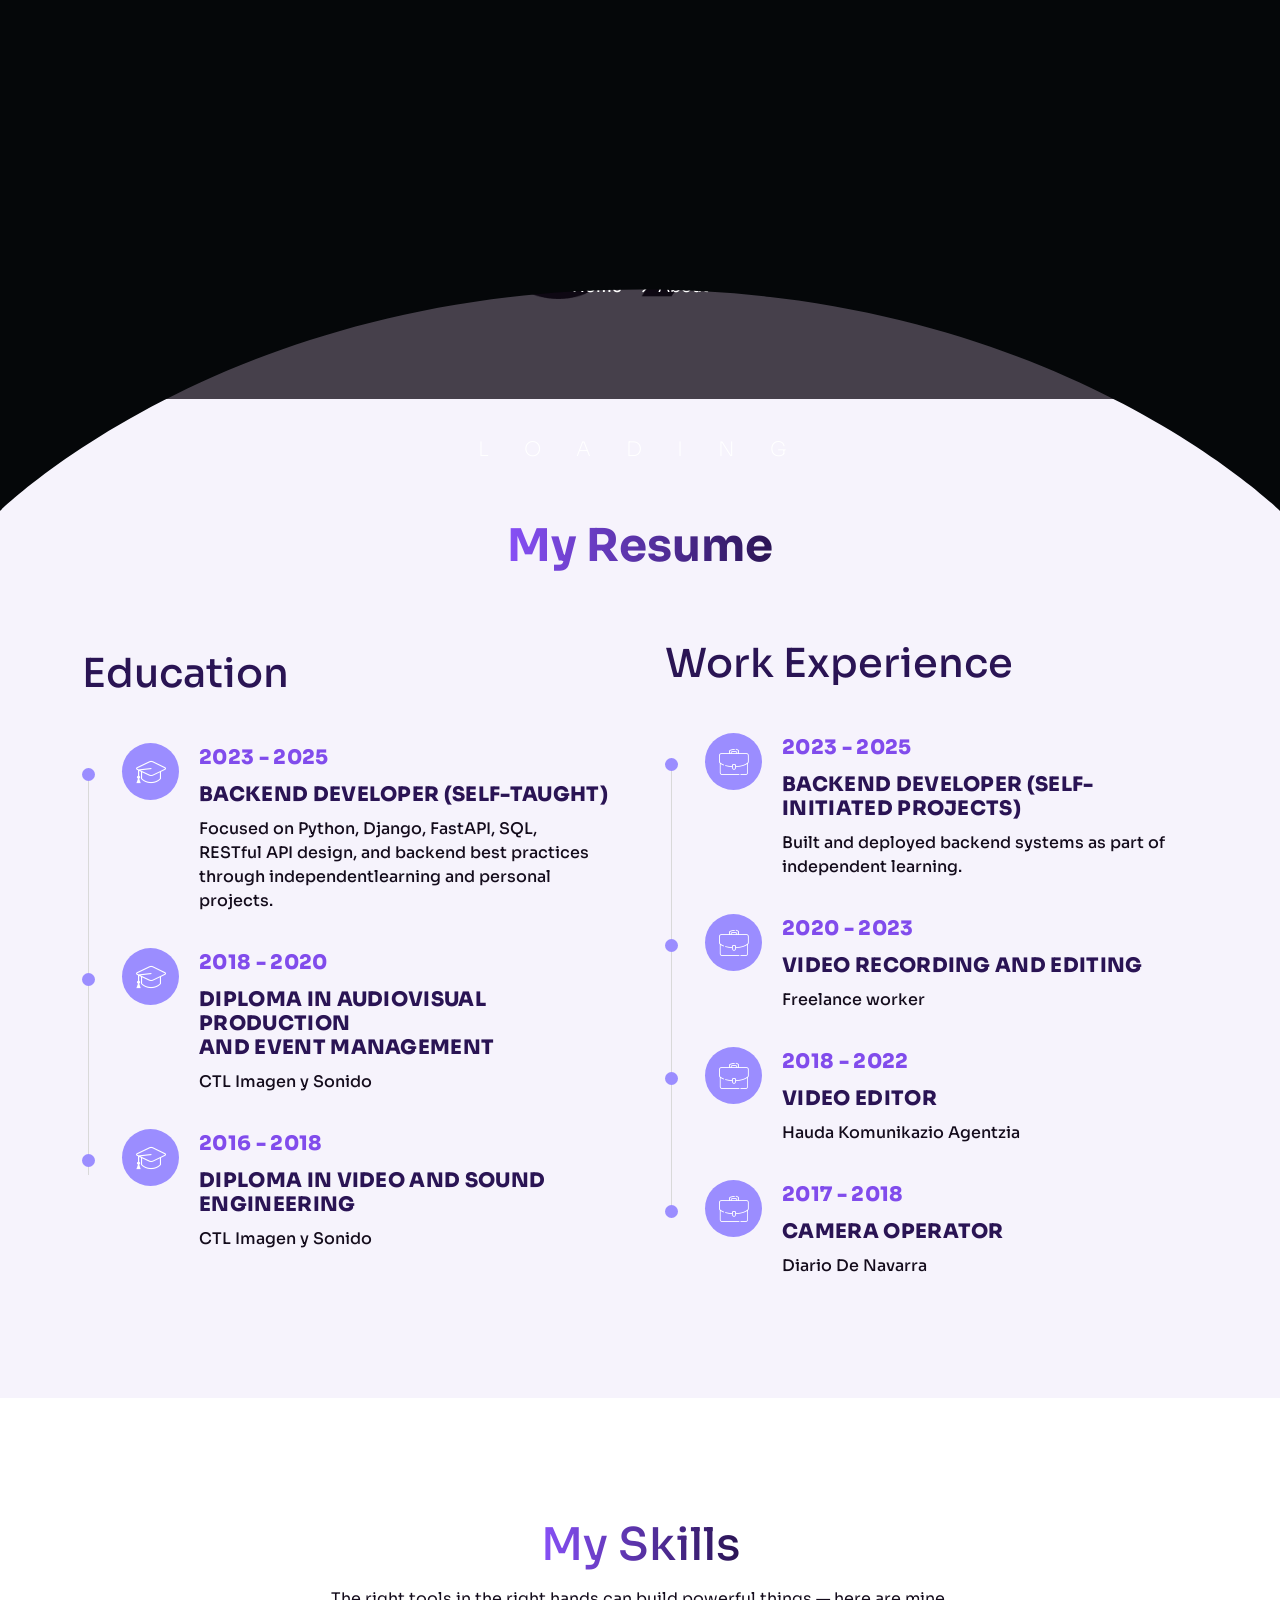
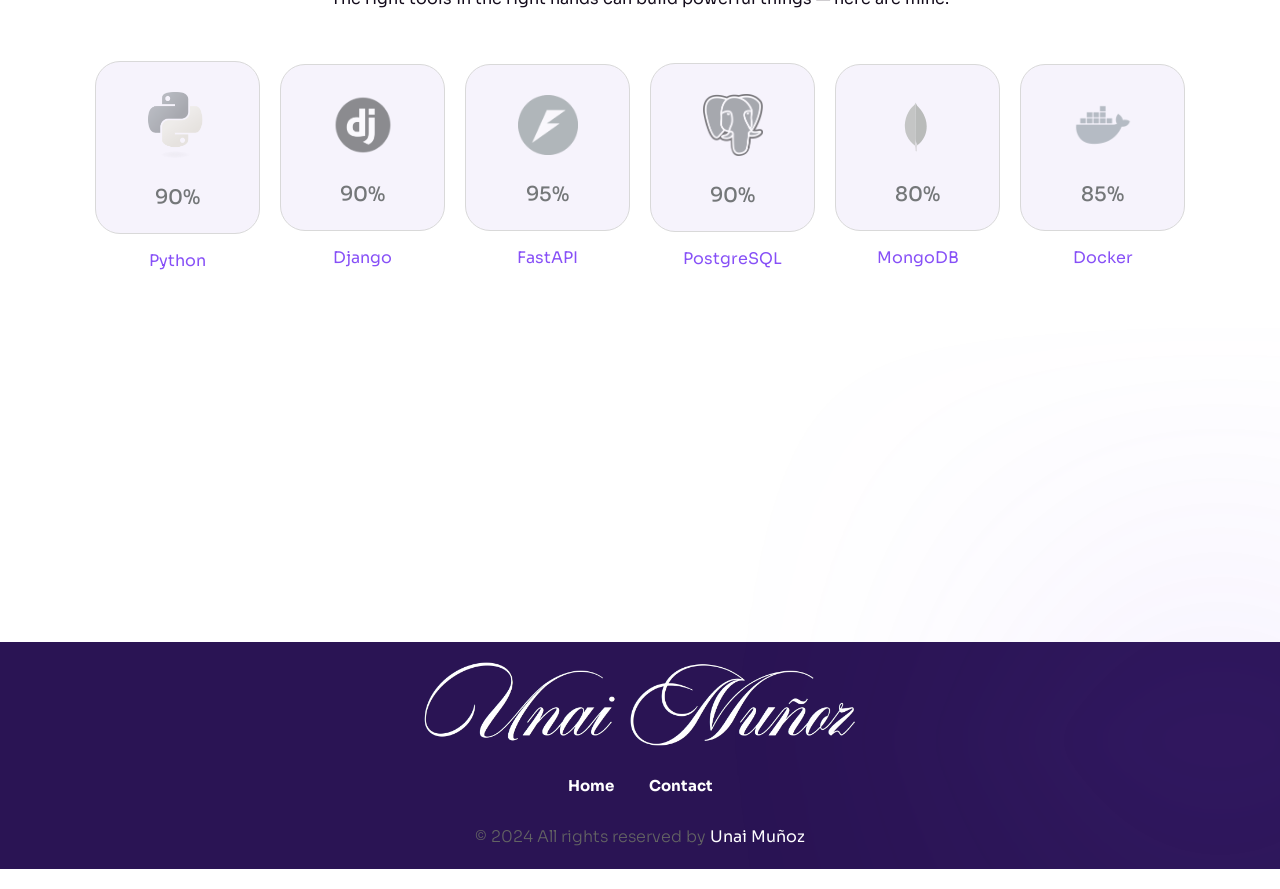
==== Template/about-light.html @ e9a9e3cc "Education added on home, some bugs solved aswell" ====
<!DOCTYPE html>
<html class="no-js" lang="en">

<head>
   <meta charset="utf-8" />
   <meta http-equiv="x-ua-compatible" content="ie=edge" />
   <meta name="viewport" content="width=device-width, initial-scale=1" />
   <meta name="description" content="" />

   <!-- Site Title -->
   <title>About - Unai Muñoz CV-Portfolio Website -</title>

   <!-- Place favicon.ico in the root directory -->
   <link rel="apple-touch-icon" href="./assets/img/favicon.png" />
   <link rel="shortcut icon" type="image/png" href="./assets/img/favicon.png" />

   <!-- CSS here -->
   <link rel="stylesheet" href="assets/css/animate.min.css" />
   <link rel="stylesheet" href="assets/css/bootstrap.min.css" />
   <link rel="stylesheet" href="assets/css/font-awesome-pro.min.css" />
   <link rel="stylesheet" href="assets/css/flaticon_gerold.css" />
   <link rel="stylesheet" href="assets/css/nice-select.css" />
   <link rel="stylesheet" href="assets/css/backToTop.css" />
   <link rel="stylesheet" href="assets/css/owl.carousel.min.css" />
   <link rel="stylesheet" href="assets/css/swiper.min.css" />
   <link rel="stylesheet" href="assets/css/odometer-theme-default.css" />
   <link rel="stylesheet" href="assets/css/magnific-popup.css" />
   <link rel="stylesheet" href="assets/css/main.css" />
   <link rel="stylesheet" href="assets/css/main-2.css" />
   <link rel="stylesheet" href="assets/css/main-3.css" />
   <link rel="stylesheet" href="assets/css/light-mode.css" />
   <link rel="stylesheet" href="assets/css/meanmenu.css" />
   <link rel="stylesheet" href="assets/css/responsive.css" />
   <link rel="stylesheet" href="assets/css/responsive-2.css" />
   <link rel="stylesheet" href="assets/css/responsive-3.css" />
</head>

<body class="absolute_header inner-page light-mode">
   <!-- Preloader Area Start -->
   <div class="preloader">
      <svg viewBox="0 0 1000 1000" preserveAspectRatio="none">
         <path id="preloaderSvg" d="M0,1005S175,995,500,995s500,5,500,5V0H0Z"></path>
      </svg>

      <div class="preloader-heading">
         <div class="load-text">
            <span>L</span>
            <span>o</span>
            <span>a</span>
            <span>d</span>
            <span>i</span>
            <span>n</span>
            <span>g</span>
         </div>
      </div>
   </div>
   <!-- Preloader Area End -->

   <!-- start: Back To Top -->
   <div class="progress-wrap" id="scrollUp">
      <svg class="progress-circle svg-content" width="100%" height="100%" viewBox="-1 -1 102 102">
         <path d="M50,1 a49,49 0 0,1 0,98 a49,49 0 0,1 0,-98" />
      </svg>
   </div>
   <!-- end: Back To Top -->

   <!-- HEADER START -->
   <header class="tj-header-area header-absolute">
      <div class="container">
         <div class="row">
            <div class="col-12 d-flex flex-wrap align-items-center">
               <div class="logo-box">
                  <a href="index.html">
                     <img src="assets/img/logo/logo.png" alt="" />
                  </a>
               </div>
               <div class="header-info-list d-none d-md-inline-block">
                  <ul class="ul-reset">
                     <li><a href="mailto:unai.devel@gmail.com">unai.devel@gmail.com</a></li>
                  </ul>
               </div>
               <div class="header-menu" id="headerMenu">
                  <nav>
                     <ul>
                        <li class="has-dropdown">
                            <a class="current-menu-item" href="index.html">Home</a>
                            <ul class="sub-menu">
                                <li class="has-dropdown">
                                    <a href="index.html">Dark Mode</a>
                                    <ul class="sub-menu">
                                    </ul>
                                </li>
                                <li class="has-dropdown">
                                    <a href="index-light.html">Light Mode</a>
                                    <ul class="sub-menu">
                                    </ul>
                                </li>
                            </ul>
                        </li>
                        <li class="current-menu-item"><a href="about-light.html">About</a></li>
                        <li><a href="contact.html">Contact</a></li>
                    </ul>
                  </nav>
               </div>
               <div class="mobile-menu d-lg-none"></div>
               <div class="header-button">
                  <a href="#" class="btn tj-btn-primary">Hire me!</a>
               </div>
               <div class="menu-bar d-lg-none">
                  <button>
                     <span></span>
                     <span></span>
                     <span></span>
                     <span></span>
                  </button>
               </div>
            </div>
         </div>
      </div>
   </header>
   <header class="tj-header-area header-2 header-sticky sticky-out">
      <div class="container">
         <div class="row">
            <div class="col-12 d-flex flex-wrap align-items-center">
               <div class="logo-box">
                  <a href="index.html">
                     <img src="assets/img/logo/logo-dark.png" alt="" />
                  </a>
               </div>
               <div class="header-info-list d-none d-md-inline-block">
                  <ul class="ul-reset">
                     <li><a href="mailto:unai.devel@gmail.com">unai.devel@gmail.com</a></li>
                  </ul>
               </div>
               <div class="header-menu">
                  <nav>
                     <ul>
                        <li class="has-dropdown">
                            <a class="current-menu-item" href="index.html">Home</a>
                            <ul class="sub-menu">
                                <li class="has-dropdown">
                                    <a href="index.html">Dark Mode</a>
                                    <ul class="sub-menu">
                                    </ul>
                                </li>
                                <li class="has-dropdown">
                                    <a href="index-light.html">Light Mode</a>
                                    <ul class="sub-menu">
                                    </ul>
                                </li>
                            </ul>
                        </li>
                        <li><a href="contact.html">Contact</a></li>
                    </ul>
                  </nav>
               </div>
               <div class="mobile-menu d-lg-none"></div>
               <div class="header-button">
                  <a href="#" class="btn tj-btn-primary">Hire me!</a>
               </div>
               <div class="menu-bar d-lg-none">
                  <button>
                     <span></span>
                     <span></span>
                     <span></span>
                     <span></span>
                  </button>
               </div>
            </div>
         </div>
      </div>
   </header>
   <!-- HEADER END -->

   <main class="site-content" id="content">
      <!-- START: Breadcrumb Area -->
      <section class="breadcrumb_area" data-bg-image="./assets/img/breadcrumb/breadcrumb-bg.jpg"
         data-bg-color="#140C1C">
         <div class="container">
            <div class="row">
               <div class="col">
                  <div class="breadcrumb_content d-flex flex-column align-items-center">
                     <h2 class="title wow fadeInUp" data-wow-delay=".3s">About</h2>
                     <div class="breadcrumb_navigation wow fadeInUp" data-wow-delay=".5s">
                        <span><a href="index.html">Home</a></span>
                        <i class="far fa-long-arrow-right"></i>
                        <span class="current-item">About</span>
                     </div>
                  </div>
               </div>
            </div>
         </div>
      </section>
      <!-- END: Breadcrumb Area -->

      <!-- start: Works Area -->
      <section class="works-section style-2" id="resume-section">
         <div class="container">
            <div class="row">
               <div class="col-md-12">
                  <div class="section-header text-center">
                     <h2 class="section-title wow fadeInUp" data-wow-delay=".3s">My Resume</h2>
                  </div>
               </div>
            </div>
            <div class="row">
               <div class="col-12">
                  <div class="works-wrapper">
                     <div class="works-content-item">
                        <h3 class="title wow fadeInLeft" data-wow-delay=".3s">Education</h3>
                        <div class="works-inner wow fadeInUp" data-wow-delay=".4s">
                           <div class="works-item">
                              <div class="works-icon">
                                 <i class="flaticon-graduation-cap"></i>
                              </div>
                              <div class="works-content">
                                 <span class="number">2023 - 2025</span>
                                 <h5 class="title">Backend developer (Self-taught)</h5>
                                 <span class="sub-title">Focused on Python, Django, FastAPI, SQL,<br> RESTful API design,
                                    and backend best practices <br> through independentlearning and personal projects.</span>
                              </div>
                           </div>
                           <div class="works-item">
                              <div class="works-icon">
                                 <i class="flaticon-graduation-cap"></i>
                              </div>
                              <div class="works-content">
                                 <span class="number">2018 - 2020</span>
                                 <h5 class="title">Diploma in Audiovisual Production <br>and Event Management</h5>
                                 <span class="sub-title">CTL Imagen y Sonido</span>
                              </div>
                           </div>
                           <div class="works-item">
                              <div class="works-icon">
                                 <i class="flaticon-graduation-cap"></i>
                              </div>
                              <div class="works-content">
                                 <span class="number">2016 - 2018</span>
                                 <h5 class="title">Diploma in Video and Sound Engineering</h5>
                                 <span class="sub-title">CTL Imagen y Sonido</span>
                              </div>
                           </div>
                        </div>
                     </div>
                     <div class="works-content-item" style="margin-top: 17px;">
                        <h3 class="title wow fadeInRight work-title-nowrap" data-wow-delay=".3s">Work Experience</h3>
                        <div class="works-inner wow fadeInUp" data-wow-delay=".4s">
                           <div class="works-item">
                              <div class="works-icon">
                                 <i class="flaticon-suitcase"></i>
                              </div>
                              <div class="works-content">
                                 <span class="number">2023 - 2025</span>
                                 <h5 class="title">Backend Developer (Self-initiated Projects)</h5>
                                 <span class="sub-title">Built and deployed backend systems as part of independent learning.</span>
                              </div>
                           </div>
                           <div class="works-item">
                              <div class="works-icon">
                                 <i class="flaticon-suitcase"></i>
                              </div>
                              <div class="works-content">
                                 <span class="number">2020 - 2023</span>
                                 <h5 class="title">Video recording and editing</h5>
                                 <span class="sub-title">Freelance worker</span>
                              </div>
                           </div>
                           <div class="works-item">
                              <div class="works-icon">
                                 <i class="flaticon-suitcase"></i>
                              </div>
                              <div class="works-content">
                                 <span class="number">2018 - 2022</span>
                                 <h5 class="title">Video editor</h5>
                                 <span class="sub-title">Hauda Komunikazio Agentzia</span>
                              </div>
                           </div>
                           <div class="works-item">
                              <div class="works-icon">
                                 <i class="flaticon-suitcase"></i>
                              </div>
                              <div class="works-content">
                                 <span class="number">2017 - 2018</span>
                                 <h5 class="title">Camera operator</h5>
                                 <span class="sub-title">Diario De Navarra</span>
                              </div>
                           </div>
                        </div>
                     </div>
                  </div>
               </div>
            </div>
         </div>
      </section>
      <!-- end: Works Area -->

      <!-- SKILLS SECTION START -->
      <section class="skills-section style-2" id="skills-section">
         <div class="container">
            <div class="row">
               <div class="col-12">
                  <div class="section-header style-2 text-center">
                     <h2 class="section-title wow fadeInUp" data-wow-delay=".3s">My Skills</h2>
                     <p class="wow fadeInUp" data-wow-delay=".4s">
                        The right tools in the right hands can build powerful things — here are mine.
                     </p>
                  </div>
               </div>
            </div>
            <div class="row">
               <div class="col-md-12">
                  <div class="skills-widget style-2 d-flex flex-wrap justify-content-center align-items-center">
                     <div class="skill-item wow fadeInUp" data-wow-delay=".3s">
                        <div class="skill-inner">
                           <div class="icon-box">
                              <img src="assets/img/icons/python.png" alt="" />
                           </div>
                           <div class="number">90%</div>
                        </div>
                        <p>Python</p>
                     </div>
                     <div class="skill-item wow fadeInUp" data-wow-delay=".4s">
                        <div class="skill-inner">
                           <div class="icon-box">
                              <img src="assets/img/icons/djagno_red.png" alt="" />
                           </div>
                           <div class="number">90%</div>
                        </div>
                        <p>Django</p>
                     </div>
                     <div class="skill-item wow fadeInUp" data-wow-delay=".5s">
                        <div class="skill-inner">
                           <div class="icon-box">
                              <img src="assets/img/icons/fastAPI.png" alt="" />
                           </div>
                           <div class="number">95%</div>
                        </div>
                        <p>FastAPI</p>
                     </div>
                     <div class="skill-item wow fadeInUp" data-wow-delay=".6s">
                        <div class="skill-inner">
                           <div class="icon-box">
                              <img src="assets/img/icons/postgresql.png" alt="" />
                           </div>
                           <div class="number">90%</div>
                        </div>
                        <p>PostgreSQL</p>
                     </div>
                     <div class="skill-item wow fadeInUp" data-wow-delay=".5s">
                        <div class="skill-inner">
                           <div class="icon-box">
                              <img src="assets/img/icons/mongodb.svg" alt="" />
                           </div>
                           <div class="number">80%</div>
                        </div>
                        <p>MongoDB</p>
                     </div>
                     <div class="skill-item wow fadeInUp" data-wow-delay=".7s">
                        <div class="skill-inner">
                           <div class="icon-box">
                              <img src="assets/img/icons/docker.png" alt="" />
                           </div>
                           <div class="number">85%</div>
                        </div>
                        <p>Docker</p>
                     </div>
                     <div class="skill-item wow fadeInUp" data-wow-delay=".8s">
                        <div class="skill-inner">
                           <div class="icon-box">
                              <img src="assets/img/icons/git-icon.svg" alt="" />
                           </div>
                           <div class="number">100%</div>
                        </div>
                        <p>Git</p>
                     </div>
                     <div class="skill-item wow fadeInUp" data-wow-delay=".5s">
                        <div class="skill-inner">
                           <div class="icon-box">
                              <img src="assets/img/icons/github.png" alt="" />
                           </div>
                           <div class="number">100%</div>
                        </div>
                        <p>Github</p>
                     </div>
                     <div class="skill-item wow fadeInUp" data-wow-delay=".5s">
                        <div class="skill-inner">
                           <div class="icon-box">
                              <img src="assets/img/icons/linux.png" alt="" />
                           </div>
                           <div class="number">100%</div>
                        </div>
                        <p>Linux</p>
                     </div>
                  </div>
               </div>
            </div>
         </div>
      </section>
      <!-- SKILLS SECTION END -->

   </main>

   <!-- FOOTER AREA START -->
   <footer class="tj-footer-area style-2">
      <div class="container">
         <div class="row">
            <div class="col-md-12 text-center">
               <div class="footer-logo-box">
                  <a href="#"><img src="assets/img/logo/UnaiMunoz_logo_white.png" alt="" /></a>
               </div>
               <div class="footer-menu">
                  <nav>
                     <ul>
                        <li><a href="index.html">Home</a></li>
                        <li><a href="contact.html">Contact</a></li>
                     </ul>
                  </nav>
               </div>
               <div class="copy-text style-2">
                  <p>&copy; 2024 All rights reserved by <a href="#" target="_blank">Unai Muñoz</a></p>
               </div>
            </div>
         </div>
      </div>
   </footer>
   <!-- FOOTER AREA END -->

   <!-- JS here -->
   <script src="assets/js/jquery.min.js"></script>
   <script src="assets/js/bootstrap.bundle.min.js"></script>

   <script src="assets/js/gsap.min.js"></script>
   <script src="assets/js/gsap-scroll-to-plugin.min.js"></script>
   <script src="assets/js/gsap-scroll-trigger.min.js"></script>
   <script src="assets/js/gsap-split-text.min.js"></script>
   <script src="assets/js/lenis.min.js"></script>

   <script src="assets/js/nice-select.min.js"></script>
   <script src="assets/js/backToTop.js"></script>
   <script src="assets/js/appear.min.js"></script>
   <script src="assets/js/wow.min.js"></script>
   <script src="assets/js/lightcase.js"></script>
   <script src="assets/js/owl.carousel.min.js"></script>
   <script src="assets/js/swiper.min.js"></script>
   <script src="assets/js/imagesloaded-pkgd.js"></script>
   <script src="assets/js/isotope.pkgd.min.js"></script>
   <script src="assets/js/odometer.min.js"></script>
   <script src="assets/js/magnific-popup.js"></script>
   <script src="assets/js/validate.min.js"></script>
   <script src="assets/js/meanmenu.js"></script>
   <script src="assets/js/main.js"></script>
</body>

</html>
---- Template/assets/css/flaticon_gerold.css ----
/*!
*    ______ _       _   _
*    |  ____| |     | | (_)
*    | |__  | | __ _| |_ _  ___ ___  _ __
*    |  __| | |/ _` | __| |/ __/ _ \| '_ \
*    | |    | | (_| | |_| | (_| (_) | | | |
*    |_|    |_|\__,_|\__|_|\___\___/|_| |_|
*
*         https://www.flaticon.com
*/

@font-face {
   font-family: "flaticon_gerold";
   src: url("../fonts/flaticon_gerold.woff2?9ece749f93b45dc5cc6e2c206d60c453") format("woff2"),
      url("../fonts/flaticon_gerold.woff?9ece749f93b45dc5cc6e2c206d60c453") format("woff"),
      url("../fonts/flaticon_gerold.eot?9ece749f93b45dc5cc6e2c206d60c453#iefix") format("embedded-opentype"),
      url("../fonts/flaticon_gerold.ttf?9ece749f93b45dc5cc6e2c206d60c453") format("truetype"),
      url("../fonts/flaticon_gerold.svg?9ece749f93b45dc5cc6e2c206d60c453#flaticon_gerold") format("svg");
}

i[class^="flaticon-"]:before,
i[class*=" flaticon-"]:before {
   font-family: flaticon_gerold !important;
   font-style: normal;
   font-weight: normal !important;
   font-variant: normal;
   text-transform: none;
   line-height: 1;
   -webkit-font-smoothing: antialiased;
   -moz-osx-font-smoothing: grayscale;
}

.flaticon-smartphone:before {
   content: "\f101";
}
.flaticon-browser:before {
   content: "\f102";
}
.flaticon-bezier-tool:before {
   content: "\f103";
}
.flaticon-code:before {
   content: "\f104";
}
.flaticon-crown:before {
   content: "\f105";
}
.flaticon-menu:before {
   content: "\f106";
}
.flaticon-hand-bag:before {
   content: "\f107";
}
.flaticon-trophy:before {
   content: "\f108";
}
.flaticon-download:before {
   content: "\f109";
}
.flaticon-graduation-cap:before {
   content: "\f10a";
}
.flaticon-mortarboard:before {
   content: "\f10b";
}
.flaticon-school:before {
   content: "\f10c";
}
.flaticon-recommendation:before {
   content: "\f10d";
}
.flaticon-certificate:before {
   content: "\f10e";
}
.flaticon-experience:before {
   content: "\f10f";
}
.flaticon-user-experience:before {
   content: "\f110";
}
.flaticon-seo:before {
   content: "\f111";
}
.flaticon-ui-design:before {
   content: "\f112";
}
.flaticon-web-design:before {
   content: "\f113";
}
.flaticon-ux-design:before {
   content: "\f114";
}
.flaticon-3d-movie:before {
   content: "\f115";
}
.flaticon-design:before {
   content: "\f116";
}
.flaticon-communicate:before {
   content: "\f117";
}
.flaticon-rating:before {
   content: "\f118";
}
.flaticon-skill-development:before {
   content: "\f119";
}
.flaticon-resume:before {
   content: "\f11a";
}
.flaticon-suitcase:before {
   content: "\f11b";
}
.flaticon-home-button:before {
   content: "\f11c";
}
.flaticon-management-service:before {
   content: "\f11d";
}
.flaticon-location:before {
   content: "\f11e";
}
.flaticon-mail-inbox-app:before {
   content: "\f11f";
}
.flaticon-phone-call:before {
   content: "\f120";
}
.flaticon-calendar:before {
   content: "\f121";
}
.flaticon-clock:before {
   content: "\f122";
}
.flaticon-up-right-arrow:before {
   content: "\f123";
}
---- Template/assets/css/nice-select.css ----
.nice-select {
  -webkit-tap-highlight-color: transparent;
  background-color: #fff;
  border-radius: 5px;
  border: solid 1px #e8e8e8;
  box-sizing: border-box;
  clear: both;
  cursor: pointer;
  display: block;
  float: left;
  font-family: inherit;
  font-size: 14px;
  font-weight: normal;
  height: 42px;
  line-height: 40px;
  outline: none;
  padding-left: 18px;
  padding-right: 30px;
  position: relative;
  text-align: left !important;
  -webkit-transition: all 0.2s ease-in-out;
  transition: all 0.2s ease-in-out;
  -webkit-user-select: none;
     -moz-user-select: none;
      -ms-user-select: none;
          user-select: none;
  white-space: nowrap;
  width: auto; }
  .nice-select:hover {
    border-color: #dbdbdb; }
  .nice-select:active, .nice-select.open, .nice-select:focus {
    border-color: #999; }
  .nice-select:after {
    border-bottom: 2px solid #999;
    border-right: 2px solid #999;
    content: '';
    display: block;
    height: 5px;
    margin-top: -4px;
    pointer-events: none;
    position: absolute;
    right: 12px;
    top: 50%;
    -webkit-transform-origin: 66% 66%;
        -ms-transform-origin: 66% 66%;
            transform-origin: 66% 66%;
    -webkit-transform: rotate(45deg);
        -ms-transform: rotate(45deg);
            transform: rotate(45deg);
    -webkit-transition: all 0.15s ease-in-out;
    transition: all 0.15s ease-in-out;
    width: 5px; }
  .nice-select.open:after {
    -webkit-transform: rotate(-135deg);
        -ms-transform: rotate(-135deg);
            transform: rotate(-135deg); }
  .nice-select.open .list {
    opacity: 1;
    pointer-events: auto;
    -webkit-transform: scale(1) translateY(0);
        -ms-transform: scale(1) translateY(0);
            transform: scale(1) translateY(0); }
  .nice-select.disabled {
    border-color: #ededed;
    color: #999;
    pointer-events: none; }
    .nice-select.disabled:after {
      border-color: #cccccc; }
  .nice-select.wide {
    width: 100%; }
    .nice-select.wide .list {
      left: 0 !important;
      right: 0 !important; }
  .nice-select.right {
    float: right; }
    .nice-select.right .list {
      left: auto;
      right: 0; }
  .nice-select.small {
    font-size: 12px;
    height: 36px;
    line-height: 34px; }
    .nice-select.small:after {
      height: 4px;
      width: 4px; }
    .nice-select.small .option {
      line-height: 34px;
      min-height: 34px; }
  .nice-select .list {
    background-color: #fff;
    border-radius: 5px;
    box-shadow: 0 0 0 1px rgba(68, 68, 68, 0.11);
    box-sizing: border-box;
    margin-top: 4px;
    opacity: 0;
    overflow: hidden;
    padding: 0;
    pointer-events: none;
    position: absolute;
    top: 100%;
    left: 0;
    -webkit-transform-origin: 50% 0;
        -ms-transform-origin: 50% 0;
            transform-origin: 50% 0;
    -webkit-transform: scale(0.75) translateY(-21px);
        -ms-transform: scale(0.75) translateY(-21px);
            transform: scale(0.75) translateY(-21px);
    -webkit-transition: all 0.2s cubic-bezier(0.5, 0, 0, 1.25), opacity 0.15s ease-out;
    transition: all 0.2s cubic-bezier(0.5, 0, 0, 1.25), opacity 0.15s ease-out;
    z-index: 9; }
    .nice-select .list:hover .option:not(:hover) {
      background-color: transparent !important; }
  .nice-select .option {
    cursor: pointer;
    font-weight: 400;
    line-height: 40px;
    list-style: none;
    min-height: 40px;
    outline: none;
    padding-left: 18px;
    padding-right: 29px;
    text-align: left;
    -webkit-transition: all 0.2s;
    transition: all 0.2s; }
    .nice-select .option:hover, .nice-select .option.focus, .nice-select .option.selected.focus {
      background-color: #f6f6f6; }
    .nice-select .option.selected {
      font-weight: bold; }
    .nice-select .option.disabled {
      background-color: transparent;
      color: #999;
      cursor: default; }

.no-csspointerevents .nice-select .list {
  display: none; }

.no-csspointerevents .nice-select.open .list {
  display: block; }
---- Template/assets/css/backToTop.css ----
.progress-wrap {
	position: fixed;
	right: 50px;
	bottom: 50px;
	height: 46px;
	width: 46px;
	cursor: pointer;
	display: block;
	border-radius: 50px;
	box-shadow: inset 0 0 0 2px rgba(135, 80, 247, 0.5);
	z-index: 99;
	opacity: 0;
	visibility: hidden;
	transform: translateY(15px);
	-webkit-transition: all 200ms linear;
	transition: all 200ms linear;
}

.progress-wrap.active-progress {
	opacity: 1;
	visibility: visible;
	transform: translateY(0);
}

.progress-wrap::after {
	position: absolute;
	content: "\f176";
	font-family: "Font Awesome 5 Pro";
	text-align: center;
	line-height: 46px;
	font-size: 20px;
	color: var(--tj-theme-primary);
	left: 0;
	top: 0;
	height: 46px;
	width: 46px;
	cursor: pointer;
	display: block;
	z-index: 1;
	-webkit-transition: all 200ms linear;
	transition: all 200ms linear;
}

.progress-wrap svg path {
	fill: none;
}

.progress-wrap svg.progress-circle path {
	stroke: var(--tj-theme-primary);
	stroke-width: 4;
	box-sizing: border-box;
	-webkit-transition: all 200ms linear;
	transition: all 200ms linear;
}
---- Template/assets/css/odometer-theme-default.css ----
.odometer.odometer-auto-theme, .odometer.odometer-theme-default {
  display: -moz-inline-box;
  -moz-box-orient: vertical;
  display: inline-block;
  vertical-align: middle;
  *vertical-align: auto;
  position: relative;
}
.odometer.odometer-auto-theme, .odometer.odometer-theme-default {
  *display: inline;
}
.odometer.odometer-auto-theme .odometer-digit, .odometer.odometer-theme-default .odometer-digit {
  display: -moz-inline-box;
  -moz-box-orient: vertical;
  display: inline-block;
  vertical-align: middle;
  *vertical-align: auto;
  position: relative;
}
.odometer.odometer-auto-theme .odometer-digit, .odometer.odometer-theme-default .odometer-digit {
  *display: inline;
}
.odometer.odometer-auto-theme .odometer-digit .odometer-digit-spacer, .odometer.odometer-theme-default .odometer-digit .odometer-digit-spacer {
  display: -moz-inline-box;
  -moz-box-orient: vertical;
  display: inline-block;
  vertical-align: middle;
  *vertical-align: auto;
  visibility: hidden;
}
.odometer.odometer-auto-theme .odometer-digit .odometer-digit-spacer, .odometer.odometer-theme-default .odometer-digit .odometer-digit-spacer {
  *display: inline;
}
.odometer.odometer-auto-theme .odometer-digit .odometer-digit-inner, .odometer.odometer-theme-default .odometer-digit .odometer-digit-inner {
  text-align: left;
  display: block;
  position: absolute;
  top: 0;
  left: 0;
  right: 0;
  bottom: 0;
  overflow: hidden;
}
.odometer.odometer-auto-theme .odometer-digit .odometer-ribbon, .odometer.odometer-theme-default .odometer-digit .odometer-ribbon {
  display: block;
}
.odometer.odometer-auto-theme .odometer-digit .odometer-ribbon-inner, .odometer.odometer-theme-default .odometer-digit .odometer-ribbon-inner {
  display: block;
  -webkit-backface-visibility: hidden;
}
.odometer.odometer-auto-theme .odometer-digit .odometer-value, .odometer.odometer-theme-default .odometer-digit .odometer-value {
  display: block;
  -webkit-transform: translateZ(0);
}
.odometer.odometer-auto-theme .odometer-digit .odometer-value.odometer-last-value, .odometer.odometer-theme-default .odometer-digit .odometer-value.odometer-last-value {
  position: absolute;
}
.odometer.odometer-auto-theme.odometer-animating-up .odometer-ribbon-inner, .odometer.odometer-theme-default.odometer-animating-up .odometer-ribbon-inner {
  -webkit-transition: -webkit-transform 2s;
  -moz-transition: -moz-transform 2s;
  -ms-transition: -ms-transform 2s;
  -o-transition: -o-transform 2s;
  transition: transform 2s;
}
.odometer.odometer-auto-theme.odometer-animating-up.odometer-animating .odometer-ribbon-inner, .odometer.odometer-theme-default.odometer-animating-up.odometer-animating .odometer-ribbon-inner {
  -webkit-transform: translateY(-100%);
  -moz-transform: translateY(-100%);
  -ms-transform: translateY(-100%);
  -o-transform: translateY(-100%);
  transform: translateY(-100%);
}
.odometer.odometer-auto-theme.odometer-animating-down .odometer-ribbon-inner, .odometer.odometer-theme-default.odometer-animating-down .odometer-ribbon-inner {
  -webkit-transform: translateY(-100%);
  -moz-transform: translateY(-100%);
  -ms-transform: translateY(-100%);
  -o-transform: translateY(-100%);
  transform: translateY(-100%);
}
.odometer.odometer-auto-theme.odometer-animating-down.odometer-animating .odometer-ribbon-inner, .odometer.odometer-theme-default.odometer-animating-down.odometer-animating .odometer-ribbon-inner {
  -webkit-transition: -webkit-transform 2s;
  -moz-transition: -moz-transform 2s;
  -ms-transition: -ms-transform 2s;
  -o-transition: -o-transform 2s;
  transition: transform 2s;
  -webkit-transform: translateY(0);
  -moz-transform: translateY(0);
  -ms-transform: translateY(0);
  -o-transform: translateY(0);
  transform: translateY(0);
}

.odometer.odometer-auto-theme, .odometer.odometer-theme-default {
  font-family: "Helvetica Neue", sans-serif;
  line-height: 1.1em;
}
.odometer.odometer-auto-theme .odometer-value, .odometer.odometer-theme-default .odometer-value {
  text-align: center;
}
---- Template/assets/css/main.css ----
/*-----------------------------------------------------------------------------------

Theme Name: Gerold - Personal Portfolio HTML5 Template
Theme URI: https://themejunction.net/html/gerold/demo/
Author: Theme-Junction
Author URI: https://themeforest.net/user/theme-junction
Description: Gerold - Personal Portfolio HTML5 Template

-----------------------------------------------------------------------------------
/************ TABLE OF CONTENTS ***************

  Theme Default CSS
	Preloader
	Headers
	Hero Section
	Services Section
	Portfolio Section
	Popup Section
	Resume Section
	Skills Section
	Testimonials Section
	Blog Section
	Blog Standard Page
	Blog Details Page
	Contact Section
	Footer Area
	Sidebar Menu
	Sidebar Widgets
	Breadcrumb Area

**********************************************/

/*
* ===============================
*  START: Theme Default CSS
* ===============================
*/

@import url("https://fonts.googleapis.com/css2?family=Russo+One&family=Sora:wght@100..800&display=swap");

:root {
	/* ----------------------------------
   @font family declaration
  ------------------------------------ */
	--tj-ff-body: "Sora", sans-serif;
	--tj-ff-heading: "Sora", sans-serif;
	--tj-ff-russo: "Russo One", sans-serif;
	--tj-ff-fontawesome: "Font Awesome 6 Pro";
	/* ----------------------------------
   @color declaration
  ------------------------------------ */
	--tj-body: #dddddd;
	--tj-white: #ffffff;
	--tj-off-white: #f6f3fc;
	--tj-black: #000000;
	--tj-black-2: #050709;
	--tj-black3: #5c6266;
	--tj-black4: #585859;
	--tj-h3-black: #0b0410;
	--tj-heading-primary: #102039;
	--tj-heading-secondary: #ea1826;
	--tj-theme-primary: #8750f7;
	--tj-theme-primary-1: #2400ff;
	--tj-theme-primary-2: #9b8dff;
	--tj-theme-primary-3: #4654f9;
	--tj-theme-h3-primary-1: #814cec;
	--tj-theme-h4-primary-1: #240F31;
	--tj-theme-secondary: #2a1454;
	--tj-theme-accent-1: #0f0715;
	--tj-theme-accent-2: #140c1c;
	--tj-grey-1: #747779;
	--tj-grey-2: #d9d9d9;
	--tj-grey-3: #dddddd;
	--tj-grey-4: #22272c;
	--tj-grey-5: #636363;
	--tj-grey-6: #1b262e;
	--tj-bg: #0c1115;
	--tj-bg-2: #0e1418;
	--tj-bg-3: #10171c;
	--tj-bg-4: #151b1f;
	--tj-bg-5: #0D0612;
	--tj-h3-bg: #15091d;
	--tj-border: #1b2227;
	--tj-border1: #2a343c;

	

	/* ----------------------------------
   @font weight declaration
  ------------------------------------ */
	--tj-fw-normal: normal;
	--tj-fw-elight: 200;
	--tj-fw-light: 300;
	--tj-fw-regular: 400;
	--tj-fw-medium: 500;
	--tj-fw-sbold: 600;
	--tj-fw-bold: 700;
	--tj-fw-ebold: 800;
	--tj-fw-black: 900;
	/* ----------------------------------
    @font size declaration
  ------------------------------------ */
	--tj-fz-body: 16px;
	--tj-fz-btn: 15px;
	--tj-fz-p: 18px;
	--tj-fz-h1: 65px;
	--tj-fz-h2: 45px;
	--tj-fz-h3: 30px;
	--tj-fz-h4: 24px;
	--tj-fz-h5: 22px;
	--tj-fz-h6: 18px;
	--tj-fz-sub-title: 36px;
}

* {
	margin: 0;
	padding: 0;
	-webkit-box-sizing: border-box;
	box-sizing: border-box;
	scrollbar-width: thin;
	scrollbar-color: var(--tj-theme-primary) var(--tj-theme-secondary);
}

::-webkit-scrollbar {
	height: 4px;
	width: 4px;
	background: var(--tj-theme-secondary);
}

::-webkit-scrollbar-thumb {
	background: var(--tj-theme-primary);
	-webkit-border-radius: 1ex;
	-webkit-box-shadow: 0px 0px 0px rgba(0, 0, 0, 0.75);
}

::-webkit-scrollbar-corner {
	background: transparent;
}

html,
body {
	min-height: 100%;
	overflow-x: hidden;
}

img {
	max-width: 100%;
}

body {
	font-family: var(--tj-ff-body);
	font-size: var(--tj-fz-body);
	font-weight: var(--tj-fw-regular);
	color: var(--tj-body);
	background-color: var(--tj-theme-accent-1);
}

.work-title-nowrap {
	white-space: normal;
	overflow-wrap: break-word;
}


html.lenis,
html.lenis body {
	height: auto;
}

.lenis.lenis-smooth {
	scroll-behavior: auto !important;
}

.lenis.lenis-smooth [data-lenis-prevent] {
	-ms-scroll-chaining: none;
	overscroll-behavior: contain;
}

.lenis.lenis-stopped {
	overflow: hidden;
}

.lenis.lenis-scrolling iframe {
	pointer-events: none;
}

h1,
h2,
h3,
h4,
h5,
h6 {
	font-family: var(--tj-ff-heading);
	font-weight: var(--tj-fw-bold);
	line-height: 1.2;
	color: var(--tj-white);
	margin-bottom: 15px;
}

h1 {
	font-size: var(--tj-fz-h1);
}

h2 {
	font-size: var(--tj-fz-h2);
}

h3 {
	font-size: var(--tj-fz-h3);
}

h4 {
	font-size: var(--tj-fz-h4);
}

h5 {
	font-size: var(--tj-fz-h5);
}

h6 {
	font-size: var(--tj-fz-h6);
}

h1 > a,
h2 > a,
h3 > a,
h4 > a,
h5 > a,
h6 > a {
	color: inherit;
	font-size: inherit;
	font-family: inherit;
	font-weight: inherit;
	text-decoration: none;
}

a:hover {
	text-decoration: none;
}

a h1:hover,
a h2:hover,
a h3:hover,
a h4:hover,
a h5:hover,
a h6:hover {
	text-decoration: none;
}

.site-content {
	overflow: hidden;
}

.ul-reset {
	margin: 0;
	padding: 0;
	list-style: none;
}
.tj-btn-primary {
	text-decoration: none;
	display: -webkit-inline-box;
	display: -ms-inline-flexbox;
	display: inline-flex;
	gap: 10px;
	-webkit-box-align: center;
	-ms-flex-align: center;
	align-items: center;
	-webkit-box-pack: center;
	-ms-flex-pack: center;
	justify-content: center;
	font-size: var(--tj-fz-btn);
	line-height: 1;
	font-weight: var(--tj-fw-bold);
	color: var(--tj-white);
	text-transform: capitalize;
	background-size: 200%;
	background-image: -webkit-gradient(
		linear,
		left top,
		right top,
		from(var(--tj-theme-primary)),
		color-stop(51%, var(--tj-theme-secondary)),
		to(var(--tj-theme-primary))
	);
	background-image: -o-linear-gradient(
		left,
		var(--tj-theme-primary) 0%,
		var(--tj-theme-secondary) 51%,
		var(--tj-theme-primary) 100%
	);
	background-image: linear-gradient(
		to right,
		var(--tj-theme-primary) 0%,
		var(--tj-theme-secondary) 51%,
		var(--tj-theme-primary) 100%
	);
	border: none;
	border-radius: 50px;
	padding: 17px 35px;
	-webkit-transition: 0.4s;
	-o-transition: 0.4s;
	transition: 0.4s;
	&.style-7 {
		padding: 19px 35px;
	}
}
.tj-btn-primary i {
	-webkit-transform: rotate(-45deg);
	-ms-transform: rotate(-45deg);
	transform: rotate(-45deg);
	-webkit-transition: 0.4s;
	-o-transition: 0.4s;
	transition: 0.4s;
}
.tj-btn-primary:hover {
	background-position: -100%;
}
.tj-btn-primary:hover i {
	-webkit-transform: rotate(0);
	-ms-transform: rotate(0);
	transform: rotate(0);
}

.tj-btn-secondary {
	text-decoration: none;
	font-size: var(--tj-fz-btn);
	line-height: 1;
	font-weight: var(--tj-fw-medium);
	color: var(--tj-theme-primary);
	border-radius: 50px;
	padding: 17px 35px;
	border: 1px solid var(--tj-theme-primary);
	-webkit-transition: 0.3s;
	-o-transition: 0.3s;
	transition: 0.3s;
	letter-spacing: 1px;
}
.tj-btn-secondary:hover {
	background: var(--tj-theme-primary);
}
.hero-section.style-3 .tj-btn-secondary {
	border-color: var(--tj-white);
	color: var(--tj-white);
	padding: 16px 35px;
}
.hero-section.style-3 .tj-btn-secondary:hover {
	border-color: var(--tj-theme-primary);
}
.tj-btn-primary-2 {
	display: flex;
	align-items: center;
	text-decoration: none;
	gap: 10px;
	background: var(--tj-theme-primary);
	color: var(--tj-white);
	font-size: var(--tj-fz-btn);
	font-weight: var(--tj-fw-sbold);
	border-radius: 50px;
	padding: 17px 30px;
	line-height: 1;
}
.tj-btn-primary-2 .icon_box {
	position: relative;
	display: inline-flex;
	overflow: hidden;
	padding: 0 4px;
	transform: rotate(-45deg);
}
.tj-btn-primary-2 .icon_box .icon_first,
.tj-btn-primary-2 .icon_box .icon_second {
	transition: all 0.3s ease-in-out 0s;
}
.tj-btn-primary-2 .icon_box .icon_second {
	position: absolute;
	transform: translateX(-150%);
}
.tj-btn-primary-2:hover .icon_box .icon_first {
	transform: translateX(150%);
}
.tj-btn-primary-2:hover .icon_box .icon_second {
	transform: translateX(0%);
}
.tj-btn-primary-2 i {
	display: inline-flex;
	line-height: 1;
}
.tj-btn-primary-2:hover {
	color: var(--tj-white);
	background-color: var(--tj-theme-primary);
}
.lead {
	font-size: 20px;
}
.social-icons {
	display: -webkit-box;
	display: -ms-flexbox;
	display: flex;
	gap: 20px;
}
.social-icons li a {
	color: var(--tj-theme-primary);
	width: 35px;
	height: 35px;
	border: 1px solid var(--tj-theme-primary);
	border-radius: 50%;
	display: flex;
	align-items: center;
	justify-content: center;
	position: relative;
	text-decoration: none;
	z-index: 1;
}
.social-icons li a i {
	transition: 0.3s;
}
.social-icons li a::before {
	content: "";
	position: absolute;
	top: 0;
	left: 0;
	width: 100%;
	height: 100%;
	background: var(--tj-theme-primary);
	-webkit-transform: scale(0);
	-ms-transform: scale(0);
	transform: scale(0);
	-webkit-transition: 0.3s;
	-o-transition: 0.3s;
	transition: 0.3s;
	border-radius: 50%;
	z-index: -1;
}
.social-icons li a:hover {
	border: 1px solid var(--tj-theme-primary);
	color: var(--tj-white);
}
.social-icons li a:hover::before {
	-webkit-transform: scale(1.1);
	-ms-transform: scale(1.1);
	transform: scale(1.1);
}
.funfact-item {
	gap: 15px;
}
.funfact-item .number {
	font-size: 64px;
	line-height: 1;
	font-weight: var(--tj-fw-medium);
	display: -webkit-box;
	display: -ms-flexbox;
	display: flex;
	-ms-flex-wrap: wrap;
	flex-wrap: wrap;
	-webkit-box-align: center;
	-ms-flex-align: center;
	align-items: center;
}

.funfact-item .number span {
	font-weight: var(--tj-fw-medium);
	font-family: var(--tj-ff-heading);
	letter-spacing: 0.04em;
}

.section-header {
	margin-bottom: 50px;
	max-width: 700px;
	width: 100%;
}
.section-header .section-title {
	font-size: 45px;
	background: var(--tj-theme-primary);
	background: -webkit-gradient(
		linear,
		left top,
		right top,
		from(var(--tj-theme-primary)),
		to(var(--tj-white))
	);
	background: -o-linear-gradient(
		left,
		var(--tj-theme-primary) 0%,
		var(--tj-white) 100%
	);
	background: linear-gradient(
		to right,
		var(--tj-theme-primary) 0%,
		var(--tj-white) 100%
	);
	-webkit-background-clip: text;
	-webkit-text-fill-color: transparent;
	display: inline-flex;
	gap: 15px;
	margin-bottom: 0;
}
.section-header p {
	margin-top: 15px;
}
.section-header p:last-child {
	margin-bottom: 0;
}
.section-header.style-2 .section-title {
	font-weight: var(--tj-fw-medium);
}
.section-header.style-2 .sub-title {
	color: rgba(255, 255, 255, 0.5);
	font-weight: var(--tj-fw-regular);
	display: block;
	margin-bottom: 15px;
}
.owl-carousel .owl-nav button.owl-next,
.owl-carousel .owl-nav button.owl-prev,
.owl-carousel button.owl-dot {
	padding: 3px !important;
}
.owl-dots {
	text-align: center;
	margin-top: 25px;
}
.owl-dots .owl-dot {
	margin-right: 5px;
}
.owl-dots .owl-dot:last-child {
	margin-right: 0;
}
.owl-dots .owl-dot span {
	width: 8px;
	height: 8px;
	background: var(--tj-grey-2);
	border-radius: 50%;
	display: block;
	opacity: 0.2;
}
.owl-dots .owl-dot.active span {
	background: var(--tj-theme-primary);
	opacity: 1;
}
.tj-nice-select {
	float: none;
	width: 100%;
	background: transparent;
	border: 1px solid rgba(255, 255, 255, 0.1);
	color: var(--tj-grey-1);
}
.tj-nice-select:hover {
	border-color: rgba(255, 255, 255, 0.1);
}
.tj-nice-select:focus {
	-webkit-box-shadow: none;
	box-shadow: none;
	border-color: var(--tj-theme-primary);
}
.tj-nice-select::after {
	content: "";
	top: 50%;
	right: 10px;
	position: absolute;
	background: url(../img/icons/down-arrow.svg);
	background-position: center;
	background-size: cover;
	border: none;
	-webkit-transform: rotate(0);
	-ms-transform: rotate(0);
	transform: rotate(0);
	width: 15px;
	height: 12px;
	margin-top: -6px;
	-webkit-transform-origin: center;
	-ms-transform-origin: center;
	transform-origin: center;
}
.tj-nice-select.open::after {
	-webkit-transform: rotate(-180deg);
	-ms-transform: rotate(-180deg);
	transform: rotate(-180deg);
}
.nice-select .option:hover,
.nice-select .option.focus,
.nice-select .option.selected.focus,
.nice-select .option {
	color: var(--tj-theme-accent-1);
}
/* END: Theme Default CSS */

/*
* ===============================
*  START: Preloader
* ===============================
*/
body.loaded {
	overflow: hidden !important;
	height: 100% !important;
}

.preloader {
	position: fixed;
	z-index: 10;
	height: 100vh;
	width: 100%;
	left: 0;
	top: 0;
	display: -webkit-box;
	display: -ms-flexbox;
	display: flex;
	overflow: hidden;
	-webkit-box-align: center;
	-ms-flex-align: center;
	align-items: center;
	-webkit-box-pack: center;
	-ms-flex-pack: center;
	justify-content: center;
	background: transparent;
	z-index: 99999999999999;
}

.preloader svg {
	position: absolute;
	top: 0;
	width: 100vw;
	height: 110vh;
	fill: var(--tj-black-2);
}

.preloader .preloader-heading .load-text {
	font-size: 20px;
	font-weight: 200;
	letter-spacing: 15px;
	text-transform: uppercase;
	z-index: 20;
}

.load-text span {
	-webkit-animation: loading 1s infinite alternate;
	animation: loading 1s infinite alternate;
}

.load-text span:nth-child(1) {
	-webkit-animation-delay: 0s;
	animation-delay: 0s;
}

.load-text span:nth-child(2) {
	-webkit-animation-delay: 0.1s;
	animation-delay: 0.1s;
}

.load-text span:nth-child(3) {
	-webkit-animation-delay: 0.2s;
	animation-delay: 0.2s;
}

.load-text span:nth-child(4) {
	-webkit-animation-delay: 0.3s;
	animation-delay: 0.3s;
}

.load-text span:nth-child(5) {
	-webkit-animation-delay: 0.4s;
	animation-delay: 0.4s;
}

.load-text span:nth-child(6) {
	-webkit-animation-delay: 0.5s;
	animation-delay: 0.5s;
}

.load-text span:nth-child(7) {
	-webkit-animation-delay: 0.6s;
	animation-delay: 0.6s;
}

@-webkit-keyframes loading {
	0% {
		opacity: 1;
	}
	100% {
		opacity: 0;
	}
}

@keyframes loading {
	0% {
		opacity: 1;
	}
	100% {
		opacity: 0;
	}
}

/* END: Preloader */

/*
* ===============================
* START: Headers
* ===============================
*/

@-webkit-keyframes bounceInDown {
	0% {
		opacity: 0;
		-webkit-transform: translateY(-2000px);
	}
	60% {
		opacity: 1;
		-webkit-transform: translateY(0px);
	}
	80% {
		-webkit-transform: translateY(-10px);
	}
	100% {
		-webkit-transform: translateY(0);
	}
}

@keyframes bounceInDown {
	0% {
		opacity: 0;
		-webkit-transform: translateY(-2000px);
		transform: translateY(-2000px);
	}
	60% {
		opacity: 1;
		-webkit-transform: translateY(0px);
		transform: translateY(0px);
	}
	80% {
		-webkit-transform: translateY(-10px);
		transform: translateY(-10px);
	}
	100% {
		-webkit-transform: translateY(0);
		transform: translateY(0);
	}
}
@-webkit-keyframes bounceInUp {
	0%,
	10%,
	35%,
	50%,
	to {
		-webkit-animation-timing-function: cubic-bezier(0.215, 0.61, 0.355, 1);
		animation-timing-function: cubic-bezier(0.215, 0.61, 0.355, 1);
	}
	10% {
		-webkit-transform: translate3d(0, 0px, 0);
		transform: translate3d(0, 0px, 0);
	}
	35% {
		-webkit-transform: translate3d(0, -10px, 0);
		transform: translate3d(0, -10px, 0);
	}
	50% {
		-webkit-transform: translate3d(0, 2px, 0);
		transform: translate3d(0, 2px, 0);
	}
	80% {
		-webkit-transform: translate3d(0, -90px, 0);
		transform: translate3d(0, -90px, 0);
	}
	to {
		-webkit-transform: translate3d(0, -3000px, 0);
		transform: translate3d(0, -3000px, 0);
	}
}
@keyframes bounceInUp {
	0%,
	10%,
	35%,
	50%,
	to {
		-webkit-animation-timing-function: cubic-bezier(0.215, 0.61, 0.355, 1);
		animation-timing-function: cubic-bezier(0.215, 0.61, 0.355, 1);
	}
	10% {
		-webkit-transform: translate3d(0, 0px, 0);
		transform: translate3d(0, 0px, 0);
	}
	35% {
		-webkit-transform: translate3d(0, -10px, 0);
		transform: translate3d(0, -10px, 0);
	}
	50% {
		-webkit-transform: translate3d(0, 2px, 0);
		transform: translate3d(0, 2px, 0);
	}
	80% {
		-webkit-transform: translate3d(0, -90px, 0);
		transform: translate3d(0, -90px, 0);
	}
	to {
		-webkit-transform: translate3d(0, -3000px, 0);
		transform: translate3d(0, -3000px, 0);
	}
}
.tj-header-area {
	padding: 20px 0;
	position: relative;
	z-index: 9;
	background-color: var(--tj-black-2);
}
.tj-header-area.header-absolute {
	position: absolute;
	background-color: transparent;
	left: 0;
	top: 0;
	width: 100%;
	z-index: 99;
}
.tj-header-area.header-2 {
	width: 100%;
	position: fixed;
	top: -90px;
	left: 0;
	padding: 10px 0;
	z-index: 100;
	opacity: 0;
	transition: 0.3s;
	box-shadow: 0 0 30px rgba(135, 80, 247, 0.2);
}
.tj-header-area.header-2.sticky {
	top: 0;
	opacity: 1;
	animation: bounceInDown 1s;
	animation-duration: 1s;
	animation-fill-mode: both;
}
.tj-header-area.header-2.sticky-out {
	top: 0;
	opacity: 1;
	animation: bounceInUp 1s;
	animation-duration: 1s;
	animation-fill-mode: forwards;
}

.tj-header-area .logo-box {
	max-width: 60px;
	width: 100%;
	margin-right: 35px;
}
.tj-header-area .logo-box a {
	display: inline-block;
}
.tj-header-area .header-info-list ul li {
	margin-right: 25px;
}
.tj-header-area .header-info-list ul li a {
	color: var(--tj-white);
	font-size: var(--tj-fz-btn);
	font-weight: var(--tj-fw-medium);
	text-decoration: none;
	transition: all 0.3s ease-in-out 0s;
}
.tj-header-area .header-info-list ul li a:hover {
	color: var(--tj-theme-primary);
}
.tj-header-area .header-menu {
	margin-left: auto;
}
.tj-header-area .header-menu ul {
	margin: 0;
	padding: 0;
	list-style: none;
	display: -webkit-box;
	display: -ms-flexbox;
	display: flex;
	-ms-flex-wrap: wrap;
	flex-wrap: wrap;
	-webkit-box-align: center;
	-ms-flex-align: center;
	align-items: center;
	column-gap: 45px;
}
.tj-header-area .header-menu ul > li {
	position: relative;
}
.tj-header-area .header-menu ul > li > a {
	display: flex;
	align-items: center;
	gap: 8px;
	color: var(--tj-white);
	font-size: var(--tj-fz-btn);
	font-weight: var(--tj-fw-medium);
	text-decoration: none;
	position: relative;
	padding: 30px 0px;
	transition: 0.5s;
	z-index: 1;
}
.tj-header-area .header-menu ul > li.has-dropdown > a {
	padding-right: 20px;
}
.tj-header-area .header-menu ul > li.has-dropdown > a::after {
	position: absolute;
	content: "\2b";
	font-family: "Font Awesome 6 Pro";
	top: 50%;
	transform: translateY(-50%);
	right: 0;
	font-size: 13px;
	line-height: 1;
}
.tj-header-area
	.header-menu
	ul
	> li
	> .sub-menu
	li.current-menu-ancestor
	> a:after,
.tj-header-area .header-menu ul > li.has-dropdown:hover > a:after {
	content: "\f068";
}
.tj-header-area
	.header-menu
	ul
	> li.has-dropdown
	> .sub-menu
	> li.has-dropdown
	> a::after {
	right: 20px;
}

.tj-header-area .header-menu ul > li > a::before {
	content: "";
	position: absolute;
	width: 100%;
	height: 2px;
	border-radius: 4px;
	background: var(--tj-theme-primary);
	background: -o-linear-gradient(
		190deg,
		var(--tj-theme-secondary) 0%,
		var(--tj-theme-primary) 100%
	);
	background: linear-gradient(
		260deg,
		var(--tj-theme-secondary) 0%,
		var(--tj-theme-primary) 100%
	);
	bottom: 25px;
	left: 0px;
	-webkit-transform-origin: right;
	-ms-transform-origin: right;
	transform-origin: right;
	-webkit-transform: scaleX(0);
	-ms-transform: scaleX(0);
	transform: scaleX(0);
	-webkit-transition: -webkit-transform 0.3s ease-in-out;
	transition: -webkit-transform 0.3s ease-in-out;
	-o-transition: transform 0.3s ease-in-out;
	transition: transform 0.3s ease-in-out;
	transition: transform 0.3s ease-in-out, -webkit-transform 0.3s ease-in-out;
}
.tj-header-area .header-menu ul > li.current-menu-item > a::before,
.tj-header-area .header-menu ul > li.current-menu-ancestor > a::before,
.tj-header-area .header-menu ul > li:hover > a::before {
	-webkit-transform-origin: left;
	-ms-transform-origin: left;
	transform-origin: left;
	-webkit-transform: scaleX(1);
	-ms-transform: scaleX(1);
	transform: scaleX(1);
}
.tj-header-area .header-menu ul > li > .sub-menu {
	position: absolute;
	top: 100%;
	left: 0;
	width: 220px;
	top: 100%;
	left: 0;
	z-index: 99;
	transform-origin: 0 0;
	text-align: left;
	background-color: var(--tj-black-2);
	transform: scaleY(0);
	opacity: 0;
	visibility: hidden;
	box-shadow: 0 16px 40px rgba(135, 80, 247, 0.1);
	gap: 0;
}
.tj-header-area .header-menu ul > li:hover > .sub-menu {
	opacity: 1;
	visibility: visible;
	transform: scaleY(1);
	transition: all 0.5s ease;
}

.tj-header-area .header-menu ul > li > ul.sub-menu > li {
	display: block;
	width: 100%;
	border-bottom: 1px solid var(--tj-theme-secondary);
}
.tj-header-area .header-menu ul > li > ul.sub-menu > li:last-child {
	border: none;
}
.tj-header-area .header-menu ul > li > ul.sub-menu > li > a {
	display: inline-block;
	padding: 18px 25px;
	width: 100%;
}
.tj-header-area
	.header-menu
	ul
	> li
	> ul.sub-menu
	> li.current-menu-ancestor
	> a,
.tj-header-area .header-menu ul > li > ul.sub-menu > li.current-menu-item > a,
.tj-header-area .header-menu ul > li > ul.sub-menu > li:hover > a {
	color: var(--tj-theme-primary);
}

.tj-header-area .header-menu ul li:hover > .sub-menu > li > {
	color: var(--tj-theme-primary);
}
.tj-header-area .header-menu ul li.has-dropdown .sub-menu li .sub-menu li {
	color: var(--tj-white);
}
.tj-header-area .header-menu ul > li > ul.sub-menu > li > a::before {
	display: none;
}
.tj-header-area .header-menu ul > li .sub-menu .sub-menu {
	opacity: 0;
	visibility: hidden;
	top: 0;
	left: 100%;
	transform: scaleY(0);
	transform-origin: 0 0;
}
.tj-header-area .header-menu ul > li > .sub-menu > li:hover > .sub-menu {
	opacity: 1;
	visibility: visible;
	transform: scaleY(1);
	transition: all 0.5s ease;
}

.tj-header-area .header-button {
	margin-left: 55px;
}
.tj-header-area .menu-bar {
	margin-left: 25px;
}
.tj-header-area .menu-bar button {
	border: none;
	padding: 0;
	background-color: transparent;
	height: 25px;
	display: flex;
	flex-direction: column;
	justify-content: space-between;
	position: relative;
	transform-origin: center center;
	transform: rotate(0deg);
	cursor: pointer;
	transition: transform 300ms ease;
}
.tj-header-area .menu-bar button span {
	height: 3px;
	width: 35px;
	display: block;
	background: var(--tj-white);
	cursor: pointer;
	transition: all 0.3s ease-in-out 0s;
	margin-left: auto;
}
.tj-header-area .menu-bar button span:nth-child(2) {
	width: 40px;
	transition-delay: 200ms;
}
.tj-header-area .menu-bar button span:nth-child(3) {
	width: 30px;
}
.tj-header-area .menu-bar button span:nth-child(4) {
	position: absolute;
	top: -8px;
	left: 50%;
	transform: translateX(-50%);
	display: block;
	width: 3px;
	height: 0;
	transition: height 400ms;
}
.tj-header-area .menu-bar.menu-bar-toggeled button {
	transform: rotate(45deg);
	transition-delay: 400ms;
}
.tj-header-area .menu-bar.menu-bar-toggeled button span:nth-child(1) {
	width: 0;
}
.tj-header-area .menu-bar.menu-bar-toggeled button span:nth-child(3) {
	width: 0;
}
.tj-header-area .menu-bar.menu-bar-toggeled button span:nth-child(4) {
	height: 40px;
	transition: height 200ms ease;
	transition-delay: 200ms;
}

/* mobile-menu */
.mean-container a.meanmenu-reveal {
	display: none !important;
}
.mobile-menu .mean-bar {
	background: transparent;
	-webkit-box-sizing: border-box;
	box-sizing: border-box;
}
.mean-container .mean-bar {
	background-color: var(--tj-theme-secondary);
}
.mean-nav ul li a.mean-expand i.fa-plus {
	display: block;
}
.mean-nav ul li a.mean-expand i.fa-minus {
	display: none;
}
.mobile-menu .mean-nav ul:not(.sub-menu) {
	display: -webkit-box !important;
	display: -ms-flexbox !important;
	display: flex !important;
}
.mean-nav ul li a.mean-expand.mean-clicked i.fa-minus {
	display: block;
}
.mean-nav ul li a.mean-expand.mean-clicked i.fa-plus {
	display: none;
}
.tj-header-area .mobile-menu .mean-bar * {
	-webkit-box-sizing: border-box;
	box-sizing: border-box;
}
.tj-header-area .mobile-menu.mean-container .mean-nav {
	background: transparent;
	overflow: hidden;
	margin-top: 0;
	margin-bottom: 0px;
}
.tj-header-area .mobile-menu {
	overflow: hidden;
	position: fixed;
	left: 0;
	top: 80px;
	width: 100%;
	min-height: 90vh;
	overflow-y: auto;
	background-color: var(--tj-theme-secondary);
	-webkit-transform-origin: top;
	-ms-transform-origin: top;
	transform-origin: top;
	-webkit-transform: scaleY(0);
	-ms-transform: scaleY(0);
	transform: scaleY(0);
	-webkit-transition: all 0.4s ease-in-out 0s;
	-o-transition: all 0.4s ease-in-out 0s;
	transition: all 0.4s ease-in-out 0s;
	z-index: -1;
}
.tj-header-area .mobile-menu.opened {
	-webkit-transform: scaleY(1);
	-ms-transform: scaleY(1);
	transform: scaleY(1);
}
.tj-header-area .mobile-menu ul {
	-webkit-box-align: center;
	-ms-flex-align: center;
	align-items: center;
	-webkit-box-orient: vertical;
	-webkit-box-direction: normal;
	-ms-flex-direction: column;
	flex-direction: column;
	padding: 20px 0;
	max-width: 65%;
	margin-left: auto;
	margin-right: auto;
}
.tj-header-area .mobile-menu ul li {
	width: 100%;
	display: block;
}
.tj-header-area .mobile-menu ul li a:not(.mean-expand) {
	width: 100%;
	text-transform: uppercase;
	line-height: 1.2;
	padding: 15px 0;
	letter-spacing: 1px;
	font-size: 25px;
	border: none;
}
.tj-header-area .mobile-menu ul li a.mean-expand {
	width: 30px;
	height: 30px;
	display: -webkit-inline-box;
	display: -ms-inline-flexbox;
	display: inline-flex;
	-webkit-box-align: center;
	-ms-flex-align: center;
	align-items: center;
	-webkit-box-pack: center;
	-ms-flex-pack: center;
	justify-content: center;
	padding: 0;
	margin: 0;
	top: 13px;
}
.tj-header-area .mobile-menu ul li > .sub-menu {
	max-width: 100%;
	padding: 0;
}
.tj-header-area .mobile-menu ul li > .sub-menu > li {
	padding-left: 20px;
}
.tj-header-area .mobile-menu ul li > .sub-menu > li > a:not(.mean-expand) {
	text-transform: capitalize;
	letter-spacing: 0;
	font-size: 22px;
	padding: 10px 0;
}

#innerMenu .elementor-icon-list-item.active {
	border-bottom: 2px solid var(--e-global-color-3f0b73b);
}
#innerMenu .elementor-icon-list-item.active > a span {
	color: var(--e-global-color-3f0b73b);
}
#innerMenu .elementor-icon-list-item {
	border-bottom: 2px solid transparent;
}
/* END: Headers */

/*
* ===============================
*  START: Hero Section
* ===============================
*/
.hero-section {
	padding: 200px 0 50px;
	background: var(--tj-theme-accent-1);
	position: relative;
	overflow: hidden;
	z-index: 1;
}

.hero-section:before {
	content: "";
	position: absolute;
	top: 0;
	right: 0;
	width: 322px;
	height: 308px;
	border-radius: 50%;
	background: var(--tj-theme-primary);
	background: -o-linear-gradient(
		190deg,
		var(--tj-theme-primary) 0%,
		rgba(115, 67, 210, 0) 100%
	);
	background: linear-gradient(
		260deg,
		var(--tj-theme-primary) 0%,
		rgba(115, 67, 210, 0) 100%
	);
	-webkit-filter: blur(150px);
	filter: blur(150px);
	margin-right: -5%;
	margin-top: -5%;
	z-index: -1;
}
.hero-section .intro_text svg {
	font-family: var(--tj-ff-russo);
	position: absolute;
	width: 100%;
	height: 100%;
	left: 46%;
	top: 55%;
	transform: translate(-50%, -50%) scale(1);
	display: flex;
	align-items: center;
	justify-content: center;
	z-index: -1;
	animation: 3s pulsate infinite alternate ease-in-out;
}
.hero-section .intro_text svg text {
	text-transform: uppercase;
	/* animation: stroke 4s; */
	stroke-width: 1.2;
	stroke: var(--tj-theme-secondary);
	fill: transparent;
	font-size: 240px;
	display: inline-block;
	opacity: 0;
}

.hero-section .intro_text svg text.animate-stroke {
	animation: stroke 4s; /* Adjust the duration as needed */
	opacity: 0.7;
}
@keyframes stroke {
	0% {
		stroke-dashoffset: 25%;
		stroke-dasharray: 0 50%;
		stroke-width: 1;
	}
	100% {
		stroke-dashoffset: 100%;
		stroke-dasharray: 100% 0;
		stroke-width: 1;
	}
}
@keyframes pulsate {
	0% {
		transform: translate(-50%, -50%) scale(1);
	}
	50% {
		transform: translate(-50%, -50%) scale(1.05);
	}
	100% {
		transform: translate(-50%, -50%) scale(1);
	}
}

.hero-sub-title {
	font-size: var(--tj-fz-sub-title);
	font-weight: var(--tj-fw-bold);
	display: block;
	margin-bottom: 10px;
}

.hero-title {
	font-size: 65px;
	background: var(--tj-theme-primary);
	background: -webkit-gradient(
		linear,
		left top,
		right top,
		from(var(--tj-theme-primary)),
		to(var(--tj-white))
	);
	background: -o-linear-gradient(
		left,
		var(--tj-theme-primary) 0%,
		var(--tj-white) 100%
	);
	background: linear-gradient(
		to right,
		var(--tj-theme-primary) 0%,
		var(--tj-white) 100%
	);
	-webkit-background-clip: text;
	-webkit-text-fill-color: transparent;
}

.hero-content-box .lead {
	max-width: 550px;
	width: 100%;
	margin-bottom: 0;
}
.hero-content-box .button-box {
	margin-top: 50px;
	gap: 25px;
}
.hero-content-box .button-box .tj-btn-secondary {
	display: flex;
	align-items: center;
	gap: 6px;
}
.hero-content-box .button-box .tj-btn-secondary i {
	font-size: 17px;
}
.hero-image-box img {
	border-radius: 38px;
	-webkit-transform: rotate(4.29deg);
	-ms-transform: rotate(4.29deg);
	transform: rotate(4.29deg);
	position: relative;
	border: 2px solid var(--tj-theme-secondary);
	-webkit-transition: 0.3s;
	-o-transition: 0.3s;
	transition: 0.3s;
}

.hero-image-box img:hover {
	border: 2px solid var(--tj-theme-primary);
	-webkit-transform: rotate(0);
	-ms-transform: rotate(0);
	transform: rotate(0);
}

.hero-image-box {
	position: relative;
}

.hero-image-box:before {
	content: "";
	position: absolute;
	bottom: 0;
	left: 0;
	width: 220px;
	height: 220px;
	border-radius: 50%;
	background: var(--tj-theme-primary);
	background: -o-linear-gradient(
		190deg,
		var(--tj-theme-primary) 0%,
		rgba(115, 67, 210, 0) 100%
	);
	background: linear-gradient(
		260deg,
		var(--tj-theme-primary) 0%,
		rgba(115, 67, 210, 0) 100%
	);
	-webkit-filter: blur(150px);
	filter: blur(150px);
	margin-left: -5%;
	margin-bottom: -5%;
}

.hero-section .funfact-area {
	margin-top: 120px;
}
/* END: Hero Section */

/*
* ===============================
*  START: Services Section
* ===============================
*/
.services-section {
	padding-top: 120px;
	padding-bottom: 120px;
	background-color: var(--tj-black-2);
}
.services-section .section-header {
	margin-left: auto;
	margin-right: auto;
}
.services-widget > a {
	color: inherit;
	text-decoration: none;
}
.services-widget .service-item {
	border-bottom: 1px solid var(--tj-theme-secondary);
	padding: 0 30px;
	position: relative;
	z-index: 2;
	gap: 20px;
}
.services-widget .service-item .number {
	color: var(--tj-theme-primary);
	font-size: 20px;
	font-weight: var(--tj-fw-bold);
	-webkit-transition: all 0.5s ease;
	-o-transition: all 0.5s ease;
	transition: all 0.5s ease;
}
.services-widget .service-item.current .number {
	color: var(--tj-white);
}
.services-widget .service-item.current.mleave .number {
	color: var(--tj-theme-primary);
}
.services-widget .service-item:hover .number {
	color: var(--tj-white);
}
.services-widget .service-item .left-box {
	width: calc(40% - 10px);
	padding: 30px 0;
	gap: 20px;
}
.services-widget .service-item .left-box .service-title {
	font-size: 30px;
	margin-bottom: 0;
	text-transform: capitalize;
}
.services-widget .service-item .right-box {
	width: calc(60% - 10px);
	padding: 30px 0;
	padding-right: 15%;
}
.services-widget .service-item .right-box p:last-child {
	margin-bottom: 0;
}
.services-widget .active-bg {
	top: 0px;
	bottom: 0px;
	left: 0px;
	right: 0px;
	position: absolute;
	z-index: 1;
	background: var(--tj-theme-primary);
	background: -o-linear-gradient(
		190deg,
		var(--tj-theme-secondary) 0%,
		var(--tj-theme-primary) 100%
	);
	background: linear-gradient(
		260deg,
		var(--tj-theme-secondary) 0%,
		var(--tj-theme-primary) 100%
	);
	-webkit-transition: all 0.5s ease;
	-o-transition: all 0.5s ease;
	transition: all 0.5s ease;
}
.services-widget i {
	font-size: 20px;
	line-height: 1;
	position: absolute;
	top: 50%;
	right: 55px;
	-webkit-transform: translateY(-50%) rotate(90deg);
	-ms-transform: translateY(-50%) rotate(90deg);
	transform: translateY(-50%) rotate(90deg);
	-webkit-transition: all 0.5s ease;
	-o-transition: all 0.5s ease;
	transition: all 0.5s ease;
	color: var(--tj-theme-primary);
}
.services-widget .service-item.current i {
	-webkit-transform: translateY(-50%) rotate(0deg);
	-ms-transform: translateY(-50%) rotate(0deg);
	transform: translateY(-50%) rotate(0deg);
	color: var(--tj-white);
}
.services-widget .service-item.current.mleave i {
	-webkit-transform: translateY(-50%) rotate(90deg);
	-ms-transform: translateY(-50%) rotate(90deg);
	transform: translateY(-50%) rotate(90deg);
	color: var(--tj-theme-primary);
}
.services-widget .service-item:hover i {
	-webkit-transform: translateY(-50%) rotate(0deg);
	-ms-transform: translateY(-50%) rotate(0deg);
	transform: translateY(-50%) rotate(0deg);
	color: var(--tj-white);
}
.services-widget .service-item .service-link {
	border: none;
	padding: 0;
	margin: 0;
	background: transparent;
	position: absolute;
	top: 0;
	left: 0;
	width: 100%;
	height: 100%;
	z-index: 1;
}
.service_details {
	padding: 0 40px 50px 40px;
}
.service_details_content .service_info .subtitle {
	font-size: 16px;
	letter-spacing: 0.02em;
	text-transform: uppercase;
	color: var(--tj-black-2);
	margin-bottom: 10px;
}
.service_details_content .service_info .title {
	color: var(--tj-black-2);
	margin-bottom: 10px;
}
.service_details_content .service_info .desc {
	font-size: 16px;
	color: var(--tj-theme-accent-1);
	margin-bottom: 20px;
}
.service_details_content .service_info .desc p:last-child {
	margin-bottom: 0;
}
.service_details_content .service_info ul {
	padding: 0;
	margin: 0;
	list-style: none;
	columns: 2;
}
.service_details_content .service_info ul li {
	display: block;
	font-size: 16px;
	color: var(--tj-theme-accent-1);
	font-weight: var(--tj-fw-medium);
	position: relative;
	z-index: 1;
	padding-left: 22px;
	margin-bottom: 5px;
}
.service_details_content .service_info ul li::before {
	content: "\f00c";
	font-family: var(--tj-ff-fontawesome);
	font-weight: var(--tj-fw-medium);
	color: var(--tj-theme-primary);
	position: absolute;
	left: 0;
	top: 0;
}
/* END: Services Section */

/*
* ===============================
*  START: Portfolio Section
* ===============================
*/
.portfolio-section {
	padding-top: 120px;
	padding-bottom: 80px;
	background: var(--tj-theme-accent-1);
}
.portfolio-section .section-header {
	margin-left: auto;
	margin-right: auto;
}
.portfolio-filter .button-group {
	background-color: var(--tj-black-2);
	border-radius: 60px;
	padding: 6px 8px;
	display: inline-block;
}
.portfolio-filter .button-group button {
	background: transparent;
	border: none;
	color: var(--tj-white);
	text-transform: capitalize;
	font-size: 15px;
	line-height: 1;
	padding: 12px 25px;
	border-radius: 50px;
	z-index: 10;
	position: relative;
}
.portfolio-filter .button-group {
	position: relative;
}
.portfolio-filter .button-group .active-bg {
	border-radius: 50px;
	top: 0px;
	bottom: 0px;
	left: 0px;
	right: 0px;
	position: absolute;
	z-index: 1;
	background: var(--tj-theme-primary);
	background: -o-linear-gradient(
		190deg,
		var(--tj-theme-secondary) 0%,
		var(--tj-theme-primary) 100%
	);
	background: linear-gradient(
		260deg,
		var(--tj-theme-secondary) 0%,
		var(--tj-theme-primary) 100%
	);
	-webkit-transition: all 0.5s ease;
	-o-transition: all 0.5s ease;
	transition: all 0.5s ease;
}
.portfolio-box {
	padding-top: 50px;
	background-size: contain;
	background-repeat: no-repeat;
	background-position: center;
	position: relative;
}
.portfolio-box:before {
	content: "";
	position: absolute;
	top: 50%;
	left: 50%;
	width: 35%;
	height: 35%;
	-webkit-transform: translate(-50%, -50%);
	-ms-transform: translate(-50%, -50%);
	transform: translate(-50%, -50%);
	border-radius: 50%;
	background: var(--tj-theme-primary);
	background: -o-linear-gradient(
		190deg,
		var(--tj-theme-primary) 0%,
		rgba(115, 67, 210, 0) 100%
	);
	background: linear-gradient(
		260deg,
		var(--tj-theme-primary) 0%,
		rgba(115, 67, 210, 0) 100%
	);
	-webkit-filter: blur(150px);
	filter: blur(150px);
}
.portfolio-box .portfolio-sizer {
	width: 48%;
}
.portfolio-box .portfolio-item {
	background-color: var(--tj-theme-accent-2);
	margin-bottom: 4%;
	padding: 36px 36px 0 36px;
	border-radius: 10px;
	width: 48%;
}
.portfolio-box .gutter-sizer {
	width: 4%;
}
.portfolio-box .portfolio-item--width2 {
	width: 22%;
}
.portfolio-box .image-box {
	text-align: center;
}
.portfolio-box .content-box {
	position: absolute;
	bottom: 15px;
	left: 0;
	background: #000;
	width: calc(100% - 40px);
	border-radius: 15px;
	margin: 0 auto;
	right: 0;
	padding: 20px;
	padding-right: 50px;
	opacity: 0;
	visibility: hidden;
	-webkit-transition: 0.3s;
	-o-transition: 0.3s;
	transition: 0.3s;
	-webkit-transform: translateY(15px);
	-ms-transform: translateY(15px);
	transform: translateY(15px);
	background: var(--tj-theme-primary);
	background: -o-linear-gradient(
		190deg,
		var(--tj-theme-secondary) 0%,
		var(--tj-theme-primary) 100%
	);
	background: linear-gradient(
		260deg,
		var(--tj-theme-secondary) 0%,
		var(--tj-theme-primary) 100%
	);
}
.portfolio-box .portfolio-item:hover .content-box {
	opacity: 1;
	visibility: visible;
	-webkit-transform: translateY(0);
	-ms-transform: translateY(0);
	transform: translateY(0);
}
.portfolio-box .portfolio-item .content-box .portfolio-title {
	font-size: 30px;
}
.portfolio-box .portfolio-item .content-box p {
	margin-bottom: 0;
}
.portfolio-box .portfolio-item .content-box .portfolio-link {
	position: absolute;
	top: 0;
	left: 0;
	width: 100%;
	height: 100%;
	z-index: 1;
	background: transparent;
	border: none;
	padding: 0;
}
.portfolio-box .portfolio-item .content-box i {
	font-size: 20px;
	line-height: 1;
	position: absolute;
	top: 50%;
	right: 25px;
	-webkit-transform: translateY(-50%);
	-ms-transform: translateY(-50%);
	transform: translateY(-50%);
	color: var(--tj-white);
	-webkit-transition: 0.5s;
	-o-transition: 0.5s;
	transition: 0.5s;
	-webkit-transform-origin: center;
	-ms-transform-origin: center;
	transform-origin: center;
}
.portfolio-box .portfolio-item:hover .content-box i {
	-webkit-transform: translateY(-50%) rotate(360deg);
	-ms-transform: translateY(-50%) rotate(360deg);
	transform: translateY(-50%) rotate(360deg);
}
/*  END: Portfolio Section */

/*
* ===============================
*  START: Popup Section
* ===============================
*/
.popup_content_area {
	max-width: 1100px;
	width: 100%;
	background-color: var(--tj-theme-secondary);
	-webkit-box-shadow: 0 0 40px rgba(255, 255, 255, 0.03);
	box-shadow: 0 0 40px rgba(255, 255, 255, 0.03);
	margin: 0 auto;
	position: relative;
}
.popup-mfp {
	overflow: hidden;
}
.popup-mfp .mfp-container {
	position: fixed;
	padding: 75px 0;
	overflow-y: scroll;

	scrollbar-width: thin;
	scrollbar-color: var(--tj-theme-primary) var(--tj-theme-secondary);
}
.popup-mfp .mfp-container::-webkit-scrollbar {
	height: 4px;
	width: 4px;
	background: var(--tj-theme-secondary);
}

.popup-mfp .mfp-container::-webkit-scrollbar-thumb {
	background: var(--tj-theme-primary);
	-webkit-border-radius: 1px;
	-webkit-box-shadow: 0px 0px 0px rgba(0, 0, 0, 0.75);
}

.popup-mfp .mfp-container::-webkit-scrollbar-corner {
	background: transparent;
}

.popup-mfp .zoom-anim-dialog {
	opacity: 0;
	-webkit-transition: all 0.2s ease-in-out;
	-o-transition: all 0.2s ease-in-out;
	transition: all 0.2s ease-in-out;
	-webkit-transform: scale(0.8);
	-ms-transform: scale(0.8);
	transform: scale(0.8);
}

.popup-mfp.mfp-ready .zoom-anim-dialog {
	opacity: 1;
	-webkit-transform: scale(1);
	-ms-transform: scale(1);
	transform: scale(1);
}

.popup-mfp.mfp-removing .zoom-anim-dialog {
	-webkit-transform: scale(0.8);
	-ms-transform: scale(0.8);
	transform: scale(0.8);
	opacity: 0;
}

.popup-mfp.mfp-bg {
	opacity: 0;
	-webkit-transition: opacity 0.3s ease-out;
	-o-transition: opacity 0.3s ease-out;
	transition: opacity 0.3s ease-out;
}

.popup-mfp.mfp-ready.mfp-bg {
	opacity: 0.8;
}

.popup-mfp.mfp-removing.mfp-bg {
	opacity: 0;
}

.popup_content_area .mfp-close {
	background: -o-linear-gradient(
		315deg,
		var(--tj-theme-primary) 16.35%,
		var(--tj-black-2) 91.35%
	);
	background: linear-gradient(
		135deg,
		var(--tj-theme-primary) 16.35%,
		var(--tj-black-2) 91.35%
	);
	color: var(--tj-white);
	opacity: 1;
	width: 45px;
	height: 45px;
	border-radius: 50%;
	font-size: 30px;
	line-height: 1;
	font-weight: var(--tj-fw-normal);
	right: -45px;
	top: -45px;
	-webkit-transition: 0.3s;
	-o-transition: 0.3s;
	transition: 0.3s;
}
.popup_content_area .mfp-close:hover {
	-webkit-transform: rotate(180deg);
	-ms-transform: rotate(180deg);
	transform: rotate(180deg);
}
.popup_modal_img {
	padding: 50px 40px 0 40px;
	text-align: center;
	max-height: 670px;
	overflow: hidden;
}
.popup_modal_img img {
	height: 100%;
	-o-object-fit: cover;
	object-fit: cover;
}
.popup_modal_content {
	background-color: var(--tj-white);
	padding-top: 60px;
}
.popup_modal_content .portfolio_info {
	display: -webkit-box;
	display: -ms-flexbox;
	display: flex;
	-ms-flex-wrap: wrap;
	flex-wrap: wrap;
	align-items: start;
	gap: 50px;
	padding: 0 40px;
}
.popup_modal_content .portfolio_info .portfolio_info_text,
.popup_modal_content .portfolio_info .portfolio_info_items {
	max-width: calc(50% - 25px);
	width: 100%;
}
.portfolio_description .title,
.portfolio_info .portfolio_info_text .title {
	color: var(--tj-black-2);
	margin-bottom: 10px;
}
.portfolio_description .desc,
.portfolio_info .portfolio_info_text .desc {
	font-size: 16px;
	color: var(--tj-theme-accent-1);
	letter-spacing: 0.02em;
}
.portfolio_description .desc p:last-child,
.portfolio_info .portfolio_info_text .desc p:last-child {
	margin-bottom: 0;
}
.portfolio_info .portfolio_info_text .btn {
	margin-top: 20px;
}
.portfolio_info .portfolio_info_items {
	display: -webkit-box;
	display: -ms-flexbox;
	display: flex;
	-ms-flex-wrap: wrap;
	flex-wrap: wrap;
	-webkit-column-gap: 20px;
	-moz-column-gap: 20px;
	column-gap: 20px;
	row-gap: 30px;
}
.portfolio_info .portfolio_info_items .info_item {
	max-width: calc(50% - 10px);
	width: 100%;
}
.portfolio_info_items .info_item .key {
	display: block;
	font-size: 16px;
	letter-spacing: 0.02em;
	color: var(--tj-theme-accent-1);
}
.portfolio_info_items .info_item .value {
	display: block;
	font-size: 16px;
	font-weight: var(--tj-fw-medium);
	color: var(--tj-theme-accent-1);
	margin-top: 5px;
}
.portfolio_info_items .info_item .value a {
	color: inherit;
	font-size: inherit;
	text-decoration: none;
	-webkit-transition: 0.3s;
	-o-transition: 0.3s;
	transition: 0.3s;
}
.portfolio_info_items .info_item .value a:hover {
	color: var(--tj-theme-primary);
}
.popup_modal_content .portfolio_gallery {
	margin-top: 50px;
}
.portfolio_gallery .gallery_item {
	max-width: 930px;
	width: 100%;
}
.portfolio_gallery .owl-dots {
	display: -webkit-box;
	display: -ms-flexbox;
	display: flex;
	-webkit-box-align: center;
	-ms-flex-align: center;
	align-items: center;
	-webkit-box-pack: center;
	-ms-flex-pack: center;
	justify-content: center;
	gap: 6px;
}
.portfolio_gallery .owl-dots .owl-dot {
	width: 10px;
	height: 10px;
	border-radius: 50%;
	background-color: var(--tj-theme-primary);
	opacity: 0.6;
	-webkit-transition: 0.3s;
	-o-transition: 0.3s;
	transition: 0.3s;
	margin: 0;
	padding: 0;
}
.portfolio_gallery .owl-dots .owl-dot:hover,
.portfolio_gallery .owl-dots .owl-dot.active {
	width: 30px;
	opacity: 1;
	border-radius: 30px;
}
.portfolio_gallery .owl-dots .owl-dot span {
	display: none;
}
.popup_modal_content .portfolio_story_approach,
.popup_modal_content .portfolio_description {
	padding: 0 40px;
	margin-top: 50px;
}

.portfolio_story_approach .portfolio_approach,
.portfolio_story_approach .portfolio_story {
	display: -webkit-box;
	display: -ms-flexbox;
	display: flex;
	-ms-flex-wrap: wrap;
	flex-wrap: wrap;
	gap: 50px;
	margin-bottom: 50px;
}
.portfolio_approach .approach_title,
.portfolio_story .story_title {
	max-width: 265px;
	width: 100%;
}
.portfolio_approach .approach_title .title,
.portfolio_story .story_title .title {
	font-size: 20px;
	text-transform: uppercase;
	color: var(--tj-black-2);
	margin-bottom: 0;
}
.portfolio_approach .approach_content,
.portfolio_story .story_content {
	max-width: 600px;
	width: 100%;
	letter-spacing: 0.02em;
	color: var(--tj-theme-accent-1);
	font-size: 16px;
}
.portfolio_approach .approach_content p:last-child,
.portfolio_story .story_content p:last-child {
	margin: 0;
}
.popup_modal_content .portfolio_navigation {
	background-color: var(--tj-theme-primary);
	padding: 35px 50px;

	display: -webkit-box;

	display: -ms-flexbox;

	display: flex;
	-webkit-box-align: center;
	-ms-flex-align: center;
	align-items: center;
	gap: 20px;
	-ms-flex-wrap: wrap;
	flex-wrap: wrap;
	-webkit-box-pack: justify;
	-ms-flex-pack: justify;
	justify-content: space-between;
}
.portfolio_navigation .navigation_item {
	max-width: calc(50% - 10px);
	width: 100%;
}
.portfolio_navigation .navigation_item .project {
	display: -webkit-inline-box;
	display: -ms-inline-flexbox;
	display: inline-flex;
	-webkit-box-align: end;
	-ms-flex-align: end;
	align-items: end;
	gap: 15px;
	-ms-flex-wrap: wrap;
	flex-wrap: wrap;
	text-decoration: none;
}
.portfolio_navigation .navigation_item .project i {
	font-size: 30px;
	line-height: 1;
	color: var(--tj-white);
	max-width: 30px;
	-webkit-transform: rotate(-45deg);
	-ms-transform: rotate(-45deg);
	transform: rotate(-45deg);
	margin-bottom: 10px;
	-webkit-transition: 0.4s;
	-o-transition: 0.4s;
	transition: 0.4s;
}
.portfolio_navigation .navigation_item.prev-project .project i {
	-webkit-transform: rotate(45deg);
	-ms-transform: rotate(45deg);
	transform: rotate(45deg);
}
.portfolio_navigation .navigation_item .project:hover i {
	-webkit-transform: rotate(0);
	-ms-transform: rotate(0);
	transform: rotate(0);
}
.portfolio_navigation .navigation_item .project .nav_project .label {
	font-size: 16px;
	letter-spacing: 0.02em;
	display: block;
	color: var(--tj-white);
}
.portfolio_navigation .navigation_item .project .nav_project .title {
	font-size: 45px;
	margin: 0;
	color: var(--tj-white);
}
.portfolio_navigation .navigation_item.next-project {
	text-align: end;
}
/* END: Popup Section */

/*
* ===============================
*  START: Resume Section
* ===============================
*/
.resume-section {
	padding-top: 120px;
	padding-bottom: 90px;
	background: var(--tj-black-2);
}
.resume-section .resume-item {
	margin-right: 100px;
}
.resume-widget .resume-item {
	position: relative;
	padding: 20px 30px;
	margin-bottom: 30px;
	border-radius: 20px;
	background: var(--tj-theme-accent-2);
	z-index: 10;
}
.resume-widget .resume-item:before {
	content: "";
	position: absolute;
	top: 0;
	left: 0;
	width: 100%;
	height: 100%;
	-webkit-transition: opacity 0.5s linear;
	-o-transition: opacity 0.5s linear;
	transition: opacity 0.5s linear;
	opacity: 0;
	z-index: -1;
	border-radius: 20px;
	background: var(--tj-theme-primary);
	background: -o-linear-gradient(
		190deg,
		var(--tj-theme-secondary) 0%,
		var(--tj-theme-primary) 100%
	);
	background: linear-gradient(
		260deg,
		var(--tj-theme-secondary) 0%,
		var(--tj-theme-primary) 100%
	);
}
.resume-widget .resume-item:hover:before {
	opacity: 1;
}
.resume-widget .resume-item .time {
	color: var(--tj-theme-primary);
	font-size: 20px;
	font-weight: 800;
	margin-bottom: 8px;
}
.resume-widget .resume-item:hover .time {
	color: var(--tj-white);
}
.resume-widget .resume-item .resume-title {
	font-size: 25px;
	text-transform: uppercase;
	margin-bottom: 8px;
}
/* END: Resume Section */

/*
* ===============================
*  START: Skills Section
* ===============================
*/
.skills-section {
	padding-top: 120px;
	padding-bottom: 120px;
	background: var(--tj-theme-accent-1);
}

.skills-section .section-header {
	margin-left: auto;
	margin-right: auto;
}
.skills-widget {
	gap: 20px;
	row-gap: 30px;
}
.skills-widget .skill-item {
	max-width: 180px;
	width: 100%;
	text-align: center;
}

.skills-widget .skill-inner {
	border-radius: 25px;
	padding: 40px 15px 30px;
	background: var(--tj-theme-accent-2);
	border: 1px solid transparent;
	margin-bottom: 15px;
	-webkit-transition: 0.6s;
	-o-transition: 0.6s;
	transition: 0.6s;
}

.skills-widget .skill-item:hover .skill-inner {
	background: var(--tj-theme-secondary);
	border: 1px solid var(--tj-theme-primary);
}

.skills-widget .skill-item .icon-box {
	max-width: 60px;
	width: 100%;
	margin: 0 auto 30px;
	opacity: 0.5;
}

.skills-widget .skill-item:hover .icon-box {
	opacity: 1;
}

.skills-widget .skill-item .icon-box img {
	filter: grayscale(90%);
	-webkit-filter: grayscale(90%);
	-webkit-transition: 0.3s;
	-o-transition: 0.3s;
	transition: 0.3s;
}

.skills-widget .skill-item:hover .icon-box img {
	filter: grayscale(0);
	-webkit-filter: grayscale(0);
	-webkit-transform: scale(1.1);
	-ms-transform: scale(1.1);
	transform: scale(1.1);
}

.skills-widget .skill-item .number {
	color: var(--tj-grey-1);
	font-weight: 800;
	font-size: 20px;
	line-height: 1;
}

.skills-widget .skill-item:hover .number {
	color: var(--tj-theme-primary);
}

.skills-widget .skill-item p {
	color: var(--tj-theme-primary);
	margin-bottom: 0;
}
/*  END: Skills Section */

/*
* ===============================
*  START: Testimonials Section
* ===============================
*/
.testimonial-section {
	padding-top: 120px;
	padding-bottom: 120px;
	background: var(--tj-black-2);
	position: relative;
}
.testimonial-section:before {
	content: "";
	position: absolute;
	left: 5%;
	bottom: 15%;
	width: 20%;
	height: 20%;
	border-radius: 50%;
	background: var(--tj-theme-primary);
	background: -o-linear-gradient(
		190deg,
		var(--tj-theme-primary) 0%,
		rgba(115, 67, 210, 0) 100%
	);
	background: linear-gradient(
		260deg,
		var(--tj-theme-primary) 0%,
		rgba(115, 67, 210, 0) 100%
	);
	-webkit-filter: blur(150px);
	filter: blur(150px);
}
.testimonials-widget .testimonial-item {
	background: var(--tj-theme-accent-2);
	max-width: 300px;
	width: 100%;
	border-radius: 15px;
	padding: 25px;
}
.testimonials-widget .testimonial-item .top-area {
	margin-bottom: 20px;
}
.testimonials-widget .testimonial-item .image-box {
	width: 40%;
	max-width: 120px;
}
.testimonials-widget .testimonial-item .image-box img {
	border-radius: 5px 5px 5px 125px;
}
.testimonials-widget .testimonial-item .logo-box {
	max-width: 100px;
	width: 100%;
}
.testimonials-widget .testimonial-item .icon-box {
	margin-bottom: 25px;
}
.testimonials-widget .testimonial-item .icon-box svg {
	margin-right: 5px;
	-webkit-transition: 0.5s;
	-o-transition: 0.5s;
	transition-delay: 1.5s;
	transition: 0.4s;
}
.testimonials-widget
	.owl-item.active
	.testimonial-item
	.icon-box
	svg:first-child {
	-webkit-transform: rotate(-45deg);
	-ms-transform: rotate(-45deg);
	transform: rotate(-45deg);
}
.testimonials-widget
	.owl-item.active
	.testimonial-item
	.icon-box
	svg:last-child {
	-webkit-transform: translateX(-22px) rotate(135deg);
	-ms-transform: translateX(-22px) rotate(135deg);
	transform: translateX(-22px) rotate(135deg);
}
.testimonials-widget .testimonial-item .quote {
	font-size: 16px;
	margin-bottom: 50px;
}
.testimonials-widget .testimonial-item .name {
	font-size: 18px;
	margin-bottom: 5px;
	color: var(--tj-white);
}
.testimonials-widget .testimonial-item span.designation {
	font-size: 14px;
	display: block;
}
/* END: Testimonials Section */

/*
* ===============================
*  START: Blog Section
* ===============================
*/
.blog-section {
	padding-top: 120px;
	padding-bottom: 90px;
	background: var(--tj-theme-accent-1);
}
.blog-section .section-header {
	margin-left: auto;
	margin-right: auto;
}
.blog-item {
	background: var(--tj-theme-accent-2);
	border-radius: 15px;
	max-width: 400px;
	width: 100%;
	margin: 0 auto 30px;
	position: relative;
	z-index: 1;
}
.blog-item .blog-thumb {
	overflow: hidden;
	border-radius: 15px;
	position: relative;
	z-index: 1;
}
.blog-item .blog-thumb .category {
	display: inline-block;
	background-size: 200%;
	background-image: linear-gradient(
		90deg,
		var(--tj-theme-primary) 0%,
		var(--tj-theme-secondary) 110.61%
	);
	text-decoration: none;
	color: var(--tj-white);
	position: absolute;
	left: 15px;
	top: 15px;
	z-index: 2;
	text-transform: uppercase;
	font-size: 13px;
	line-height: 1;
	padding: 7px 10px;
	border-radius: 50px;
	transition: 0.4s;
}
.blog-item .blog-thumb .category:hover {
	background-size: 100%;
}
.blog-item .blog-thumb a {
	display: block;
}
.blog-item .blog-thumb img {
	width: 100%;
	border-radius: 15px;
	transition: all 0.5s ease-in-out 0s;
}
.blog-item:hover .blog-thumb img {
	transform: scale(1.1);
}
.blog-item .blog-content {
	padding: 15px 15px 20px;
	position: absolute;
	bottom: 15px;
	left: 0;
	width: calc(100% - 40px);
	border-radius: 15px;
	background: var(--tj-theme-secondary);
	right: 0;
	margin: 0 auto;
	z-index: 1;
}
.blog-item .blog-content::before {
	content: "";
	position: absolute;
	top: 0;
	left: 0;
	width: 100%;
	height: 100%;
	-webkit-transition: opacity 0.5s linear;
	-o-transition: opacity 0.5s linear;
	transition: opacity 0.5s linear;
	background: -o-linear-gradient(
		190deg,
		var(--tj-theme-secondary) 0%,
		var(--tj-theme-primary) 100%
	);
	background: linear-gradient(
		260deg,
		var(--tj-theme-secondary) 0%,
		var(--tj-theme-primary) 100%
	);
	opacity: 0;
	z-index: -1;
	border-radius: 15px;
}
.blog-item:hover .blog-content:before {
	opacity: 1;
}
.blog-item .blog-meta {
	margin-bottom: 10px;
}
.blog-meta ul {
	display: flex;
	flex-wrap: wrap;
	align-items: center;
	gap: 15px;
}
.blog-meta ul li {
	display: flex;
	align-items: center;
	font-size: 14px;
	line-height: 1;
	color: var(--tj-theme-primary);
	font-weight: var(--tj-fw-medium);
	transition: all 0.5s ease-in-out 0s;
}
.blog-item:hover .blog-meta li {
	color: var(--tj-body);
}
.blog-meta ul li i {
	line-height: 1;
	margin-right: 5px;
}
.blog-meta ul li a {
	color: inherit;
	text-decoration: none;
	font-size: inherit;
	font-weight: inherit;
}
.blog-item .blog-content .blog-title {
	color: var(--tj-white);
	font-size: 22px;
	text-transform: capitalize;
	margin-bottom: 0;
	transition: all 0.4s ease-in-out 0s;
}
/* END: Blog Section */

/*
* ===============================
*  START: Blog Standard Page
* ===============================
*/
.tj-posts__area {
	background-color: var(--tj-black-2);
	padding-bottom: 120px;
	padding-top: 120px;
}
.tj-post {
	position: relative;
	position: relative;
	z-index: 1;
	background-color: var(--tj-theme-accent-2);
	border-radius: 8px;
	overflow: hidden;
}
.tj-post:not(:last-child) {
	margin-bottom: 40px;
}
.tj-post .tj-post__thumb {
	display: flex;
	position: relative;
	z-index: 1;
	overflow: hidden;
}
.tj-post .tj-post__thumb a {
	display: inline-block;
}
.tj-post .tj-post__thumb img {
	transition: all 0.8s ease-in-out 0s;
	transform-origin: center;
}
.tj-post:hover .tj-post__thumb img {
	transform: scale(1.1);
}
.tj-post__thumb .category {
	display: inline-block;
	background-size: 200%;
	background-image: linear-gradient(
		90deg,
		var(--tj-theme-primary) 0%,
		var(--tj-theme-secondary) 110.61%
	);
	text-decoration: none;
	color: var(--tj-white);
	position: absolute;
	right: 15px;
	top: 15px;
	z-index: 2;
	text-transform: uppercase;
	font-size: 13px;
	line-height: 1;
	padding: 10px 15px;
	border-radius: 50px;
	transition: 0.4s;
}
.tj-post__thumb .category:hover {
	background-size: 100%;
}
@keyframes animate-pulse {
	0% {
		box-shadow: 0 0 0 0 rgba(255, 255, 255, 0.7),
			0 0 0 0 rgba(255, 255, 255, 0.7);
	}
	40% {
		box-shadow: 0 0 0 50px rgba(255, 255, 255, 0),
			0 0 0 0 rgba(255, 255, 255, 0.7);
	}
	80% {
		box-shadow: 0 0 0 50px rgba(255, 255, 255, 0),
			0 0 0 30px rgba(255, 255, 255, 0);
	}
	100% {
		box-shadow: 0 0 0 0 rgba(255, 255, 255, 0),
			0 0 0 30px rgba(255, 255, 255, 0);
	}
}
.tj-post__thumb .tj-post__video .popup_video {
	width: 70px;
	height: 70px;
	border-radius: 50%;
	background-color: transparent;
	display: inline-flex;
	align-items: center;
	justify-content: center;
	font-size: 30px;
	line-height: 1;
	color: var(--tj-white);
	text-decoration: none;
	position: absolute;
	left: 50%;
	top: 50%;
	transform: translate(-50%, -50%);
}
.tj-post__thumb .tj-post__video .popup_video::after {
	content: "";
	position: absolute;
	left: 0;
	top: 0;
	width: 100%;
	height: 100%;
	background-color: var(--tj-theme-primary);
	opacity: 0.7;
	z-index: -1;
	border-radius: 50%;
	animation: animate-pulse 3s linear infinite;
	transition: all 0.4s ease-in-out 0s;
}
.tj-post__thumb .tj-post__video .popup_video:hover::after {
	opacity: 1;
}
.tj-post .tj-post__thumb .tj-post__gallery .tj-post-gallery__img img {
	transform: scale(1);
}
.tj-post__gallery.owl-carousel .owl-nav button {
	width: 45px;
	height: 45px;
	font-size: 18px;
	line-height: 1;
	color: var(--tj-white);
	padding: 0;
	border-radius: 50%;
	display: inline-flex;
	align-items: center;
	justify-content: center;
	background-color: transparent;
	position: absolute;
	left: 15px;
	top: 50%;
	transform: translateY(-50%);
	z-index: 2;
}
.tj-post__gallery.owl-carousel .owl-nav button::after {
	content: "";
	position: absolute;
	left: 0;
	top: 0;
	width: 100%;
	height: 100%;
	background-color: var(--tj-theme-primary);
	opacity: 0.7;
	transition: all 0.4s ease-in-out 0s;
	z-index: -1;
	border-radius: 50%;
}
.tj-post__gallery.owl-carousel .owl-nav button:hover::after {
	opacity: 1;
}
.tj-post__gallery.owl-carousel .owl-nav button.owl-next {
	left: auto;
	right: 15px;
}
.tj-post .tj-post__content {
	padding: 30px;
}
.tj-post__meta {
	display: flex;
	align-items: center;
	flex-wrap: wrap;
	column-gap: 25px;
	row-gap: 10px;
	margin-bottom: 20px;
}
.tj-post__meta span {
	display: inline-flex;
	font-size: 16px;
	line-height: 1;
	letter-spacing: 0.01em;
	color: var(--tj-body);
}
.tj-post__meta span a {
	text-decoration: none;
	font-size: inherit;
	line-height: 1;
	color: inherit;
	transition: all 0.4s ease-in-out 0s;
}
.tj-post__meta span a:hover {
	color: var(--tj-theme-primary);
}
.tj-post__meta span i {
	color: var(--tj-theme-primary);
	margin-right: 8px;
}
.tj-post__content .tj-post__title {
	font-size: 30px;
	line-height: 1.3;
	color: var(--tj-white);
	margin-bottom: 20px;
}
.tj-post__content .tj-post__title a {
	display: inline;
	font-size: inherit;
	color: inherit;
	line-height: inherit;
	background-image: -webkit-gradient(
		linear,
		left top,
		right top,
		color-stop(0, currentColor),
		to(currentColor)
	);
	background-image: linear-gradient(
		to right,
		currentColor 0,
		currentColor 100%
	);
	background-position: 0 100%;
	background-repeat: no-repeat;
	background-size: 0 1px;
	-webkit-transition: all 0.3s, background-size 0.8s;
	transition: all 0.3s, background-size 0.8s;
}
.tj-post__content .tj-post__title a:hover {
	color: var(--tj-theme-primary);
	background-size: 100% 1px;
}
.tj-post__content .tj-post__excerpt {
	font-size: 16px;
	color: var(--tj-body);
}
.tj-post__content .tj-post__excerpt p {
	margin: 0;
	font-size: inherit;
	color: inherit;
}
.tj-post__content .tj-post__btn {
	margin-top: 30px;
}

.wp-block-quote,
blockquote {
	background-color: var(--tj-theme-accent-2);
	border-radius: 4px;
	max-width: 100%;
	padding: 40px 30px;
	position: relative;
	margin-bottom: 40px;
	border: none;
	border-radius: 8px;
	color: var(--tj-body);
}
.wp-block-quote::before,
blockquote::before {
	display: block;
	content: "\f10e";
	font-size: 40px;
	line-height: 1;
	font-family: var(--tj-ff-fontawesome);
	font-weight: var(--tj-fw-light);
	position: relative;
	margin: 0 0 15px;
}
.wp-block-quote p:last-child,
blockquote p:last-child {
	margin: 0;
}
.wp-block-quote cite,
blockquote cite {
	font-weight: var(--tj-fw-medium);
	font-size: 20px;
	line-height: 1.2;
	color: var(--tj-white);
}
.wp-block-quote cite::before,
blockquote cite::before {
	display: inline-block;
	width: 35px;
	height: 2px;
	background: var(--tj-theme-primary);
	border-radius: 2px;
	content: "";
	position: relative;
	top: -6px;
	margin-right: 15px;
}
.tj__pagination {
	margin-top: 60px;
}
.tj__pagination ul {
	list-style: none;
	padding: 0;
	margin: 0;
	display: flex;
	flex-wrap: wrap;
	align-items: center;
	gap: 20px;
}
.tj__pagination ul li .page-numbers {
	display: flex;
	align-items: center;
	justify-content: center;
	width: 40px;
	height: 40px;
	border-radius: 50%;
	text-decoration: none;
	border: 1px solid var(--tj-white);
	font-size: 16px;
	line-height: 1;
	font-weight: var(--tj-fw-medium);
	color: var(--tj-white);
	background-color: transparent;
	transition: all 0.4s ease-in-out 0s;
	border: none;
}
.tj__pagination ul li .page-numbers:hover,
.tj__pagination ul li .page-numbers.current {
	border-color: var(--tj-theme-primary);
	background-color: var(--tj-theme-primary);
}
/* END: Blog Standard Page */

/*
* ===============================
*  START: Blog Details Page
* ===============================
*/
.tj-post-details__area {
	background-color: var(--tj-black-2);
	padding-top: 120px;
	padding-bottom: 120px;
}
.tj-single__post {
	margin-bottom: 50px;
}
.tj-single__post .tj-post__thumb {
	margin-bottom: 35px;
	position: relative;
}
.tj-single__post .tj-post__thumb img {
	border-radius: 8px 8px 0 0;
}
.tj-single__post .tj-post__content .tj-post__title {
	margin-top: 0;
}
.tj-single__post h1,
.tj-single__post h2,
.tj-single__post h3,
.tj-single__post h4,
.tj-single__post h5,
.tj-single__post h6 {
	margin-top: 30px;
}
.tj-single__post p {
	margin-bottom: 20px;
}
.tj-single__post blockquote {
	margin-bottom: 20px;
}
.tj-single__post ul {
	list-style: none;
	padding: 0;
	margin: 0 0 20px 0;
}
.tj-single__post ul li {
	display: block;
	position: relative;
	z-index: 1;
	font-weight: var(--tj-fw-medium);
	padding-left: 25px;
}
.tj-single__post ul li:not(:last-child) {
	margin-bottom: 10px;
}
.tj-single__post ul li::before {
	content: "\f058";
	font-family: var(--tj-ff-fontawesome);
	font-weight: var(--tj-fw-bold);
	color: var(--tj-theme-primary);
	position: absolute;
	left: 0;
	top: 0;
}
.single-post_tag_share {
	border-top: 1px solid var(--tj-grey-4);
	padding-top: 31px;
	padding-bottom: 30px;
	display: flex;
	flex-wrap: wrap;
	align-items: start;
	justify-content: space-between;
	gap: 30px;
}
.single-post_tag_share .tj_tag {
	width: calc(100% - 220px);
	display: flex;
	align-items: start;
	gap: 20px;
}
.single-post_tag_share.no-social-share .tj_tag {
	width: 100%;
}
.single-post_tag_share .tj_tag .tag__title {
	margin-right: 10px;
	margin-bottom: 0;
	line-height: 1.6;
}
.single-post_tag_share .tj_tag .tagcloud {
	gap: 10px;
}
.single-post_tag_share .tj_tag .tagcloud a {
	border-color: var(--tj-theme-accent-2);
	background-color: var(--tj-theme-accent-2);
}
.single-post_tag_share .tj_tag .tagcloud a:hover {
	background-color: var(--tj-theme-primary);
	border-color: var(--tj-theme-primary);
}
.single-post_tag_share .share_link {
	display: flex;
	align-items: center;
	gap: 10px;
}
.single-post_tag_share .share_link a {
	display: inline-flex;
	align-items: center;
	justify-content: center;
	width: 40px;
	height: 40px;
	border: 1px solid var(--tj-theme-primary);
	color: var(--tj-white);
	text-decoration: none;
	border-radius: 50%;
	transition: all 0.4s ease-in-out 0s;
}
.single-post_tag_share .share_link a:hover {
	background-color: var(--tj-theme-primary);
	color: var(--tj-white);
}

.single-post__navigation {
	padding-top: 31px;
	padding-bottom: 31px;
	border-top: 1px solid var(--tj-grey-4);
	border-bottom: 1px solid var(--tj-grey-4);
	display: flex;
	flex-wrap: wrap;
	justify-content: space-between;
	gap: 20px;
}
.single-post__navigation .tj-navigation_post {
	max-width: 48%;
	width: 100%;
	min-height: 145px;
	overflow: hidden;
}
.single-post__navigation .tj-navigation_post .tj-navigation-post_inner {
	padding: 35px 25px;
	background-color: var(--tj-theme-accent-2);
	display: flex;
	width: 100%;
	height: 100%;
	gap: 20px;
	align-items: center;
}
.single-post__navigation
	.tj-navigation_post
	.tj-navigation-post_inner
	.navigation-post_img {
	max-width: 85px;
	width: 100%;
	height: 85px;
}
.single-post__navigation
	.tj-navigation_post
	.tj-navigation-post_inner
	.navigation-post_img
	a {
	display: inline-block;
	width: 100%;
	height: 100%;
}
.single-post__navigation
	.tj-navigation_post
	.tj-navigation-post_inner
	.navigation-post_img
	a
	img {
	width: 100%;
	height: 100%;
	-o-object-fit: cover;
	object-fit: cover;
}
.single-post__navigation
	.tj-navigation_post
	.tj-navigation-post_inner
	.tj-content
	.post_pagination_nav {
	text-transform: uppercase;
	display: block;
	margin-bottom: 8px;
	color: var(--tj-theme-primary);
}
.single-post__navigation
	.tj-navigation_post
	.tj-navigation-post_inner
	.tj-content
	.post_pagination_nav
	i {
	margin-right: 10px;
}
.single-post__navigation
	.tj-navigation_post
	.tj-navigation-post_inner
	.tj-content
	.post_pagination_title
	.title {
	font-size: 18px;
	margin: 0;
	line-height: 1.4;
	word-break: break-word;
	transition: all 0.4s ease-in-out 0s;
}
.single-post__navigation
	.tj-navigation_post
	.tj-navigation-post_inner
	.tj-content
	.post_pagination_title
	.title:hover {
	color: var(--tj-theme-primary);
}
.single-post__navigation
	.tj-navigation_post
	.tj-navigation-post_inner.next_post
	.tj-content {
	text-align: end;
}
.tj-comments__container {
	margin-top: 50px;
}
.tj-comments__container .tj-comments__wrap {
	margin-bottom: 50px;
}
.tj-comments__container .comment-reply-title {
	margin-bottom: 0;
}
.tj-comments__wrap .tj-comment__title h3,
.comment-respond .tj-comment__title {
	display: inline-block;
	font-size: 30px;
	line-height: 1;
	position: relative;
	padding-bottom: 15px;
	margin-bottom: 20px;
}
.tj-comments__wrap .tj-comment__title h3 {
	margin-bottom: 30px;
}
.tj-comments__wrap .tj-comment__title h3:before,
.comment-respond .tj-comment__title:before {
	background-color: var(--tj-theme-primary);
	content: "";
	width: 60px;
	height: 2px;
	position: absolute;
	bottom: 0;
	left: 0;
}
.tj-post-comment__form .form_group {
	margin-bottom: 20px;
}
.tj-post-comment__form .form_group select,
.tj-post-comment__form .form_group .nice-select,
.tj-post-comment__form
.form_group
input:not([type="submit"]):not([type="radio"]):not([type="checkbox"]),
.tj-post-comment__form .form_group textarea {
	background: var(--tj-theme-accent-2);
}
.tj-post-comment__form .tj-btn-primary {
	width: auto;
	margin-top: 10px;
}
.tj-post-comment__form .comment-form-cookies-consent {
	display: flex;
	align-items: start;
	gap: 10px;
}
.tj-post-comment__form .comment-form-cookies-consent input {
	margin-top: 5px;
}

.tj-latest__comments ul {
	list-style: none;
	padding: 0;
	margin: 0;
}
.tj-latest__comments .tj__comment .children {
	padding-left: 30px;
}
.tj__comment .tj-comment__wrap {
	display: flex;
	flex-wrap: wrap;
	column-gap: 20px;
	margin-bottom: 30px;
	padding-bottom: 30px;
	border-bottom: 1px solid var(--tj-grey-4);
}
.tj__comment .tj-comment__wrap .comment__avatar {
	max-width: 120px;
	width: 100%;
	height: 120px;
}
.tj__comment .tj-comment__wrap .comment__avatar img {
	width: 100%;
	height: 100%;
}
.tj__comment .tj-comment__wrap .comment__text {
	width: calc(100% - 140px);
}
.tj__comment .tj-comment__wrap .comment__text .avatar__name {
	margin-bottom: 15px;
}
.tj__comment .tj-comment__wrap .comment__text .avatar__name h5 {
	margin-bottom: 5px;
	transition: all 0.4s ease-in-out 0s;
}
.tj__comment .tj-comment__wrap .comment__text .avatar__name h5:hover {
	color: var(--tj-theme-primary);
}
.tj__comment .tj-comment__wrap .comment__text .avatar__name span {
	font-size: 14px;
	display: block;
}
.tj__comment .tj-comment__wrap .comment__text p:last-child {
	margin-bottom: 0;
}
.tj__comment
	.tj-comment__wrap
	.comment__text
	.comment__reply
	.comment-reply-link {
	display: inline-block;
	color: var(--tj-theme-primary);
	font-size: 16px;
	line-height: 1;
	padding: 7px 20px;
	border: 1px solid var(--tj-theme-primary);
	text-decoration: none;
	margin-top: 10px;
	transition: all 0.4s ease-in-out 0s;
}
.tj__comment
	.tj-comment__wrap
	.comment__text
	.comment__reply
	.comment-reply-link:hover {
	color: var(--tj-white);
	background-color: var(--tj-theme-primary);
}
/* END: Blog Details Page */

/*
* ===============================
*  START: Contact Section
* ===============================
*/
.contact-section {
	padding-top: 120px;
	padding-bottom: 120px;
	background: var(--tj-black-2);
	position: relative;
}
.contact-form-box {
	background: var(--tj-theme-accent-2);
	padding: 40px;
	border-radius: 15px;
}
.contact-form-box .section-header {
	margin-bottom: 25px;
}

.form_group {
	margin-bottom: 15px;
	width: 100%;
}
.form_group select,
.form_group .nice-select,
.form_group
	input:not([type="submit"]):not([type="radio"]):not([type="checkbox"]),
.form_group textarea {
	display: block;
	width: 100%;
	background: var(--tj-black-2);
	border: 1px solid var(--tj-grey-4);
	font-size: 16px;
	line-height: 1;
	color: var(--tj-white);
	padding: 14px 20px;
	border-radius: 8px;
	transition: all 0.3s 0s ease-out;
	outline: none;
	height: auto;
}
.form_group .nice-select {
	padding: 17px 20px;
}
.form_group textarea {
	height: 200px;
	resize: none;
}
.form_group
	input:not([type="submit"]):not([type="radio"]):not([type="checkbox"]):focus,
.form_group textarea:focus {
	border-color: var(--tj-theme-primary);
}
.form_btn .btn {
	padding: 20px 35px;
}
.contact-info-list li {
	padding-left: 75px;
	margin-bottom: 40px;
}
.contact-info-list li:last-child {
	margin-bottom: 0;
}
.contact-info-list .icon-box {
	width: 50px;
	height: 50px;
	border-radius: 50%;
	background: -o-linear-gradient(
		289deg,
		var(--tj-theme-secondary) 0%,
		var(--tj-theme-primary) 100%
	);
	background: linear-gradient(
		161deg,
		var(--tj-theme-secondary) 0%,
		var(--tj-theme-primary) 100%
	);
	position: absolute;
	top: 0;
	left: 0;
	text-align: center;
	line-height: 60px;
	font-size: 20px;
}
.contact-info-list .text-box p {
	margin-bottom: 3px;
}
.contact-info-list .text-box a {
	font-size: 20px;
	font-weight: var(--tj-fw-medium);
	color: var(--tj-white);
	text-decoration: none;
	transition: all 0.4s ease-in-out 0s;
}
.contact-info-list .text-box a:hover {
	color: var(--tj-theme-primary);
}
/* END: Contact Section */

/*
* ===============================
*  START: Footer Area
* ===============================
*/
.tj-footer-area {
	background: var(--tj-theme-accent-1);
	padding: 50px 0 20px;
}
/* .footer-logo-box {
	max-width: 200px;
	width: 100%;
	margin: 0 auto 45px;
	margin-top: -25px;
} */


.footer-logo-box {
	max-width: 450px;
	width: 100%;
	margin: 0 auto -115px;
	margin-top: -165px;
}

/* .footer-logo-box {
	max-width: 75px;
	width: 100%;
	margin: 0 auto 35px;
} */

.footer-logo-box a {
	display: inline-block;
}
.footer-menu ul {
	margin: 0 0 27px;
	padding: 0;
	list-style: none;
	display: -webkit-box;
	display: -ms-flexbox;
	display: flex;
	-ms-flex-wrap: wrap;
	flex-wrap: wrap;
	-webkit-box-align: center;
	-ms-flex-align: center;
	align-items: center;
	-webkit-box-pack: center;
	-ms-flex-pack: center;
	justify-content: center;
	gap: 35px;
}
.footer-menu ul li a {
	color: var(--tj-white);
	font-size: var(--tj-fz-btn);
	font-weight: var(--tj-fw-bold);
	text-decoration: none;
	position: relative;
}
.footer-menu ul li a::before {
	content: "";
	position: absolute;
	width: 100%;
	height: 2px;
	border-radius: 4px;
	background: var(--tj-theme-primary);
	background: -o-linear-gradient(
		190deg,
		var(--tj-theme-secondary) 0%,
		var(--tj-theme-primary) 100%
	);
	background: linear-gradient(
		260deg,
		var(--tj-theme-secondary) 0%,
		var(--tj-theme-primary) 100%
	);
	bottom: -1px;
	left: 0;
	-webkit-transform-origin: right;
	-ms-transform-origin: right;
	transform-origin: right;
	-webkit-transform: scaleX(0);
	-ms-transform: scaleX(0);
	transform: scaleX(0);
	-webkit-transition: -webkit-transform 0.3s ease-in-out;
	transition: -webkit-transform 0.3s ease-in-out;
	-o-transition: transform 0.3s ease-in-out;
	transition: transform 0.3s ease-in-out;
	transition: transform 0.3s ease-in-out, -webkit-transform 0.3s ease-in-out;
}
.footer-menu ul li a:hover::before {
	-webkit-transform-origin: left;
	-ms-transform-origin: left;
	transform-origin: left;
	-webkit-transform: scaleX(1);
	-ms-transform: scaleX(1);
	transform: scaleX(1);
}
.copy-text p {
	margin-bottom: 0;
	color: var(--tj-grey-5);
	font-weight: var(--tj-fw-light);
}
.copy-text p > a {
	text-decoration: none;
	color: inherit;
	font-weight: var(--tj-fw-regular);
	font-family: inherit;
	color: var(--tj-white);
	transition: .3s;
}
.copy-text p > a:hover {
	color: var(--tj-theme-primary);
}
/* END: Footer Area */

/*
* ===============================
*  START: Sidebar Menu
* ===============================
*/
.side-navbar {
	position: fixed;
	top: 50%;
	left: 1rem;
	background: var(--tj-white);
	border-radius: 10px;
	padding: 1rem 0;
	-webkit-box-shadow: 0 0 40px rgba(0, 0, 0, 0.03);
	box-shadow: 0 0 40px rgba(0, 0, 0, 0.03);
	z-index: 10000;
	-webkit-transform: translateY(-50%) translateX(-120%);
	-ms-transform: translateY(-50%) translateX(-120%);
	transform: translateY(-50%) translateX(-120%);
	background: var(--tj-theme-secondary);
	-webkit-transition: 0.3s;
	-o-transition: 0.3s;
	transition: 0.3s;
}
.side-navbar.sticky-sidebar {
	-webkit-transform: translateY(-50%) translateX(0);
	-ms-transform: translateY(-50%) translateX(0);
	transform: translateY(-50%) translateX(0);
}
.side-navbar li a {
	position: relative;
	display: -webkit-box;
	display: -ms-flexbox;
	display: flex;
	-webkit-box-align: center;
	-ms-flex-align: center;
	align-items: center;
	-webkit-box-pack: center;
	-ms-flex-pack: center;
	justify-content: center;
	height: 3.5rem;
	width: 5.5rem;
	color: var(--tj-theme-primary);
	-webkit-transition: 250ms ease all;
	-o-transition: 250ms ease all;
	transition: 250ms ease all;
	text-decoration: none;
}
.side-navbar li.active-bg {
	width: 3.5rem;
	height: 3.5rem;
	background-color: var(--tj-theme-primary);
	border-radius: 17.5px;
	position: absolute;
	left: 50%;
	-webkit-transform: translateX(-50%);
	-ms-transform: translateX(-50%);
	transform: translateX(-50%);
	margin-top: -2px;
	z-index: -1;
	-webkit-transition: all 0.4s ease-in-out 0s;
	-o-transition: all 0.4s ease-in-out 0s;
	transition: all 0.4s ease-in-out 0s;
}
.side-navbar li a span {
	position: absolute;
	left: 100%;
	-webkit-transform: translate(-3rem);
	-ms-transform: translate(-3rem);
	transform: translate(-3rem);
	margin-left: 1rem;
	opacity: 0;
	pointer-events: none;
	color: var(--tj-theme-primary);
	background: var(--tj-white);
	padding: 0.75rem;
	-webkit-transition: 250ms ease all;
	-o-transition: 250ms ease all;
	transition: 250ms ease all;
	border-radius: 17.5px;
}
.side-navbar li.is-current a,
.side-navbar li:hover a {
	color: var(--tj-white);
}
.side-navbar li a i {
	font-size: 30px;
	display: inline;
	line-height: 1;
}
.side-navbar li.is-current a span,
.side-navbar li:hover a span {
	opacity: 1;
	-webkit-transform: translate(0);
	-ms-transform: translate(0);
	transform: translate(0);
}
.side-navbar li:first-child.is-current a span {
	opacity: 0;
}
.side-navbar ul {
	position: relative;
	margin: 0;
	padding: 0;
	list-style: none;
}
/* END: Sidebar Menu */

/*
* ===============================
*  START: Sidebar Widgets
* ===============================
*/
.tj_main_sidebar .sidebar_widget {
	background-color: var(--tj-theme-accent-2);
	padding: 30px 25px;
	border-radius: 8px;
}
.tj_main_sidebar .sidebar_widget:not(:last-child) {
	margin-bottom: 30px;
}
.sidebar_widget .widget_title {
	margin-bottom: 25px;
}
.sidebar_widget .widget_title .title {
	font-size: 20px;
	text-transform: uppercase;
	color: var(--tj-white);
	letter-spacing: 0.02em;
	margin-bottom: 0;
}
.sidebar_widget.services_list ul {
	padding: 0;
	margin: 0;
	list-style: none;
}
.sidebar_widget.services_list ul li {
	display: flex;
	width: 100%;
	align-items: center;
}
.sidebar_widget.services_list ul li:not(:last-child) {
	margin-bottom: 5px;
}
.sidebar_widget.services_list ul li button {
	display: flex;
	align-items: start;
	width: 100%;
	text-align: left;
	border: none;
	background: transparent;
	color: var(--tj-body);
	padding: 15px 20px;
	border-radius: 8px;
	font-size: 16px;
	transition: 0.4s;
	position: relative;
	z-index: 1;
}
.sidebar_widget.services_list ul li button::before {
	content: "\f105";
	font-family: var(--tj-ff-fontawesome);
	font-weight: var(--tj-fw-normal);
	position: absolute;
	right: 20px;
	top: 16px;
}

.sidebar_widget.services_list ul li:hover button {
	background-color: var(--tj-theme-secondary);
	color: var(--tj-white);
}
.sidebar_widget.services_list ul li.active button {
	background-color: var(--tj-theme-primary);
	color: var(--tj-white);
}
.sidebar_widget.services_list ul li button i {
	font-size: 25px;
	line-height: 1;
	margin-right: 10px;
	color: var(--tj-body);
	transition: all 0.4s ease-in-out 0s;
}

.sidebar_widget.services_list ul li.active button i,
.sidebar_widget.services_list ul li:hover button i {
	color: var(--tj-white);
}
.sidebar_widget.contact_form .form_group {
	margin-bottom: 10px;
}
.sidebar_widget.contact_form .form_group textarea {
	height: 150px;
}
.sidebar_widget.contact_form .form_btn .btn {
	width: 100%;
}

.tj-widget__search.form_group {
	position: relative;
	border-radius: 8px;
	overflow: hidden;
	margin: 0;
}
.tj-widget__search.form_group
	input:not([type="submit"]):not([type="radio"]):not([type="checkbox"]) {
	padding: 16px 60px 16px 20px;
}
.tj-widget__search.form_group .search-btn {
	border: none;
	padding: 0;
	background-color: var(--tj-theme-primary);
	font-size: 20px;
	color: white;
	line-height: 1;
	position: absolute;
	right: 0;
	top: 0;
	height: 100%;
	width: 60px;
	display: inline-flex;
	align-items: center;
	justify-content: center;
	z-index: 2;
	transition: all 0.4s ease-in-out 0s;
}
.tj-widget__search.form_group .search-btn:hover {
	background-color: var(--tj-theme-secondary);
}
.sidebar_widget.widget_categories ul {
	list-style: none;
	padding: 0;
	margin: 0;
}
.sidebar_widget.widget_categories ul li {
	display: flex;
	width: 100%;
	flex-wrap: wrap;
	gap: 10px;
	align-items: center;
	justify-content: space-between;
	color: var(--tj-theme-primary);
	font-size: 16px;
	font-weight: var(--tj-fw-medium);
}
.sidebar_widget.widget_categories ul li:not(:last-child) {
	margin-bottom: 20px;
}
.sidebar_widget.widget_categories ul li ul {
	margin-left: 20px;
}
.sidebar_widget.widget_categories ul li a {
	display: block;
	text-decoration: none;
	font-size: inherit;
	font-weight: inherit;
	color: var(--tj-body);
	transition: all 0.4s ease-in-out 0s;
}
.sidebar_widget.widget_categories ul li a:hover {
	color: var(--tj-theme-primary);
}
.tj_recent_posts ul {
	list-style: none;
	padding: 0;
	margin: 0;
}
.tj_recent_posts ul li {
	display: flex;
	width: 100%;
	align-items: start;
	flex-wrap: wrap;
	gap: 20px;
}
.tj_recent_posts ul li:not(:last-child) {
	margin-bottom: 30px;
}

.tj_recent_posts ul li .recent-post_thumb {
	max-width: 80px;
	width: 100%;
	height: 80px;
	overflow: hidden;
}
.tj_recent_posts ul li .recent-post_thumb a {
	display: inline-block;
	width: 100%;
	height: 100%;
}
.tj_recent_posts ul li .recent-post_thumb a img {
	width: 100%;
	height: 100%;
	object-fit: cover;
	transition: all 0.8s ease-in-out 0s;
}
.tj_recent_posts ul li:hover .recent-post_thumb a img {
	transform: scale(1.1);
}
.tj_recent_posts ul li .recent-post_content {
	max-width: calc(100% - 100px);
}
.tj_recent_posts ul li .recent-post_content .tj-post__meta {
	margin-bottom: 10px;
}
.tj_recent_posts ul li .recent-post_content .recent-post_title {
	font-size: 18px;
	line-height: 1.3;
	color: var(--tj-white);
	margin-bottom: 0;
	letter-spacing: 0.01em;
	font-weight: var(--tj-fw-medium);
}
.tj_recent_posts ul li .recent-post_content .recent-post_title a {
	font-size: inherit;
	color: inherit;
	font-weight: inherit;
	line-height: inherit;
	transition: all 0.4s ease-in-out 0s;
}
.tj_recent_posts ul li .recent-post_content .recent-post_title a:hover {
	color: var(--tj-theme-primary);
}
.tagcloud {
	display: flex;
	align-items: center;
	flex-wrap: wrap;
	gap: 15px;
}
.tagcloud a {
	display: inline-flex;
	align-items: center;
	justify-content: center;
	border: 1px solid var(--tj-grey-1);
	text-decoration: none;
	background-color: transparent;
	color: var(--tj-white);
	font-size: 16px;
	line-height: 1;
	letter-spacing: 0.01em;
	padding: 10px 15px;
	border-radius: 50px;
	transition: all 0.3s ease-in-out 0s;
}
.tagcloud a:hover {
	color: var(--tj-white);
	background-color: var(--tj-theme-primary);
	border-color: var(--tj-theme-primary);
}
/* END: Sidebar Widgets */

/*
* ===============================
*  START: Breadcrumb Area
* ===============================
*/
body.absolute_header .breadcrumb_area {
	padding-top: 200px;
	align-items: end;
}
.breadcrumb_area {
	position: relative;
	z-index: 1;
	padding: 100px 0;
	min-height: 350px;
	display: flex;
	align-items: center;
	background-position: center;
	background-size: cover;
	background-repeat: no-repeat;
	background-color: var(--tj-theme-accent-2);
}
.breadcrumb_area::after {
	content: "";
	position: absolute;
	left: 0;
	top: 0;
	width: 100%;
	height: 100%;
	background-color: var(--tj-theme-accent-2);
	z-index: -1;
	opacity: 0.7;
}
.breadcrumb_content .title {
	font-size: 50px;
	line-height: 1.2;
	color: var(--tj-white);
	margin-bottom: 0;
}
.breadcrumb_content .breadcrumb_navigation {
	margin-top: 15px;
}
.breadcrumb_navigation {
	display: flex;
	align-items: center;
	gap: 10px;
}
.breadcrumb_navigation span {
	font-size: 16px;
	color: var(--tj-white);
	font-weight: var(--tj-fw-regular);
}
.breadcrumb_navigation span a {
	text-decoration: none;
	color: inherit;
	font-size: inherit;
	font-weight: var(--tj-fw-medium);
	position: relative;
	z-index: 1;
}
.breadcrumb_navigation span a::after {
	content: "";
	position: absolute;
	right: 0;
	bottom: 0;
	width: 0%;
	height: 1px;
	background-color: var(--tj-white);
	transition: 0.4s;
}
.breadcrumb_navigation span a:hover::after {
	width: 100%;
	right: auto;
	left: 0;
}
/* END: Breadcrumb Area */

/* Start: Modal CSS */
.contact_modal .modal-content {
	border-radius: 0;
}
.contact_modal .modal-body {
	color: green;
}
.contact_modal.failed .modal-body {
	color: red;
}
.contact_modal .modal-body p {
	margin: 0;
}
.contact_modal .modal-footer,
.contact_modal .modal-header {
	background-color: var(--tj-theme-primary);
	border-radius: 0;
}
.contact_modal .modal-footer .btn {
	margin: 0;
	background: linear-gradient(
		135deg,
		var(--tj-theme-secondary) 16.35%,
		var(--tj-theme-accent-2) 91.35%
	);
	border: none;
	color: var(--tj-white);
}
.contact_modal .modal-header .close {
	margin: 0;
	background: linear-gradient(
		135deg,
		var(--tj-theme-secondary) 16.35%,
		var(--tj-theme-accent-2) 91.35%
	);
	border: none;
	color: var(--tj-white);
	width: 35px;
	height: 35px;
	border-radius: 50%;
}

/* END: Modal CSS */
---- Template/assets/css/main-2.css ----
/* Header CSS */
.tj-header-area.style-2 {
	padding: 20px 0 20px;
}
.tj-header-area.header-2.style-2 {
	padding: 15px 0;
}
.tj-header-area.style-2 .header-menu ul li a::before {
	background-image: linear-gradient(
		260deg,
		var(--tj-theme-secondary) 0%,
		var(--tj-theme-primary) 100%
	);
}
.tj-header-area.style-2 .header-info-list ul li a:hover {
	color: var(--tj-theme-primary);
}
.header-button .tj-btn-primary-2 .icon_box {
	transform: rotate(0);
}
.header-button .tj-btn-primary-2 .icon_box .icon_second {
	position: absolute;
	transform: translate(0) translateY(-150%);
}
.header-button .tj-btn-primary-2:hover .icon_box .icon_first {
	transform: translateX(0) translateY(150%);
}
.header-button .tj-btn-primary-2:hover .icon_box .icon_second {
	transform: translate(0) translateY(0);
}

/* Hero CSS */
.hero-section.style-2 {
	padding: 135px 0 0;
	padding-top: 135px;
	background: var(--tj-theme-accent-1);
}
.hero-section.style-2::before {
	background: linear-gradient(
		260deg,
		var(--tj-theme-primary) 0%,
		rgba(115, 67, 210, 0) 100%
	);
}
.hero-section.style-2 .intro_text {
	display: none;
}
.hero-wrrapper {
	display: flex;
	align-items: center;
	column-gap: 60px;
	background: var(--tj-theme-accent-2);
	border: 1px solid var(--tj-theme-secondary);
	border-radius: 15px;
	padding: 30px;
}
.hero-wrrapper .hero-title {
	font-weight: var(--tj-fw-medium);
	font-size: 58px;
}
.hero-wrrapper .button-box {
	margin-top: 35px;
}
.hero-wrrapper .hero-image-box {
	max-width: 325px;
	width: 100%;
}
.hero-wrrapper .hero-image-box::before {
	display: none;
}
.hero-wrrapper .hero-image-box img {
	transform: rotate(0);
	border-radius: 15px;
	border: none;
	width: 100%;
	border: 1px solid transparent;
	transition: all 0.4s ease-in-out 0s;
}
.hero-wrrapper:hover .hero-image-box img {
	border-color: var(--tj-theme-primary);
}
.social-icons.style-2 {
	align-items: center;
	column-gap: 20px;
	row-gap: 10px;
}
.social-icons.style-2 li {
	margin-right: 0;
}
.social-icons.style-2 li a:hover {
	color: var(--tj-off-white);
}
.social-icons.style-2 li a::before {
	background-color: var(--tj-theme-primary);
}

/* Fun CSS */
.funfact-area.style-2 {
	display: flex;
	align-items: center;
	justify-content: space-between;
	gap: 25px;
	background: var(--tj-theme-accent-2);
	margin-top: 35px;
	padding: 35px 75px;
	border-radius: 15px;
	border: 1px solid var(--tj-theme-secondary);
}
.funfact-area.style-2 .funfact-item .number {
	font-weight: var(--tj-fw-medium);
}
.funfact-area.style-2 .funfact-item .funfact-icon {
	display: inline-flex;
	font-size: 32px;
	line-height: 1;
	color: var(--tj-theme-primary);
	margin-bottom: 15px;

	i {
		display: inline-flex;
		line-height: 1;
	}
	img,
	svg {
		display: inline-flex;
		max-width: 32px;
		width: 100%;
	}
}
/* About CSS */
.about-area {
	margin-top: 35px;
}
.about-area .about-left-content {
	background: var(--tj-theme-accent-2);
	border-radius: 15px;
	border: 1px solid var(--tj-theme-secondary);
	padding: 40px 65px 40px;
}
.about-area .about-left-content .title {
	font-weight: var(--tj-fw-medium);
	margin-bottom: 20px;
	background-image: -webkit-gradient(
		linear,
		left top,
		right top,
		from(var(--tj-theme-primary)),
		to(var(--tj-white))
	);
	background-image: -o-linear-gradient(
		left,
		var(--tj-theme-primary) 0%,
		var(--tj-white) 100%
	);
	background-image: linear-gradient(
		to right,
		var(--tj-theme-primary) 0%,
		var(--tj-white) 100%
	);
	-webkit-background-clip: text;
	-webkit-text-fill-color: transparent;
}
.about-area .about-left-content .desc {
	color: var(--tj-body);
}
.about-area .about-left-content .desc p:last-child {
	margin-bottom: 0;
}
.about-area .about-left-content .about-button {
	margin-top: 80px;
}
.about-area .about-right-content {
	background: var(--tj-theme-accent-2);
	border: 1px solid var(--tj-theme-secondary);
	border-radius: 15px;
}
.about-area .about-right-content .about-images {
	margin-top: -30px;
}
.about-area .about-right-content .about-images img {
	width: 100%;
}
.about-area .about-right-content .about-text {
	padding: 30px 40px 0px;
}
.about-area .about-right-content .about-text .title {
	font-weight: var(--tj-fw-medium);
	font-size: 20px;
	margin-bottom: 10px;
}
.about-area .about-right-content .about-text .desc {
	max-width: 340px;
	width: 100%;
	color: var(--tj-body);
}
.about-area .about-right-content .about-text .desc p:last-child {
	margin-bottom: 0;
}

/* Skill CSS */
.skills-section.style-2 {
	background: var(--tj-theme-accent-1);
}
.skills-widget.style-2 .skill-item .skill-inner {
	background: var(--tj-theme-accent-2);
	border: 1px solid var(--tj-theme-secondary);
}
.skills-widget.style-2 .skill-item .skill-inner .number {
	font-weight: var(--tj-fw-medium);
	transition: all 0.3s ease-in-out 0s;
}
.skills-widget.style-2 .skill-item:hover .skill-inner {
	border: 1px solid var(--tj-theme-primary);
	background-color: var(--tj-theme-secondary);
}
.skills-widget.style-2 .skill-item:hover .skill-inner .number {
	color: var(--tj-theme-primary);
}
.skills-widget.style-2 .skill-item p {
	color: var(--tj-white);
}

/* Project CSS */
.project-section {
	background: var(--tj-theme-accent-1);
	padding-bottom: 95px;
	position: relative;
	z-index: 2;
}
.project-section::before {
	content: "";
	position: absolute;
	bottom: 0;
	right: 0;
	width: 322px;
	height: 308px;
	border-radius: 50%;
	background: var(--tj-theme-primary);
	background: linear-gradient(
		260deg,
		var(--tj-theme-primary) 0%,
		rgba(115, 67, 210, 0) 100%
	);
	-webkit-filter: blur(150px);
	filter: blur(150px);
	margin-right: -5%;
	margin-top: -5%;
	z-index: -1;
}
.project-content-area {
	display: flex;
	flex-direction: column;
	gap: 25px;
	background: var(--tj-theme-accent-2);
	border: 1px solid var(--tj-theme-secondary);
	border-radius: 15px;
	padding: 20px;
	margin-bottom: 25px;
}
.project-content-area.featured {
	flex-direction: row;
	align-items: center;
	justify-content: space-between;
	gap: 35px;
	padding: 20px 20px 20px 35px;
}
.project-content-area .project-wrapper {
	background: var(--tj-bg-3);
	padding: 25px 25px 0 25px;
	border-radius: 10px;
	height: 348px;
	display: inline-flex;
	align-items: end;
	justify-content: center;
}
.project-content-area .project-wrapper img {
	height: 100%;
	object-fit: cover;
}
.project-content-area.featured .project-wrapper {
	padding: 30px 25px;
	height: auto;
	align-items: center;
}
.project-content-area.featured .project-left-content {
	max-width: 380px;
	width: 100%;
}
.project-left-content .project_content .subtitle {
	font-weight: var(--tj-fw-regular);
	display: block;
	margin-bottom: 15px;
	color: var(--tj-theme-primary);
}
.project-left-content .project_content .title {
	font-weight: var(--tj-fw-sbold);
	margin-bottom: 20px;
}
.project-left-content .project_content .title a,
.project-left-content .project_content .title button {
	background-color: transparent;
	border: none;
	padding: 0;
	margin: 0;
	font-size: inherit;
	font-weight: inherit;
	color: inherit;
	transition: all 0.3s ease-in-out 0s;
}
.project-left-content .project_content .title a:hover,
.project-left-content .project_content .title button:hover {
	color: var(--tj-theme-primary);
}
.project-left-content .project_content .desc {
	margin-top: 0;
	color: var(--tj-body);
}
.project-content-area.featured .project-left-content .project_tags {
	margin-top: 50px;
	margin-bottom: 50px;
}
.project-left-content .project_tags {
	list-style: none;
	padding: 0;
	display: flex;
	flex-wrap: wrap;
	align-items: center;
	gap: 8px;
}
.project-left-content .project_tags li {
	display: inline-block;
}
.project-left-content .project_tags li > a {
	display: flex;
	align-items: center;
	text-decoration: none;
	justify-content: center;
	background-color: var(--tj-theme-secondary);
	border-radius: 25px;
	font-size: 16px;
	line-height: 1;
	font-weight: var(--tj-fw-regular);
	color: var(--tj-body);
	padding: 8px 10px;
	transition: all 0.4s ease-in-out 0s;
}
.project-left-content .project_tags li > a:hover {
	background-color: var(--tj-theme-primary);
}
.project-left-content .desc :last-child {
	margin-bottom: 0;
}

.project-feature-item {
	display: flex;
	align-items: center;
	gap: 25px;
	margin-top: 15px;
}
.project-feature-item .project-images {
	max-width: 55px;
	width: 100%;
}
.project-feature-item .project-images img {
	border-radius: 50%;
	width: 100%;
}
.project-feature-item .project-text .title {
	font-size: 14px;
	font-weight: var(--tj-fw-medium);
	margin-bottom: 6px;
}
.project-feature-item .project-text .sub-title {
	font-size: 14px;
	color: var(--tj-grey-5);
}

/* Specialization CSS */
.specialization-section {
	background: var(--tj-theme-accent-1);
	padding-bottom: 95px;
}
.specialization-item {
	margin-bottom: 25px;
	border: 1px solid transparent;
	background: transparent;
	border-radius: 10px;
	border-color: var(--tj-theme-secondary);
	transition: all 0.4s ease-in-out 0s;
	background: linear-gradient(
		0deg,
		var(--tj-theme-accent-2) 0%,
		rgba(21, 27, 31, 0) 100%
	);
}
.specialization-item .specialization-icon {
	background: var(--tj-theme-secondary);
	border-radius: 10px 10px 0 0;
	padding: 20px 30px;
	margin-bottom: 30px;
}
.specialization-item .specialization-icon span {
	display: inline-flex;
	align-items: center;
	justify-content: center;
	width: 64px;
	height: 64px;
	line-height: 1;
	font-size: 32px;
	color: var(--tj-white);
	background: linear-gradient(
		-45deg,
		var(--tj-theme-secondary) 11.52%,
		var(--tj-theme-primary) 91.55%
	);
	border-radius: 10px;
}
.specialization-item .specialization-icon span i {
	display: inline-flex;
	line-height: 1;
}
.specialization-item .specialization-icon span svg,
.specialization-item .specialization-icon span img {
	max-width: 32px;
	width: 100%;
	display: inline-flex;
}
.specialization-item .specialization-content {
	padding: 30px;
	border-radius: 10px;
}
.specialization-item .specialization-content .title {
	font-weight: var(--tj-fw-medium);
	margin-bottom: 10px;
}
.specialization-item .specialization-content .title button,
.specialization-item .specialization-content .title a {
	border: none;
	background-color: transparent;
	padding: 0;
	font-size: inherit;
	font-weight: inherit;
	color: inherit;
	line-height: inherit;
	transition: all 0.4s ease-in-out 0s;
}
.specialization-item .specialization-content .title button:hover,
.specialization-item .specialization-content .title a:hover {
	color: var(--tj-theme-primary);
}
.specialization-item .specialization-content .desc {
	margin-bottom: 35px;
	color: var(--tj-body);
}
.specialization-item .specialization-content .desc p:last-child {
	margin-bottom: 0;
}
.specialization-item .sub-title {
	text-transform: uppercase;
	text-decoration: underline;
	color: var(--tj-body);
}
.specialization-item:hover {
	border-color: var(--tj-theme-primary);
	background-color: var(--tj-theme-accent-2);
}

/* Works CSS */
.works-section {
	background: var(--tj-theme-accent-1);
}

.works-content-item {
  flex: 1;
  min-width: 0; /* ayuda con el ajuste si el contenido es largo */
}
.works-content-area {
	display: flex;
	justify-content: space-between;
	background: var(--tj-theme-accent-2);
	border: 1px solid var(--tj-theme-secondary);
	border-radius: 15px;
	padding: 40px 35px 70px;
	gap: 25px;
}
.works-content-item .title {
	font-size: 20px;
	font-weight: var(--tj-fw-sbold);
	text-transform: uppercase;
	color: var(--tj-theme-primary);
	margin-bottom: 45px;
}
.works-content-area .works-content-item .works-content-box {
	position: relative;
	z-index: 2;
	padding-left: 60px;
}
.works-content-area .works-content-item .works-content-box::before {
	position: absolute;
	content: "";
	width: 1px;
	left: 0;
	top: 0;
	height: 0;
	background: rgba(255, 255, 255, 0.1);
}
.works-content-area .works-content-item:nth-child(1) .works-content-box:before {
	height: 60%;
}
.works-content-area .works-content-item:nth-child(2) .works-content-box:before {
	height: 83%;
}
.works-content-area .works-content-item:nth-child(3) .works-content-box:before {
	height: 76%;
}
.works-item {
	margin-bottom: 35px;
	position: relative;
	z-index: 2;
}
.works-item:last-child {
	margin-bottom: 0;
}
.works-item::before {
	position: absolute;
	content: "";
	width: 13px;
	height: 13px;
	top: 0;
	left: -46px;
	background: var(--tj-theme-primary);
	border-radius: 50%;
}
.works-item .title {
	font-size: 20px;
	font-weight: var(--tj-fw-medium);
	margin-bottom: 15px;
	color: var(--tj-white);
}
.works-item .sub-title {
	font-size: 16px;
	font-weight: var(--tj-fw-medium);
	margin-bottom: 10px;
	color: var(--tj-body);
}
.works-item span {
	color: var(--tj-grey-1);
}

/* Testimonial CSS */
.testimonial-section.style-2 {
	background: var(--tj-theme-accent-1);
	z-index: 2;
}
.testimonial-section.style-2::before {
	top: 100px;
	left: -15%;
	width: 35%;
	height: 35%;
	background: linear-gradient(
		260deg,
		var(--tj-theme-primary) 0%,
		rgba(115, 67, 210, 0) 100%
	);
}
.testimonial-section.style-2 .owl-dots .owl-dot.active span {
	background: var(--tj-theme-primary);
}
.testimonial-item.style-2 {
	max-width: 100%;
	background: linear-gradient(
		180deg,
		var(--tj-theme-accent-2) 0%,
		rgba(21, 27, 31, 0) 100%
	);
	border: 1px solid var(--tj-theme-secondary);
	border-radius: 15px;
	padding: 45px 30px 40px 35px;
}
.testimonial-item.style-2 .quote {
	max-width: 480px;
	width: 100%;
	font-size: 20px;
}
.testimonial-item.style-2 .testimonials-auother .auother-image {
	max-width: 55px;
	width: 100%;
	border: 1px solid var(--tj-theme-secondary);
	border-radius: 50%;
}
.testimonial-item.style-2 .testimonials-auother .auother-image img {
	width: 100%;
	border-radius: 50%;
}
.testimonial-item.style-2 .testimonials-auother {
	display: flex;
	align-items: center;
	gap: 15px;
}
.testimonial-item.style-2 .testimonials-auother .auother-text .name {
	font-size: 14px;
	font-weight: var(--tj-fw-medium);
}
.testimonial-item.style-2 .testimonials-auother .auother-text .designation {
	font-size: 14px;
	color: var(--tj-grey-1);
}

/* Brand CSS */
.brand-section {
	background: var(--tj-theme-accent-1);
	padding-bottom: 120px;
}
.brand-section .section-header {
	margin-bottom: 35px;
}
.brand-section .section-header .section-title {
	font-size: 12px;
	text-transform: uppercase;
	letter-spacing: 0.5px;
	color: var(--tj-body);
}
.brand-item {
	display: inline-flex;
	align-items: center;
	justify-content: center;
	width: 175px;
	height: 40px;
	line-height: 1;
}
.brand-item a {
	display: inline-block;
}

/* Contact CSS */
.contact-section.style-2 {
	background: var(--tj-theme-accent-1);
	padding-top: 0px;
	padding-bottom: 100px;
	position: relative;
	z-index: 2;
}
.contact-section.style-2 .section-header .section-title {
	font-weight: var(--tj-fw-medium);
}

.contact-content-area {
	display: flex;
	align-items: center;
	justify-content: space-between;
	gap: 45px;
	background: var(--tj-theme-accent-2);
	padding: 50px;
	border-radius: 15px;
	border: 1px solid var(--tj-theme-secondary);
}
.contact-content-area .section-header {
	max-width: 600px;
}
.contact-content-area .contact-form-box {
	background: transparent;
	padding: 0px;
}
.tj-contact-form.style-2
	.form_group
	input:not([type="submit"]):not([type="radio"]):not([type="checkbox"]),
.tj-contact-form.style-2 .form_group textarea {
	background: transparent;
	border: none;
	border-bottom: 1px solid var(--tj-grey-5);
	border-radius: 0px;
	padding: 15px 0px 15px;
}
.tj-contact-form.style-2
	.form_group
	input:not([type="submit"]):not([type="radio"]):not([type="checkbox"]):focus,
.tj-contact-form.style-2 .form_group textarea:focus {
	border-bottom-color: var(--tj-theme-primary);
}
.tj-contact-form.style-2 .form_group {
	margin-bottom: 30px;
}
.contact-info-list-2 {
	max-width: 400px;
}
.contact-info-list-2 .desc {
	margin-bottom: 45px;
}
.contact-info-list-2 p:last-child {
	margin-bottom: 0;
}
.contact-info-list-2 .text-box a {
	color: var(--tj-white);
	text-decoration: none;
	transition: 0.4s;
}
.contact-info-list-2 .text-box a:hover {
	color: var(--tj-theme-primary);
}
.contact-info-list-3 {
	display: flex;
	flex-direction: column;
	row-gap: 25px;
	max-width: 320px;
	width: 100%;
}
.contact-info-list-3 li > a,
.contact-info-list-3 li > p {
	font-size: 20px;
	line-height: 1.4;
	color: var(--tj-white);
	transition: all 0.4s ease-in-out 0s;
	text-decoration: underline;
	text-decoration-thickness: 1px;
	text-underline-offset: 4px;
}
.contact-info-list-3 li > a:hover {
	color: var(--tj-theme-primary);
}
.contact-info-list-2 .social-icons {
	margin-top: 45px;
}
.contact-content-area .form_btn {
	margin-top: 40px;
}
.contact-content-area .contact-form-box {
	margin-top: 10px;
}
/* Footer CSS */
.tj-footer-area.style-2 {
	background: var(--tj-theme-secondary);
	position: relative;
	z-index: 2;
}
.tj-footer-area.style-2::before {
	content: "";
	position: absolute;
	bottom: 100px;
	right: -100px;
	width: 25%;
	height: 25%;
	background: linear-gradient(
		260deg,
		var(--tj-theme-primary) 0%,
		rgba(115, 67, 210, 0) 100%
	);
	border-radius: 50%;
	background: var(--tj-theme-primary);
	-webkit-filter: blur(150px);
	filter: blur(150px);
}
.tj-footer-area.style-2 .footer-menu ul li a::before {
	background: linear-gradient(
		260deg,
		var(--tj-theme-secondary) 0%,
		var(--tj-theme-primary) 100%
	);
}
.copy-text.style-2 p {
	color: var(--tj-grey-5);
}
.copy-text.style-2 p > a:hover {
	color: var(--tj-theme-primary);
}
---- Template/assets/css/main-3.css ----
/* Header CSS */
.tj-header-area.header-3 .logo-box {
	max-width: 60px;
	width: 100%;
	margin-right: 0;
}
.tj-header-area.header-3 .logo-box img {
	width: 100%;
}
.tj-header-area.header-3 .header-button {
	margin-left: 0;
}
.tj-header-area.header-3 .header-menu {
	margin-left: 0;
}
.tj-header-area.header-3 .social-icons li a {
	color: var(--tj-white);
	border-color: var(--tj-white);
}
.tj-header-area.header-3 .social-icons li a:hover {
	border-color: var(--tj-white);
}

/* Hero CSS */
.hero-section.style-3 {
	padding: 230px 0 85px;
}
.hero-section.style-3::before {
	background: linear-gradient(
		260deg,
		var(--tj-theme-primary) 0%,
		var(--tj-theme-primary) 100%
	);
	margin-right: -2%;
	margin-top: -5%;
}
.hero-section.style-3 .hero-image-box::before {
	display: none;
}
.hero-section.style-3 .hero-image-box img {
	transform: rotate(0deg);
	border-radius: 50%;
}
.hero-section.style-3 .hero-content-box {
	padding-left: 40px;
}
.hero-section.style-3 .hero-title {
	margin-bottom: 30px;
}
.hero-section.style-3 .hero-content-box .button-box {
	margin-top: 30px;
}

/* Roll CSS */
.tj-roll-section {
	position: relative;
	z-index: 9;
	background-color: var(--tj-black);
	padding: 40px 0;
	overflow: hidden;
	transform: rotate(-3deg);
}
.slide-roll {
	display: flex;
	align-items: center;
}
.slide-roll .roll-box-revers {
	position: relative;
	animation: slide-har-revers 40s linear infinite;
	display: flex;
}
.slide-roll .roll-box {
	display: flex;
	align-items: center;
	position: relative;
	animation: slide-har 40s linear infinite;
}
.roll-item {
	display: flex;
	align-items: center;
	column-gap: 60px;
}
.roll-item .roll-title .title {
	font-size: 20px;
	font-weight: var(--tj-fw-ebold);
	text-transform: uppercase;
	letter-spacing: 0.32px;
	margin-bottom: 0;
}
.roll-item .roll-icon {
	margin-left: 60px;
}
.roll-item .roll-icon img {
	min-width: 20px;
	width: 100%;
	animation: rotateImg5 6s infinite linear;
}

.roll-item .roll-icon svg {
	min-width: 20px;
	width: 100%;
	animation: rotateImg5 6s infinite linear;
}


@-webkit-keyframes slide-har {
	0% {
		transform: translateX(0%);
	}
	100% {
		transform: translateX(-100%);
	}
}

@keyframes slide-har {
	0% {
		transform: translateX(0%);
	}
	100% {
		transform: translateX(-100%);
	}
}

@-webkit-keyframes slide-har-revers {
	100% {
		transform: translateX(0%);
	}
	0% {
		transform: translateX(-100%);
	}
}
@keyframes slide-har-revers {
	100% {
		transform: translateX(0%);
	}
	0% {
		transform: translateX(-100%);
	}
}

@keyframes rotateImg5 {
	0% {
		transform: rotate(0deg);
	}
	100% {
		transform: rotate(-360deg);
	}
}

/* Project CSS */
.project-section.style-2 {
	padding-top: 80px;
	padding-bottom: 120px;
	overflow: hidden;
}
.project-section.style-2::before {
	content: "";
	position: absolute;
	bottom: 5%;
	left: -10%;
	letter-spacing: 0;
	width: 430px;
	height: 375px;
	border-radius: 50%;
	background: var(--tj-theme-h3-primary);
	background: linear-gradient(
		260deg,
		var(--tj-theme-primary) 0%,
		rgba(115, 67, 210, 0) 100%
	);
	filter: blur(150px);
	margin-right: -5%;
	margin-top: -5%;
	z-index: -1;
}
.project-section.style-2 .section-header {
	margin: 0 auto 0;
	position: relative;
	top: 40px;
}
.project-section.style-2 .section-header p {
	text-transform: uppercase;
}
.project-content-area.style-2 {
	padding: 50px 45px 50px 35px;
	background: var(--tj-h3-bg);
}
.project-content-area.style-2 .project-left-content .project_tags {
	margin-bottom: 50px;
}
.project-content-area.style-2 .project-wrapper {
    padding: 15px 15px;
}
.project-button .project-btn  {
	display: flex;
	align-items: center;
	gap: 15px;
	color: var(--tj-body);
	text-decoration: none;
	letter-spacing: 0.32px;
	background: transparent;
	border: none;
}
.project-btn .icon_box {
	position: relative;
	display: inline-flex;
	overflow: hidden;
	transform: rotate(-45deg);
}
.project-btn .icon_box .icon_first,
.project-btn .icon_box .icon_second {
	transition: all 0.3s ease-in-out 0s;
}
.project-btn .icon_box .icon_second {
	position: absolute;
	transform: translateX(-150%);
}
.project-btn:hover .icon_box .icon_first {
	transform: translateX(150%);
}
.project-btn:hover .icon_box .icon_second {
	transform: translateX(0%);
}
.project-button .project-btn i {
	color: var(--tj-white);
	display: inline-flex;
	line-height: 1;
}
.check-list {
	margin-top: 40px;
}
.check-list ul {
	margin: 0;
	padding: 0;
	list-style: none;
}
.check-list ul li {
	display: flex;
	align-items: center;
	gap: 20px;
	margin-bottom: 15px;
}
.check-list ul li:last-child {
	margin-bottom: 0;
}

/* Services CSS */
.service-section {
	background-color: var(--tj-h3-black);
	padding-top: 120px;
	padding-bottom: 90px;
}
.service-section .section-header {
	max-width: 100%;
}
.service-item {
	border: 1px solid var(--tj-theme-h3-primary-1);
	margin-bottom: 30px;
	border-radius: 15px;
	padding: 25px 35px 35px;
	transition: 0.4s;
}
.service-item:hover {
	background: var(--tj-theme-primary);
	border-color: var(--tj-white);
}
.service-item .service-icon {
	font-size: 32px;
	color: var(--tj-theme-primary);
	line-height: 1;
	margin-bottom: 25px;
	transition: 0.4s;
}

.service-item:hover .service-icon img {
	filter: brightness(0) invert(1);
}

.service-item:hover .service-icon {
	color: var(--tj-white);
}
.service-item .service-icon i {
	display: inline-flex;
	line-height: 1;
}
.service-item .service-content .title {
	margin-bottom: 10px;
}
.service-item .service-content .title button {
	background: transparent;
	border: none;
	color: var(--tj-white);
	font-size: 20px;
	font-weight: var(--tj-fw-bold);
}
.service-item .service-content .desc {
	max-width: 520px;
	width: 100%;
}
.service-item .service-content .desc p:last-child {
	margin-bottom: 0;
}

/* Counter CSS */
.counter-section {
	background-color: var(--tj-theme-accent-1);
	padding: 85px 0;
}

/* Works CSS */
.works-section.style-2 {
	background-color: var(--tj-h3-black);
	padding-top: 120px;
	padding-bottom: 120px;
}
.works-section.style-2 .section-header {
	max-width: 100%;
}
.works-section.style-2 .works-wrapper {
	display: flex;
	align-items: center;
	justify-content: space-between;
	gap: 50px;
	max-width: 1120px;
	width: 100%;
	margin: 0 auto;
}
.works-content-item .title {
	color: var(--tj-white);
	font-size: 40px;
	text-transform: capitalize;
	font-weight: var(--tj-fw-medium);
}
.works-inner .works-item {
	display: flex;
	gap: 20px;
	padding-left: 40px;
}
.works-inner .works-item::before {
	top: 25px;
	left: 0;
	background: rgba(217, 217, 217, 0.5);
}
.works-inner .works-item::after {
	position: absolute;
	content: "";
	width: 1px;
	left: 6px;
	top: 30px;
	height: 135%;
	background: rgba(255, 255, 255, 0.2);
}
.works-inner .works-item:last-child::after {
	display: none;
}
.works-inner .works-item .works-icon {
	display: inline-flex;
	align-items: center;
	justify-content: center;
	max-width: 57px;
	width: 100%;
	height: 57px;
	line-height: 1;
	font-size: 30px;
	color: var(--tj-white);
	background: var(--tj-theme-secondary);
	border-radius: 50%;
}
.works-inner .works-item .works-icon i {
	display: inline-flex;
	line-height: 1;
}
.works-inner .works-item .works-content .number {
	display: block;
	font-size: 20px;
	letter-spacing: 0.32px;
	color: var(--tj-theme-h3-primary-1);
	font-weight: var(--tj-fw-ebold);
	margin-bottom: 10px;
}
.works-inner .works-item .works-content .title {
	font-size: 20px;
	font-weight: var(--tj-fw-ebold);
	letter-spacing: 0.32px;
	text-transform: uppercase;
	margin-bottom: 10px;
}

/* Blog CSS */
.inner-page.light-mode .tj-post-details__area,
.inner-page.light-mode .tj-posts__area {
	background-color: var(--tj-white);
}  
.inner-page.light-mode .tj-post .tj-post__content {
	background: var(--tj-off-white);
}
.inner-page.light-mode .tj-post__content .tj-post__excerpt {
	color: var(--tj-theme-secondary);
}
.inner-page.light-mode .tj_main_sidebar .sidebar_widget {
    background-color: var(--tj-off-white);
}
.inner-page.light-mode .sidebar_widget .widget_title .title {
    color: var(--tj-theme-primary);
}
.inner-page.light-mode .sidebar_widget.widget_categories ul li a {
    color: var(--tj-theme-secondary);
}
.inner-page.light-mode .tj_recent_posts ul li .recent-post_content .recent-post_title {
	color: var(--tj-theme-secondary);
}
.inner-page.light-mode .tagcloud a {
	color: var(--tj-theme-primary);
}
.inner-page.light-mode .tagcloud a:hover {
	color: var(--tj-white);
	border-color: var(--tj-theme-primary);
}
.inner-page.light-mode .single-post_tag_share {
    border-top: 1px solid var(--tj-grey-2);
}
.inner-page.light-mode .single-post__navigation {
    border-top: 1px solid var(--tj-grey-2);
    border-bottom: 1px solid var(--tj-grey-2);
}
.inner-page.light-mode .tj__comment .tj-comment__wrap {
    border-bottom: 1px solid var(--tj-grey-2);
}
.inner-page.light-mode .tj-posts__area .tagcloud a {
	color: var(--tj-theme-primary);
}
.inner-page.light-mode .tj-posts__area .tagcloud a:hover {
	color: var(--tj-white);
}

/* Skills CSS */
.skills-section.style-3 {
	background-color: var(--tj-h3-bg);
	position: relative;
	z-index: 2;
	overflow: hidden;
}
.skills-section.style-3::before {
	content: "";
	position: absolute;
	top: 85px;
	right: 0;
	letter-spacing: 0;
	width: 450px;
	height: 100%;
	border-radius: 50%;
	background: var(--tj-theme-h3-primary);
	background: linear-gradient(
		260deg,
		var(--tj-theme-primary) 0%,
		rgba(115, 67, 210, 0) 100%
	);
	filter: blur(150px);
	margin-right: -5%;
	margin-top: -5%;
	z-index: -1;
}
.skills-section.style-3 .skills-widget .skill-inner {
	background: var(--tj-theme-accent-1);
}
.skills-section.style-3 .skills-widget .skill-item p {
	color: var(--tj-white);
}

/* Testimonial CSS */
.testimonial-section.style-3 {
	background: var(--tj-h3-black);
}
.testimonial-section.style-3::before {
	display: none;
}
.testimonial-section.style-3 .testimonial-item {
	max-width: 100%;
}
.testimonial-section.style-3 .testimonial-item .logo-box {
	margin-bottom: 30px;
}
.testimonial-section.style-3 .testimonials-widget .testimonial-item .quote {
	margin-bottom: 35px;
}
.testimonial-feature-item {
	display: flex;
	align-items: center;
	flex-wrap: wrap;
	gap: 15px;
}
.testimonial-feature-item .auother-images {
	max-width: 55px;
	width: 100%;
}
.testimonial-feature-item .auother-images img {
	width: 100%;
	border-radius: 50%;
}

/* Faq CSS */
.faq-section {
	padding-top: 120px;
	padding-bottom: 120px;
	background-color: var(--tj-h3-bg);
}
.faq-section .section-header {
	max-width: 100%;
}
.faq-section .accordion {
	max-width: 1120px;
	width: 100%;
	margin: 0 auto;
}

.accordion-item {
	position: relative;
	z-index: 2;
	box-shadow: none;
	margin-bottom: 25px;
	background: transparent;
	border: 1px solid var(--tj-theme-secondary);
	border-radius: 15px;
}
.accordion-item.active {
	background-color: var(--tj-theme-secondary);
	border-color: var(--tj-theme-secondary);
}
.accordion-item:not(:first-of-type) {
	border-top: 1px solid var(--tj-theme-secondary);
}
.accordion-item.active:not(:first-of-type) {
	border-color: var(--tj-theme-secondary);
}
.accordion-item:first-of-type {
	border-top-left-radius: 15px;
	border-top-right-radius: 15px;
}
.accordion-item:last-of-type {
	border-bottom-left-radius: 15px;
	border-bottom-right-radius: 15px;
}
.accordion-item:last-child {
	margin-bottom: 0;
}
.accordion-item .faq-title {
	font-size: 20px;
	font-family: var(--tj-ff-heading);
	font-weight: var(--tj-fw-medium);
	padding: 20px 55px 20px 30px;
	background-color: transparent;
	position: relative;
	color: var(--tj-white);
	width: 100%;
	text-align: left;
	border: none;
	letter-spacing: 0.32px;
}
.accordion-item .faq-title:before {
	position: absolute;
	top: 35px;
	right: 30px;
	display: flex;
	align-items: center;
	justify-content: center;
	transform: translateY(-50%);
	content: "\2b";
	font-family: "Font Awesome 6 Pro";
	font-size: 20px;
	color: var(--tj-white);
	font-weight: var(--tj-fw-regular);
	line-height: 1;
	transition: all 0.3s ease-in-out 0s;
}
.accordion-item .faq-title:not(.collapsed) {
	box-shadow: none;
}
.accordion-item .faq-title:not(.collapsed):before {
	content: "\f068";
	color: var(--tj-white);
}
.accordion-item .faq-title:focus {
	box-shadow: none;
}
.accordion-item .faq-title:after {
	display: none;
}
.accordion-item .faq-text {
	padding: 5px 10px 30px 30px;
	max-width: 985px;
	width: 100%;
}
.accordion-item .faq-text p {
	color: var(--tj-white);
	letter-spacing: 0.32px;
}
.accordion-item .faq-text p:last-child {
	margin-bottom: 0;
}

/* Text CSS */
.text-section {
	background-color: var(--tj-h3-black);
	padding-top: 120px;
	padding-bottom: 120px;
}
.text-section .section-header {
	margin-bottom: 0;
	max-width: 1080px;
	width: 100%;
	margin: 0 auto;
}
.text-section .section-header .section-title {
	font-size: 128px;
	color: var(--tj-theme-primary);
	-webkit-background-clip: initial;
    -webkit-text-fill-color: initial;
	background: transparent;
	gap: 0px;
}
.text-section .section-header .chat-mail {
	max-width: 330px;
	width: 100%;
	margin-left: auto;
}
.text-section .section-header .chat-mail .link {
	display: flex;
	align-items: center;
	justify-content: end;
	gap: 15px;
	font-size: 32px;
	text-decoration: none;
	color: var(--tj-white);
	position: relative;
	z-index: 1;
	transition: 0.4s;
}
.text-section .section-header .chat-mail .link::before {
	position: absolute;
	content: "";
	width: 0;
	height: 1px;
	bottom: -14px;
	left: 0;
	background: var(--tj-white);
	transition: 0.4s;
}
.text-section .section-header .chat-mail .link:hover:before {
	width: 100%;
}
.text-section .section-header .chat-mail .link i {
	display: inline-flex;
	align-items: center;
	justify-content: center;
	width: 43px;
	height: 43px;
	line-height: 1;
	font-size: 20px;
	border: 1px solid var(--tj-white);
	background: transparent;
	border-radius: 50%;
	transform: rotate(-45deg);
	transition: 0.4s;
}
.text-section .section-header .chat-mail .link:hover i {
	transform: rotate(0deg);
}
.text-section .section-header .chat-mail .link i:hover {
	color: var(--tj-white);
	background-color: var(--tj-theme-h3-primary);
	border-color: var(--tj-theme-h3-primary);
	transform: rotate(0deg);
}
#anim span {
	position: relative;
	transition: all 0.3s ease;
	display: inline-block;
	animation: wave-1 2.4s ease infinite;
	transform-origin: 100% 50%;
	transform-style: preserve-3d;
}
#anim span:nth-child(1) {
	animation-delay: 0s;
}
#anim span:nth-child(2) {
	animation-delay: 0.05s;
}
#anim span:nth-child(3) {
	animation-delay: 0.1s;
}
#anim span:nth-child(4) {
	animation-delay: 0.15s;
}
#anim span:nth-child(5) {
	animation-delay: 0.2s;
}
#anim span:nth-child(6) {
	animation-delay: 0.25s;
}
#anim span:nth-child(7) {
	animation-delay: 0.3s;
}
#anim span:nth-child(8) {
	animation-delay: 0.35s;
}
#anim span:nth-child(9) {
	animation-delay: 0.4s;
}
#anim span:nth-child(10) {
	animation-delay: 0.45s;
}
#anim span:nth-child(11) {
	animation-delay: 0.5s;
}
#anim span:nth-child(12) {
	animation-delay: 0.55s;
}
#anim span:nth-child(13) {
	animation-delay: 0.6s;
}
#anim span:nth-child(14) {
	animation-delay: 0.65s;
}
#anim span:nth-child(15) {
	animation-delay: 0.7s;
}
#anim span:nth-child(16) {
	animation-delay: 0.75s;
}
#anim span:nth-child(17) {
	animation-delay: 0.8s;
}
#anim span:nth-child(18) {
	animation-delay: 0.85s;
}
#anim span:nth-child(19) {
	animation-delay: 0.9s;
}
#anim span:nth-child(20) {
	animation-delay: 0.95s;
}
#anim span:nth-child(21) {
	animation-delay: 1s;
}
#anim span:nth-child(22) {
	animation-delay: 1.05s;
}
#anim span:nth-child(23) {
	animation-delay: 1.15s;
}

/* footer CSS */
.tj-footer-area.style-3 {
	background-color: var(--tj-h3-bg);
}
.tj-footer-area.style-3 .header-media {
	margin-bottom: 50px;
}
.tj-footer-area.style-3 .social-icons {
	justify-content: center;
}
.tj-footer-area.style-3 .social-icons li a {
	color: var(--tj-white);
	width: 35px;
	height: 35px;
	border: 1px solid var(--tj-white);
	border-radius: 50%;
	display: flex;
	align-items: center;
	justify-content: center;
	position: relative;
	text-decoration: none;
	z-index: 1;
}
.tj-footer-area.style-3 .footer-menu ul {
	margin: 0;
}
.tj-footer-area.style-3 .copy-text {
	padding-top: 25px;
}
.project-box {
	display: flex;
	align-items: center;
	justify-content: space-between;
	gap: 70px;
	position: relative;
	width: 100%;
	height: 100%;
}
.stack-wrapper {
	position: relative;
	width: 100%;
}
.stack-offset {
	display: flex;
	width: 100%;
	height: 100px;
}
.project-wrapper {
	height: 595px;
}
.stack-item {
	display: flex;
	justify-content: center;
	position: absolute;
	width: 100%;
	height: 100%;
	padding-bottom: 50px;
}

@-webkit-keyframes wave-1 {
  0% {
    transform: translate3D(0, 0, 0) scale(1) rotateY(0);
    text-shadow: 0 0 0 rgba(70, 175, 200, 0);
  }
  12% {
    transform: translate3D(2px, -2px, 2px) scale(1.16) rotateY(6deg);
	color: var(--tj-white);
  }
  15% {
    text-shadow: 0 0 2px var(--tj-white);
  }
  24% {
    transform: translate3D(0, 0, 0) scale(1) rotateY(0);
  }
  36% {
    transform: translate3D(0, 0, 0) scale(1);
  }
  100% {
    transform: scale(1);
  }
}

@keyframes wave-1 {
  0% {
    transform: translate3D(0, 0, 0) scale(1) rotateY(0);
    text-shadow: 0 0 0 rgba(70, 175, 200, 0);
  }
  12% {
    transform: translate3D(2px, -2px, 2px) scale(1.16) rotateY(6deg);
	color: var(--tj-white);
  }
  15% {
    text-shadow: 0 0 2px var(--tj-white);
  }
  24% {
    transform: translate3D(0, 0, 0) scale(1) rotateY(0);
  }
  36% {
    transform: translate3D(0, 0, 0) scale(1);
  }
  100% {
    transform: scale(1);
  }
}
---- Template/assets/css/light-mode.css ----
/*
* ===============================
*  START: Theme Default CSS
* ===============================
*/
body.light-mode {
	background: var(--tj-white);
	color: var(--tj-theme-accent-2);
}
body.light-mode .preloader .preloader-heading .load-text {
	color: var(--tj-white);
}
.light-mode h1,
.light-mode h2,
.light-mode h3,
.light-mode h4,
.light-mode h5,
.light-mode h6 {
	color: var(--tj-theme-secondary);
}
.light-mode .btn:hover {
	color: var(--tj-white);
}
.light-mode .section-header .section-title {
	background: var(--tj-theme-primary);
	background: -webkit-gradient(
		linear,
		left top,
		right top,
		from(var(--tj-theme-primary)),
		to(var(--tj-theme-secondary))
	);
	background: -o-linear-gradient(
		left,
		var(--tj-theme-primary) 0%,
		var(--tj-theme-secondary) 100%
	);
	background: linear-gradient(
		to right,
		var(--tj-theme-primary) 0%,
		var(--tj-theme-secondary) 100%
	);
	-webkit-background-clip: text;
	-webkit-text-fill-color: transparent;
}
.light-mode .owl-dots .owl-dot span {
	opacity: 1;
}
/* END: Theme Default CSS */

/*
* ===============================
* START: Headers
* ===============================
*/
.light-mode .tj-header-area.header-2 {
	background-color: var(--tj-off-white);
}
.light-mode .tj-header-area .menu-bar button span {
	background: var(--tj-theme-primary);
}
.light-mode .tj-header-area .header-menu ul > li > .sub-menu {
	background-color: var(--tj-off-white);
}
.light-mode .tj-header-area .header-menu ul > li > ul.sub-menu > li {
	border-bottom: 1px solid var(--tj-grey-2);
}
.light-mode.inner-page
	.tj-header-area
	.header-menu
	ul
	> li
	> ul.sub-menu
	> li.current-menu-item
	> a,
.light-mode.inner-page
	.tj-header-area
	.header-menu
	ul
	> li
	> ul.sub-menu
	> li:hover
	> a {
	color: var(--tj-theme-primary);
}
.light-mode.inner-page
	.tj-header-area
	.header-menu
	ul
	> li.has-dropdown
	> .sub-menu
	> li
	> a {
	color: var(--tj-theme-secondary);
}
/* END: Headers */

/*
* ===============================
*  START: Hero Section
* ===============================
*/
.light-mode .hero-section {
	background: var(--tj-white);
}
.light-mode .hero-image-box img {
	border: 2px solid var(--tj-off-white);
}
.light-mode .hero-image-box img:hover {
	border: 2px solid var(--tj-theme-primary);
}
.light-mode .tj-header-area .header-info-list ul li a {
	color: var(--tj-theme-secondary);
}
.light-mode.inner-page .tj-header-area .header-info-list ul li a {
	color: var(--tj-white);
}
.light-mode.inner-page .tj-header-area.header-sticky .header-info-list ul li a {
	color: var(--tj-theme-secondary);
}
.light-mode.inner-page
	.tj-header-area.header-sticky
	.header-info-list
	ul
	li
	a:hover {
	color: var(--tj-theme-primary);
}
.light-mode .tj-header-area .header-info-list ul li a:hover {
	color: var(--tj-theme-primary);
}
.light-mode .hero-sub-title {
	color: var(--tj-theme-secondary);
}
.light-mode .hero-title,
.light-mode .about-area .about-left-content .title {
	background: var(--tj-theme-primary);
	background: -webkit-gradient(
		linear,
		left top,
		right top,
		from(var(--tj-theme-primary)),
		to(var(--tj-theme-secondary))
	);
	background: -o-linear-gradient(
		left,
		var(--tj-theme-primary) 0%,
		var(--tj-theme-secondary) 100%
	);
	background: linear-gradient(
		to right,
		var(--tj-theme-primary) 0%,
		var(--tj-theme-secondary) 100%
	);
	-webkit-background-clip: text;
	-webkit-text-fill-color: transparent;
}
.light-mode .tj-header-area .header-menu ul li a {
	color: var(--tj-theme-secondary);
}
.light-mode.inner-page .tj-header-area .header-menu ul li a {
	color: var(--tj-white);
}
.light-mode.inner-page .tj-header-area.header-sticky .header-menu ul li a {
	color: var(--tj-theme-secondary);
}
.light-mode .hero-section .intro_text svg text.animate-stroke {
	opacity: 0.2;
}
.light-mode .hero-section .intro_text svg text {
	stroke: var(--tj-theme-primary);
}
.light-mode .funfact-item {
	color: var(--tj-theme-primary);
}
/* END: Hero Section */

/*
* ===============================
*  START: Services Section
* ===============================
*/
.light-mode .services-section {
	background-color: var(--tj-off-white);
}
.light-mode .services-widget .service-item {
	border-bottom: 1px solid var(--tj-grey-3);
}
.light-mode .services-widget .service-item .left-box .service-title {
	transition: all 0.5s ease;
	color: var(--tj-theme-primary);
}
.light-mode .services-widget .service-item.current .left-box .service-title {
	color: var(--tj-white);
}
.light-mode
	.services-widget
	.service-item.current.mleave
	.left-box
	.service-title {
	color: var(--tj-theme-primary);
}
.light-mode .services-widget .service-item:hover .left-box .service-title {
	color: var(--tj-white);
}
.light-mode .services-widget .service-item .right-box p {
	transition: all 0.5s ease;
	color: var(--tj-theme-secondary);
}
.light-mode .services-widget .service-item.current .right-box p {
	color: var(--tj-white);
}
.light-mode .services-widget .service-item.current.mleave .right-box p {
	color: var(--tj-theme-secondary);
}
.light-mode .services-widget .service-item:hover .right-box p {
	color: var(--tj-white);
}
/* END: Services Section */

/*
* ===============================
*  START: Portfolio Section
* ===============================
*/
.light-mode .portfolio-section {
	background: var(--tj-white);
}
.light-mode .portfolio-box .portfolio-item .content-box .portfolio-title {
	color: var(--tj-white);
}
.light-mode .portfolio-filter .button-group {
	background-color: var(--tj-off-white);
}
.light-mode .portfolio-filter .button-group button {
	color: var(--tj-theme-primary);
}
.light-mode .portfolio-filter .button-group button.active {
	color: var(--tj-white);
}
.light-mode .portfolio-box .portfolio-item .content-box p {
	color: var(--tj-white);
}
/*  END: Portfolio Section */

/*
* ===============================
*  START: Resume Section
* ===============================
*/
.light-mode .resume-section {
	background: var(--tj-off-white);
}
.light-mode .resume-widget .resume-item {
	background: var(--tj-white);
}
.light-mode .resume-widget .resume-item:hover {
	color: var(--tj-white);
}
.light-mode .resume-widget .resume-item .resume-title {
	color: var(--tj-theme-secondary);
}
.light-mode .resume-widget .resume-item:hover .resume-title {
	color: var(--tj-white);
}
/* END: Resume Section */

/*
* ===============================
*  START: Skills Section
* ===============================
*/
.light-mode .skills-section {
	background: var(--tj-white);
}
.light-mode .skills-widget .skill-inner {
	background: var(--tj-off-white);
}
/*  END: Skills Section */

/*
* ===============================
*  START: Testimonials Section
* ===============================
*/
.light-mode .testimonial-section {
	background: var(--tj-off-white);
}
.light-mode .testimonials-widget .testimonial-item {
	background: var(--tj-white);
}
.light-mode .testimonials-widget .testimonial-item .name {
	color: var(--tj-theme-secondary);
}
/* END: Testimonials Section */

/*
* ===============================
*  START: Blog Section
* ===============================
*/
.light-mode .blog-section {
	background: var(--tj-white);
}
.light-mode .blog-item .blog-content {
	background: var(--tj-white);
}
.light-mode .blog-item .blog-content .blog-title {
	color: var(--tj-theme-secondary);
}
.light-mode .blog-item:hover .blog-content .blog-title {
	color: var(--tj-white);
}
/* END: Blog Section */

/*
* ===============================
*  START: Contact Section
* ===============================
*/
.light-mode .contact-section {
	background: var(--tj-off-white);
}
.light-mode .contact-form-box {
	background: var(--tj-white);
}
.light-mode .contact-form-box .error {
	color: red;
}
.light-mode .form_group select,
.light-mode .form_group .nice-select,
.light-mode
	.form_group
	input:not([type="submit"]):not([type="radio"]):not([type="checkbox"]),
.light-mode .form_group textarea {
	background: var(--tj-off-white);
	border: 1px solid var(--tj-theme-secondary);
	color: var(--tj-theme-secondary);
}
.light-mode .form_group input::-webkit-input-placeholder,
.light-mode .form_group textarea::-webkit-input-placeholder {
	/* Chrome/Opera/Safari */
	color: var(--tj-grey-1);
}
.light-mode .form_group input::-moz-placeholder,
.light-mode .form_group textarea::-moz-placeholder {
	/* Chrome/Opera/Safari */
	color: var(--tj-grey-1);
}
.light-mode .form_group input:-ms-input-placeholder,
.light-mode .form_group textarea:-ms-input-placeholder {
	/* Chrome/Opera/Safari */
	color: var(--tj-grey-1);
}
.light-mode .form_group input:-moz-placeholder,
.light-mode .form_group textarea:-moz-placeholder {
	/* Chrome/Opera/Safari */
	color: var(--tj-grey-1);
}
.light-mode .contact-info-list .icon-box i {
	color: var(--tj-white);
}
.light-mode .contact-info-list .text-box a {
	color: var(--tj-theme-secondary);
}
.light-mode .contact-info-list .text-box a:hover {
	color: var(--tj-theme-primary);
}
.light-mode .tj-nice-select::after {
	background: url(../img/icons/down-arrow-light.svg);
	background-position: center;
	background-size: cover;
}
/* END: Contact Section */

/*
* ===============================
*  START: Footer Area
* ===============================
*/
.light-mode .tj-footer-area {
	background: var(--tj-theme-secondary);
}
/* END: Footer Area */

/*
* ===============================
*  START: Blog Standard Page
* ===============================
*/
.light-mode .tj-posts__area {
	background-color: var(--tj-off-white);
}
.light-mode .tj__pagination ul li .page-numbers {
	background-color: var(--tj-theme-secondary);
}
.light-mode .tj__pagination ul li .page-numbers:hover,
.light-mode .tj__pagination ul li .page-numbers.current {
	border-color: var(--tj-theme-primary);
	background-color: var(--tj-theme-primary);
}

/*
* ===============================
*  START: Blog Details Page
* ===============================
*/
.light-mode .tj-post-details__area {
	background-color: var(--tj-off-white);
}
.light-mode .tj-post__meta span {
	color: var(--tj-theme-primary);
}
.light-mode .tj-post__content .tj-post__title {
	color: var(--tj-theme-primary);
}
.light-mode .single-post_tag_share .share_link a {
	color: var(--tj-theme-primary);
}
.light-mode .single-post_tag_share .share_link a:hover {
	color: var(--tj-white);
}
.light-mode
	.single-post__navigation
	.tj-navigation_post
	.tj-navigation-post_inner
	.tj-content
	.post_pagination_title
	.title {
	color: var(--tj-white);
}
.light-mode
	.single-post__navigation
	.tj-navigation_post
	.tj-navigation-post_inner
	.tj-content
	.post_pagination_title
	.title:hover {
	color: var(--tj-theme-primary);
}
/* END: Blog Details Page */

/*
* ===============================
*  START: Breadcrumb Area
* ===============================
*/
.light-mode .breadcrumb_navigation i {
	color: var(--tj-white);
}
/* END: Breadcrumb Area */

/* Tablet Devices */
@media only screen and (min-width: 768px) and (max-width: 991px) {
	.light-mode .tj-header-area .header-menu ul li a {
		color: var(--tj-white);
	}
}

/* Mobile Devices */
@media only screen and (max-width: 767px) {
	.light-mode .tj-header-area .header-menu ul li a {
		color: var(--tj-white);
	}
}

/*
* ===============================
*  START: Home 2
* ===============================
*/
.light-mode .contact-content-area,
.light-mode .works-content-area,
.light-mode .specialization-item,
.light-mode .project-content-area,
.light-mode .skills-widget.style-2 .skill-item .skill-inner,
.light-mode .hero-wrrapper,
.light-mode .funfact-area.style-2,
.light-mode .about-area .about-left-content,
.light-mode .about-area .about-right-content {
	background-color: var(--tj-off-white);
	border-color: var(--tj-grey-2);
}
.project-feature-item .project-text .title,
.light-mode .about-area .about-right-content .about-text .title {
	color: var(--tj-theme-primary);
}
.light-mode .contact-info-list-3 li > a,
.light-mode .contact-info-list-3 li > p,
.light-mode .works-item .sub-title,
.light-mode .specialization-item .sub-title,
.light-mode .specialization-item .specialization-content .desc,
.light-mode .project-left-content .project_content .desc,
.light-mode .about-area .about-right-content .about-text .desc,
.light-mode .about-area .about-left-content .desc {
	color: var(--tj-theme-accent-2);
}
.light-mode .skills-widget.style-2 .skill-item:hover .skill-inner {
	border-color: var(--tj-theme-primary);
	background-color: var(--tj-theme-secondary);
}
.light-mode .contact-info-list-3 li > a:hover,
.light-mode .skills-widget.style-2 .skill-item p {
	color: var(--tj-theme-primary);
}
.light-mode .contact-section.style-2,
.light-mode .brand-section,
.light-mode .testimonial-section.style-2,
.light-mode .works-section,
.light-mode .specialization-section,
.light-mode .project-section {
	background-color: var(--tj-white);
}
.light-mode .contact-content-area .contact-form-box,
.light-mode .specialization-item {
	background: var(--tj-off-white);
}
.light-mode .specialization-item:hover {
	border-color: var(--tj-theme-primary);
}
.light-mode .works-item .title {
	color: var(--tj-theme-secondary);
}
.light-mode .works-content-area .works-content-item .works-content-box::before {
	background-color: var(--tj-grey-2);
}
.light-mode .specialization-item .specialization-icon {
	background-color: var(--tj-theme-primary-2);
}

/*
* ===============================
*  START: Home 3
* ===============================
*/
.light-mode .text-section,
.light-mode .testimonial-section.style-3,
.light-mode .works-section.style-2,
.light-mode .service-section,
.light-mode .tj-roll-section {
	background-color: var(--tj-off-white);
}
.light-mode .faq-section,
.light-mode .counter-section {
	background-color: var(--tj-white);
}

/*
* ===============================
*  START: Header Area
* ===============================
*/
.light-mode .tj-header-area.header-3 .social-icons li a {
	color: var(--tj-theme-primary);
	border-color: var(--tj-theme-primary);
}
.light-mode .tj-header-area.header-3 .social-icons li a:hover {
	color: var(--tj-white);
	border-color: var(--tj-theme-primary);
}

/*
* ===============================
*  START: Hero Section
* ===============================
*/
.light-mode .hero-section.style-3 .tj-btn-secondary {
	border-color: var(--tj-theme-primary);
	color: var(--tj-theme-primary);
}
.light-mode .hero-section.style-3 .tj-btn-secondary:hover {
	border-color: var(--tj-theme-primary);
	color: var(--tj-white);
}

/*
* ===============================
*  START: Roll Section
* ===============================
*/
.light-mode .roll-item .roll-title .title {
	color: var(--tj-theme-primary);
}
.light-mode .roll-item .roll-icon svg path {
	fill: var(--tj-theme-primary);
}

/*
* ===============================
*  START: Service Section
* ===============================
*/
.light-mode .service-item {
	border: 1px solid var(--tj-grey-2);
}
.light-mode .service-item:hover {
	border: 1px solid var(--tj-theme-primary);
}
.light-mode .service-item .service-content .title button {
	color: var(--tj-theme-primary);
}
.light-mode .service-item:hover .service-content .desc,
.light-mode .service-item:hover .service-content .title button {
	color: var(--tj-white);
}

/*
* ===============================
*  START: Project Section
* ===============================
*/
.light-mode .project-button .project-btn {
	color: var(--tj-theme-primary);
}
.light-mode .project-button .project-btn i {
	color: var(--tj-theme-primary);
}

/*
* ===============================
*  START: Resume Section
* ===============================
*/
.light-mode .works-content-item .title {
	color: var(--tj-theme-secondary);
}
.light-mode .works-inner .works-item .works-icon {
	background: var(--tj-theme-primary-2);
}
.light-mode .works-item::before {
	background: var(--tj-theme-primary-2);
	z-index: 2;
}
.light-mode .works-item::after {
	background: var(--tj-grey-2);
}
.light-mode .skills-section.style-3 .skills-widget .skill-inner {
	background: var(--tj-off-white);
}
.light-mode .skills-section.style-3 .skills-widget .skill-item p {
	color: var(--tj-theme-primary);
}

/*
* ===============================
*  START: Faq Section
* ===============================
*/
.light-mode .accordion-item {
	background: var(--tj-off-white);
	border: 1px solid var(--tj-grey-2);
}
.light-mode .accordion-item.active {
	background: var(--tj-theme-primary);
	border: 1px solid var(--tj-theme-primary);
}
.light-mode .accordion-item .faq-title {
	color: var(--tj-theme-primary);
}
.light-mode .accordion-item .faq-title:before {
	color: var(--tj-theme-primary);
}
.light-mode .accordion-item .faq-text p {
	color: var(--tj-theme-secondary);
}
.light-mode .accordion-item.active .faq-title {
	color: var(--tj-white);
}
.light-mode .accordion-item.active .faq-text p {
	color: var(--tj-white);
}
.light-mode .accordion-item.active .faq-title:before {
	color: var(--tj-white);
}

/*
* ===============================
*  START: Text Section
* ===============================
*/
.light-mode .text-section .section-header .section-title {
	color: var(--tj-theme-primary);
	-webkit-background-clip: initial;
	-webkit-text-fill-color: initial;
	background: transparent;
	gap: 0px;
}

.light-mode #anim span {
	position: relative;
	transition: all 0.3s ease;
	display: inline-block;
	animation: wave-3 2.4s ease infinite;
	transform-origin: 100% 50%;
	transform-style: preserve-3d;
}
.light-mode #anim span:nth-child(1) {
	animation-delay: 0s;
}
.light-mode #anim span:nth-child(2) {
	animation-delay: 0.05s;
}
.light-mode #anim span:nth-child(3) {
	animation-delay: 0.1s;
}
.light-mode #anim span:nth-child(4) {
	animation-delay: 0.15s;
}
.light-mode #anim span:nth-child(5) {
	animation-delay: 0.2s;
}
.light-mode #anim span:nth-child(6) {
	animation-delay: 0.25s;
}
.light-mode #anim span:nth-child(7) {
	animation-delay: 0.3s;
}
.light-mode #anim span:nth-child(8) {
	animation-delay: 0.35s;
}
.light-mode #anim span:nth-child(9) {
	animation-delay: 0.4s;
}
.light-mode #anim span:nth-child(10) {
	animation-delay: 0.45s;
}
.light-mode #anim span:nth-child(11) {
	animation-delay: 0.5s;
}
.light-mode #anim span:nth-child(12) {
	animation-delay: 0.55s;
}
.light-mode #anim span:nth-child(13) {
	animation-delay: 0.6s;
}
.light-mode #anim span:nth-child(14) {
	animation-delay: 0.65s;
}
.light-mode #anim span:nth-child(15) {
	animation-delay: 0.7s;
}
.light-mode #anim span:nth-child(16) {
	animation-delay: 0.75s;
}
.light-mode #anim span:nth-child(17) {
	animation-delay: 0.8s;
}
.light-mode #anim span:nth-child(18) {
	animation-delay: 0.85s;
}
.light-mode #anim span:nth-child(19) {
	animation-delay: 0.9s;
}
.light-mode #anim span:nth-child(20) {
	animation-delay: 0.95s;
}
.light-mode #anim span:nth-child(21) {
	animation-delay: 1s;
}
.light-mode #anim span:nth-child(22) {
	animation-delay: 1.05s;
}
.light-mode #anim span:nth-child(23) {
	animation-delay: 1.15s;
}

.light-mode .text-section .section-header .chat-mail .link {
	color: var(--tj-theme-primary);
}
.light-mode .text-section .section-header .chat-mail .link:hover {
	color: var(--tj-theme-primary);
}
.light-mode .text-section .section-header .chat-mail .link::before {
	background: var(--tj-theme-primary);
}
.light-mode .text-section .section-header .chat-mail .link i {
	color: var(--tj-theme-primary);
	border: 1px solid var(--tj-theme-primary);
}

@-webkit-keyframes wave-2 {
	0% {
		transform: translate3D(0, 0, 0) scale(1) rotateY(0);
		text-shadow: 0 0 0 rgba(70, 175, 200, 0);
	}
	12% {
		transform: translate3D(2px, -2px, 2px) scale(1.16) rotateY(6deg);
		color: var(--tj-white);
	}
	15% {
		text-shadow: 0 0 2px var(--tj-white);
	}
	24% {
		transform: translate3D(0, 0, 0) scale(1) rotateY(0);
	}
	36% {
		transform: translate3D(0, 0, 0) scale(1);
	}
	100% {
		transform: scale(1);
	}
}

@keyframes wave-2 {
	0% {
		transform: translate3D(0, 0, 0) scale(1) rotateY(0);
		text-shadow: 0 0 0 rgba(70, 175, 200, 0);
	}
	12% {
		transform: translate3D(2px, -2px, 2px) scale(1.16) rotateY(6deg);
		color: var(--tj-white);
	}
	15% {
		text-shadow: 0 0 2px var(--tj-white);
	}
	24% {
		transform: translate3D(0, 0, 0) scale(1) rotateY(0);
	}
	36% {
		transform: translate3D(0, 0, 0) scale(1);
	}
	100% {
		transform: scale(1);
	}
}

@-webkit-keyframes wave-3 {
	0% {
		transform: translate3D(0, 0, 0) scale(1) rotateY(0);
		text-shadow: 0 0 0 rgba(70, 175, 200, 0);
	}
	12% {
		transform: translate3D(2px, -2px, 2px) scale(1.16) rotateY(6deg);
		color: var(--tj-theme-primary);
	}
	15% {
		text-shadow: 0 0 2px var(--tj-theme-primary);
	}
	24% {
		transform: translate3D(0, 0, 0) scale(1) rotateY(0);
	}
	36% {
		transform: translate3D(0, 0, 0) scale(1);
	}
	100% {
		transform: scale(1);
	}
}

@keyframes wave-3 {
	0% {
		transform: translate3D(0, 0, 0) scale(1) rotateY(0);
		text-shadow: 0 0 0 rgba(70, 175, 200, 0);
	}
	12% {
		transform: translate3D(2px, -2px, 2px) scale(1.16) rotateY(6deg);
		color: var(--tj-theme-primary);
	}
	15% {
		text-shadow: 0 0 2px var(--tj-theme-primary);
	}
	24% {
		transform: translate3D(0, 0, 0) scale(1) rotateY(0);
	}
	36% {
		transform: translate3D(0, 0, 0) scale(1);
	}
	100% {
		transform: scale(1);
	}
}
---- Template/assets/css/responsive.css ----
@media only screen and (max-width: 1499px) {
	.side-navbar {
		display: none;
	}
}
@media only screen and (min-width: 1400px) and (max-width: 1599px) {
	.hero-section .intro_text svg text {
		font-size: 260px;
	}
}

/* Extra Large Devices */
@media only screen and (min-width: 1200px) and (max-width: 1399px) {
	.tj-header-area .header-button {
		margin-left: 35px;
	}
	.tj-header-area .header-menu ul {
		gap: 30px;
	}
	.tj-header-area .header-menu ul li a {
		padding: 25px 0px;
	}
	/* hero section */
	.hero-title {
		font-size: 60px;
	}
	.hero-section .funfact-area {
		margin-top: 70px;
	}

	/* resume section */
	.resume-widget .resume-item .resume-title {
		font-size: 23px;
	}

	/* skills */
	.skills-widget .skill-item {
		max-width: 165px;
	}
	.skills-widget .skill-inner {
		padding: 30px 15px 25px;
	}
}

/* Large Devices */
@media only screen and (min-width: 992px) and (max-width: 1199px) {
	.services-section {
		padding-top: 100px;
		padding-bottom: 100px;
	}
	.tj-header-area {
		padding: 30px 0 15px;
	}
	.tj-header-area .logo-box {
		margin-right: 15px;
	}
	.tj-header-area .header-button {
		margin-left: 20px;
	}
	.tj-header-area .header-menu ul {
		gap: 20px;
	}
	.tj-header-area .header-menu ul li a {
		padding: 25px 0px;
	}
	.tj-header-area .header-info-list ul li {
		margin-right: 0px;
	}
	/* hero section */
	.hero-section {
		padding: 160px 0 50px;
	}
	.hero-sub-title {
		margin-bottom: 0;
	}
	.hero-wrrapper .hero-title,
	.hero-title {
		font-size: 50px;
	}
	.hero-section .funfact-area {
		margin-top: 60px;
	}
	.funfact-item .number {
		font-size: 55px;
	}

	/* popup */
	.popup_content_area {
		max-width: 900px;
	}

	/* portfolio */
	.portfolio-section {
		padding-top: 100px;
		padding-bottom: 60px;
	}
	.portfolio_story_approach .portfolio_approach,
	.portfolio_story_approach .portfolio_story {
		gap: 15px;
	}

	/* resume section */
	.resume-section {
		padding-top: 100px;
		padding-bottom: 70px;
	}
	.section-header .section-title {
		font-size: 40px;
	}
	.resume-section .resume-item {
		margin-right: 0;
	}
	.resume-widget .resume-item .resume-title {
		font-size: 23px;
	}

	/* skills */
	.skills-section {
		padding-top: 100px;
		padding-bottom: 100px;
	}
	.skills-widget .skill-item {
		max-width: 165px;
	}
	.skills-widget .skill-inner {
		padding: 30px 15px 25px;
	}

	/* testimonial */
	.testimonial-section {
		padding-top: 100px;
		padding-bottom: 100px;
	}

	/* blog */
	.blog-section {
		padding-top: 100px;
		padding-bottom: 70px;
	}
	.blog-item .blog-content {
		bottom: 10px;
		width: calc(100% - 20px);
	}

	/* contact section */
	.contact-section {
		padding-top: 100px;
		padding-bottom: 100px;
	}
	.contact-form-box {
		padding: 40px 30px;
	}

	/* blog standard */
	.tj-posts__area {
		padding-bottom: 100px;
		padding-top: 100px;
	}
	.tj_recent_posts ul li .recent-post_content {
		max-width: 100%;
	}

	/* blog details */
	.tj-post-details__area {
		padding-top: 100px;
		padding-bottom: 100px;
	}
	.single-post__navigation
		.tj-navigation_post
		.tj-navigation-post_inner
		.tj-content
		.post_pagination_title
		.title {
		font-size: 16px;
	}
	.tj-btn-primary-2 {
		gap: 5px;
		padding: 16px 15px;
	}
}

/* Tablet Devices */
@media only screen and (min-width: 768px) and (max-width: 991px) {
	h1 {
		font-size: 50px;
	}
	h2 {
		font-size: 40px;
	}
	h3 {
		font-size: 25px;
	}
	h4 {
		font-size: 22px;
	}
	h5 {
		font-size: 20px;
	}
	h6 {
		font-size: 16px;
	}
	.services-section {
		padding-top: 80px;
		padding-bottom: 80px;
	}
	.section-header .section-title {
		font-size: 35px;
	}
	.tj-header-area {
		padding: 20px 0 15px;
	}
	.tj-header-area .logo-box {
		margin-right: 15px;
	}
	.tj-header-area .header-button {
		margin-left: auto;
	}
	.tj-header-area .header-menu {
		position: absolute;
		left: 0;
		top: 100%;
		width: 100%;
		min-height: 90vh;
		overflow-y: auto;
		background-color: var(--tj-theme-secondary);
		transform-origin: top;
		transform: scaleY(0);
		transition: all 0.4s ease-in-out 0s;
	}
	.tj-header-area .header-menu.opened {
		transform: scaleY(1);
	}
	.tj-header-area .header-menu ul {
		flex-direction: column;
		padding: 20px 0;
	}
	.tj-header-area .header-menu ul li {
		width: 100%;
		display: flex;
		justify-content: center;
	}
	.tj-header-area .header-menu ul li a {
		justify-content: center;
		width: 100%;
		text-transform: uppercase;
		line-height: 1;
		padding: 15px 0;
		letter-spacing: 1px;
		font-size: 25px;
	}
	.tj-header-area .header-menu ul li a::before {
		display: none;
	}

	/* hero section */
	.hero-section {
		padding: 130px 0 30px;
	}
	.hero-section .intro_text svg {
		top: 40%;
	}
	.hero-section .intro_text svg text {
		font-size: 280px;
		opacity: 0.6;
	}
	.hero-sub-title {
		margin-bottom: 0;
		font-size: 25px;
	}
	.hero-wrrapper .hero-title,
	.hero-title {
		font-size: 38px;
	}
	.hero-content-box .button-box {
		margin-top: 30px;
		gap: 30px;
	}
	.hero-section .funfact-area {
		margin-top: 60px;
	}
	.funfact-item {
		justify-content: center;
		margin-bottom: 20px;
	}
	.funfact-item .number {
		font-size: 55px;
	}

	/* services section */
	.services-widget .service-item {
		padding: 0px 15px;
	}
	.services-widget .service-item .left-box {
		gap: 10px;
	}
	.services-widget .service-item .left-box .service-title {
		font-size: 25px;
	}
	.services-widget .service-item .right-box {
		padding: 20px 0;
		padding-right: 5%;
	}
	.services-widget i {
		right: 20px;
	}

	/* popup */
	.popup_content_area {
		max-width: 670px;
	}
	.popup_modal_img {
		padding: 40px 25px 0 25px;
	}
	.popup_modal_content {
		padding-top: 40px;
	}
	.service_details {
		padding: 0 25px 10px 25px;
	}
	.service_details_content .service_info .title {
		font-size: 35px;
	}
	.tj_main_sidebar {
		margin-top: 40px;
		border-top: 1px solid var(--tj-grey-3);
		padding-top: 41px;
	}

	/* portfolio */
	.portfolio-section {
		padding-top: 80px;
		padding-bottom: 60px;
	}
	.portfolio-box .portfolio-item {
		padding: 25px 15px 0 15px;
	}
	.portfolio-box .content-box {
		width: calc(100% - 30px);
		padding: 15px 30px 15px 15px;
	}
	.portfolio-box .portfolio-item .content-box .portfolio-title {
		font-size: 25px;
		margin: 0;
	}
	.portfolio-box .portfolio-item .content-box i {
		font-size: 15px;
		right: 15px;
	}
	.popup_modal_content .portfolio_info {
		padding: 0 25px;
		gap: 20px;
	}
	.popup_modal_content .portfolio_info .portfolio_info_text,
	.popup_modal_content .portfolio_info .portfolio_info_items {
		max-width: calc(50% - 10px);
	}
	.portfolio_info .portfolio_info_items {
		column-gap: 15px;
		row-gap: 20px;
	}
	.popup_modal_content .portfolio_story_approach,
	.popup_modal_content .portfolio_description {
		padding: 0 25px;
		margin-top: 50px;
	}
	.portfolio_story_approach .portfolio_approach,
	.portfolio_story_approach .portfolio_story {
		gap: 15px;
	}
	.portfolio_description .title,
	.portfolio_info .portfolio_info_text .title {
		font-size: 35px;
	}
	.popup_modal_content .portfolio_navigation {
		background-color: var(--tj-theme-primary);
		padding: 30px 25px;
		gap: 20px;
	}
	.portfolio_navigation .navigation_item .project .nav_project .title {
		font-size: 35px;
	}

	/* resume section */
	.resume-section {
		padding-top: 80px;
		padding-bottom: 50px;
	}
	.section-header .section-title {
		font-size: 35px;
	}
	.resume-section .resume-item {
		margin-right: 0;
		padding: 20px 15px;
	}
	.resume-widget .resume-item .time {
		font-size: 15px;
	}
	.resume-widget .resume-item .resume-title {
		font-size: 20px;
	}

	/* skills */
	.skills-section {
		padding-top: 80px;
		padding-bottom: 80px;
	}
	.skills-widget .skill-item {
		max-width: 165px;
	}
	.skills-widget .skill-inner {
		padding: 30px 15px 25px;
	}

	/* testimonial */
	.testimonial-section {
		padding-top: 80px;
		padding-bottom: 80px;
	}
	.testimonials-widget .testimonial-item {
		max-width: 100%;
	}

	/* blog */
	.blog-section {
		padding-top: 80px;
		padding-bottom: 50px;
	}
	.blog-item .blog-content {
		bottom: 10px;
		width: calc(100% - 20px);
	}

	/* contact section */
	.contact-section {
		padding-top: 80px;
		padding-bottom: 80px;
	}
	.contact-form-box {
		padding: 30px 20px;
	}
	.contact-info-list li {
		padding-left: 65px;
	}
	.contact-info-list .text-box a {
		font-size: 18px;
	}

	/* breadcrumb */
	body.absolute_header .breadcrumb_area {
		padding-top: 160px;
	}
	.breadcrumb_area {
		padding: 80px 0;
		min-height: 300px;
		align-items: end;
	}

	/* blog standard */
	.tj-posts__area {
		padding-bottom: 80px;
		padding-top: 80px;
	}
	.tj-posts__area .tj_main_sidebar {
		border-color: var(--tj-grey-4);
		margin-top: 60px;
	}

	/* blog details */
	.tj-post-details__area {
		padding-top: 80px;
		padding-bottom: 80px;
	}
	.single-post__navigation
		.tj-navigation_post
		.tj-navigation-post_inner
		.tj-content
		.post_pagination_title
		.title {
		font-size: 16px;
	}

	.tj-post-details__area .tj_main_sidebar {
		border-top: 1px solid var(--tj-grey-4);
		margin-top: 60px;
	}

	.breadcrumb_content .title {
		font-size: 40px;
	}
}

/* Mobile Devices */
@media only screen and (max-width: 767px) {
	.progress-wrap {
		right: 20px;
		bottom: 20px;
	}
	h1 {
		font-size: 40px;
	}
	h2 {
		font-size: 35px;
	}
	h3 {
		font-size: 22px;
	}
	h4 {
		font-size: 20px;
	}
	h5 {
		font-size: 18px;
	}
	h6 {
		font-size: 15px;
	}

	.services-section {
		padding-top: 60px;
		padding-bottom: 60px;
	}
	.section-header {
		margin-bottom: 40px;
	}
	.section-header .section-title {
		font-size: 30px;
	}

	.tj-header-area {
		padding: 20px 0 15px;
	}
	.tj-header-area .header-menu ul > li > ul.sub-menu > li > a {
		padding: 18px 20px;
	}
	.tj-header-area .logo-box {
		margin-right: 15px;
	}
	.tj-header-area .header-button {
		margin-left: auto;
	}
	.tj-header-area .header-menu {
		position: absolute;
		left: 0;
		top: 100%;
		width: 100%;
		min-height: 90vh;
		overflow-y: auto;
		background-color: var(--tj-theme-secondary);
		transform-origin: top;
		transform: scaleY(0);
		transition: all 0.4s ease-in-out 0s;
	}
	.tj-header-area .header-menu.opened {
		transform: scaleY(1);
	}
	.tj-header-area .header-menu ul {
		flex-direction: column;
		padding: 20px 0;
	}
	.tj-header-area .header-menu ul li {
		width: 100%;
		display: flex;
		justify-content: center;
	}
	.tj-header-area .header-menu ul li:not(:last-child) {
		margin-bottom: 20px;
	}
	.tj-header-area .header-menu ul li a {
		justify-content: center;
		width: 100%;
		text-transform: uppercase;
		line-height: 1;
		padding: 10px 0;
		letter-spacing: 1px;
		font-size: 22px;
	}
	.tj-header-area .header-menu ul li a::before {
		display: none;
	}
	.tj-header-area .mobile-menu ul {
		max-width: 90%;
	}

	/* hero section */
	.hero-section {
		padding: 130px 0 40px;
	}
	.hero-section .intro_text svg {
		top: 25%;
		left: 50%;
	}
	.hero-section .intro_text svg text {
		font-size: 450px;
		opacity: 0.8;
	}
	.hero-sub-title {
		margin-bottom: 0;
		font-size: 22px;
	}
	.hero-wrrapper .hero-title,
	.hero-title {
		font-size: 35px;
		margin-bottom: 0;
	}
	.hero-image-box {
		margin: 30px 0;
	}
	.hero-image-box img {
		max-width: 80%;
	}
	.hero-content-box .button-box {
		margin-top: 20px;
		gap: 30px;
	}
	.hero-section .funfact-area {
		margin-top: 60px;
	}
	.funfact-item {
		justify-content: center;
		margin-bottom: 30px;
	}
	.funfact-item .number {
		font-size: 45px;
	}
	.funfact-item .text {
		margin-top: -15px;
	}

	/* services section */
	.services-widget .service-item {
		padding: 20px 15px;
		gap: 15px;
		transition: all 0.5s ease;
	}
	.services-widget .service-item .left-box {
		width: 100%;
		gap: 10px;
		padding: 0 25px 0 0;
	}
	.services-widget .service-item .left-box .service-title {
		font-size: 20px;
	}
	.services-widget .service-item .right-box {
		width: 100%;
		padding: 0;
	}
	.services-widget i {
		right: 20px;
		top: 20%;
		font-size: 15px;
	}
	.services-widget .active-bg {
		display: none;
	}
	.services-widget .service-item.current {
		background: linear-gradient(
			260deg,
			var(--tj-theme-secondary) 0%,
			var(--tj-theme-primary) 100%
		);
	}

	/* popup */
	.popup_content_area {
		max-width: 330px;
	}
	.popup_modal_img {
		padding: 30px 15px 0 15px;
	}
	.popup_content_area .mfp-close {
		width: 30px;
		height: 30px;
		font-size: 20px;
		right: -15px;
		top: -15px;
	}
	.popup_modal_content {
		padding-top: 30px;
	}
	.service_details {
		padding: 0 15px 30px 15px;
	}
	.service_details_content .service_info .title {
		font-size: 30px;
	}
	.service_details_content .service_info ul {
		columns: 1;
	}
	.tj_main_sidebar {
		margin-top: 40px;
		border-top: 1px solid var(--tj-grey-3);
		padding-top: 41px;
	}
	.tj_main_sidebar .sidebar_widget {
		padding: 30px 15px;
	}
	.sidebar_widget .widget_title .title {
		font-size: 18px;
	}

	/* portfolio */
	.portfolio-section {
		padding-top: 60px;
		padding-bottom: 30px;
	}
	.portfolio-filter .button-group {
		padding: 0 8px;
	}
	.portfolio-filter .button-group button {
		font-size: 14px;
		padding: 10px 6px;
	}
	.portfolio-box {
		padding-top: 40px;
	}
	.portfolio-box .portfolio-sizer {
		width: 100%;
	}
	.portfolio-box .portfolio-item {
		width: 100%;
		padding: 25px 15px 0 15px;
		margin-bottom: 30px;
	}
	.portfolio-box .content-box {
		width: calc(100% - 30px);
		padding: 15px 30px 15px 15px;
	}
	.portfolio-box .portfolio-item .content-box .portfolio-title {
		font-size: 25px;
		margin: 0;
	}
	.portfolio-box .portfolio-item .content-box i {
		font-size: 15px;
		right: 15px;
	}
	.popup_modal_content .portfolio_info {
		padding: 0 15px;
		gap: 30px;
	}
	.popup_modal_content .portfolio_info .portfolio_info_text,
	.popup_modal_content .portfolio_info .portfolio_info_items {
		max-width: 100%;
	}
	.portfolio_info .portfolio_info_items {
		column-gap: 15px;
		row-gap: 20px;
	}
	.popup_modal_content .portfolio_gallery {
		margin-top: 40px;
	}
	.popup_modal_content .portfolio_story_approach,
	.popup_modal_content .portfolio_description {
		padding: 0 15px;
		margin-top: 40px;
	}
	.portfolio_story_approach .portfolio_approach,
	.portfolio_story_approach .portfolio_story {
		gap: 15px;
		margin-bottom: 40px;
	}
	.portfolio_description .title,
	.portfolio_info .portfolio_info_text .title {
		font-size: 30px;
	}
	.popup_modal_content .portfolio_navigation {
		background-color: var(--tj-theme-primary);
		padding: 30px 15px;
		gap: 15px;
		flex-direction: column;
		width: 100%;
	}
	.portfolio_navigation .navigation_item {
		max-width: 100%;
	}
	.portfolio_navigation .navigation_item .project .nav_project .title {
		font-size: 25px;
	}
	.portfolio_navigation .navigation_item .project i {
		font-size: 20px;
		line-height: 1;
	}

	/* resume section */
	.resume-section {
		padding-top: 60px;
		padding-bottom: 30px;
	}
	.resume-section .col-md-6:last-child .section-header {
		margin-top: 30px;
	}
	.resume-section .resume-item {
		margin-right: 0;
		padding: 20px 15px;
	}
	.resume-widget .resume-item .time {
		font-size: 15px;
	}
	.resume-widget .resume-item .resume-title {
		font-size: 18px;
		margin-bottom: 0;
	}

	/* skills */
	.skills-section {
		padding-top: 60px;
		padding-bottom: 60px;
	}
	.skills-widget .skill-item {
		max-width: 165px;
	}
	.skills-widget .skill-inner {
		padding: 25px 15px 25px;
	}
	.skills-widget .skill-item .icon-box {
		margin: 0 auto 20px;
	}

	/* testimonial */
	.testimonial-section {
		padding-top: 60px;
		padding-bottom: 60px;
	}
	.testimonials-widget .testimonial-item {
		max-width: 100%;
	}
	.testimonials-widget .testimonial-item .quote {
		margin-bottom: 30px;
	}

	/* blog */
	.blog-section {
		padding-top: 60px;
		padding-bottom: 30px;
	}
	.blog-item .blog-content {
		bottom: 10px;
		width: calc(100% - 20px);
	}
	.blog-item .blog-content .blog-title {
		font-size: 18px;
	}

	/* contact section */
	.contact-section {
		padding-top: 60px;
		padding-bottom: 60px;
	}
	.contact-form-box {
		padding: 30px 15px;
		margin-top: 50px;
	}
	.contact-info-list li {
		padding-left: 65px;
	}
	.contact-info-list .text-box a {
		font-size: 18px;
	}

	/* footer */
	.tj-footer-area {
		padding: 60px 0 20px;
	}
	.footer-menu ul {
		margin: 0 0 25px;
		gap: 10px 15px;
	}
	.copy-text p {
		font-size: 14px;
	}

	/* breadcrumb */
	body.absolute_header .breadcrumb_area {
		padding-top: 150px;
	}
	.breadcrumb_area {
		padding: 60px 0;
		min-height: 250px;
		align-items: end;
	}

	/* blog standard */
	.tj-posts__area {
		padding-bottom: 60px;
		padding-top: 60px;
	}
	.tj-post .tj-post__thumb img {
		min-height: 250px;
		object-fit: cover;
	}
	.tj-post .tj-post__content {
		padding: 25px 15px;
	}
	.tj-post__meta {
		column-gap: 15px;
		margin-bottom: 15px;
	}
	.tj-post__content .tj-post__title {
		font-size: 22px;
		margin-bottom: 15px;
	}
	.tj-post__content .tj-post__btn {
		margin-top: 20px;
	}
	.wp-block-quote,
	blockquote {
		padding: 25px 15px;
		border-radius: 8px;
	}
	.tj__pagination {
		margin-top: 50px;
	}
	.tj__pagination ul {
		gap: 10px;
	}
	.tj-posts__area .tj_main_sidebar {
		border-color: var(--tj-grey-4);
		margin-top: 60px;
	}
	.breadcrumb_content .title {
		font-size: 35px;
	}

	/* blog details */
	.tj-post-details__area {
		padding-top: 60px;
		padding-bottom: 60px;
	}
	.tj-single__post .tj-post__thumb img {
		min-height: 250px;
		object-fit: cover;
	}
	.tj-single__post p {
		margin-bottom: 15px;
	}
	.tj-single__post h1,
	.tj-single__post h2,
	.tj-single__post h3,
	.tj-single__post h4,
	.tj-single__post h5,
	.tj-single__post h6 {
		margin-top: 20px;
	}
	.single-post__navigation
		.tj-navigation_post
		.tj-navigation-post_inner
		.tj-content
		.post_pagination_title
		.title {
		font-size: 16px;
	}
	.single-post_tag_share .tj_tag {
		width: 100%;
	}
	.single-post_tag_share .tj_tag .tag__title {
		margin-right: 0;
	}
	.single-post__navigation .tj-navigation_post {
		max-width: 355px;
		width: 100%;
	}
	.single-post__navigation .tj-navigation_post .tj-navigation-post_inner {
		padding: 30px 20px;
	}
	.single-post__navigation .tj-navigation_post.next {
		margin-left: auto;
	}
	.tj-comments__wrap .tj-comment__title h3,
	.comment-respond .tj-comment__title {
		font-size: 25px;
	}
	.tj__comment .tj-comment__wrap {
		flex-direction: column;
		row-gap: 20px;
	}
	.tj__comment .tj-comment__wrap .comment__text {
		width: 100%;
	}

	.tj-post-details__area .tj_main_sidebar {
		border-top: 1px solid var(--tj-grey-4);
		margin-top: 60px;
	}
}
---- Template/assets/css/responsive-2.css ----
/* Extra Large Devices */
@media only screen and (min-width: 1200px) and (max-width: 1399px) {
	/* about */
	.about-area .about-right-content .about-images {
		margin-top: 0px;
	}
	.about-area .about-left-content {
		padding: 30px 40px;
	}
	.about-area .about-left-content .about-button {
		margin-top: 50px;
	}
}

/* Large Devices */
@media only screen and (min-width: 992px) and (max-width: 1199px) {
	/* hero */
	.hero-wrrapper {
		column-gap: 50px;
	}
	/* header */
	.tj-header-area.style-2 {
		padding: 15px 0 15px;
	}
	/* about */
	.about-area .about-right-content .about-images {
		margin-top: 0px;
	}
	.about-area .about-left-content {
		padding: 30px 20px;
	}
	.about-area .about-left-content .about-button {
		margin-top: 50px;
	}
	.about-area .about-left-content .title {
		font-size: 40px;
	}
	.about-area .about-right-content .about-text {
		padding: 30px 20px 0px;
	}
	/* project */
	.project-left-content .project-list span {
		font-size: 13px;
	}
	.project-content-area.featured {
		padding: 20px;
	}
	.project-content-area.featured .project-left-content .project_tags {
		margin-top: 30px;
		margin-bottom: 30px;
	}
	.project-content-area .project-wrapper {
		height: 280px;
	}
}

/* Tablet Devices */
@media only screen and (min-width: 768px) and (max-width: 991px) {
	/* header */
	.tj-header-area.style-2 {
		padding: 20px 0 15px;
	}
	/* hero */
	.hero-wrrapper {
		column-gap: 30px;
		padding: 30px 20px;
	}
	.funfact-area.style-2 {
		padding: 30px 20px;
		margin-top: 35px;
	}
	.funfact-area.style-2 .funfact-item .number {
		font-size: 45px;
	}
	/* about */
	.about-area .about-right-content .about-images {
		margin-top: 0px;
	}
	.about-area .about-left-content {
		padding: 30px 20px;
		margin-bottom: 35px;
	}
	.about-area .about-left-content .about-button {
		margin-top: 50px;
	}
	.about-area .about-left-content .title {
		font-size: 35px;
	}
	.about-area .about-right-content .about-text {
		padding: 30px 20px 0px;
	}
	/* project */
	.project-content-area.featured {
		padding: 20px;
		flex-direction: column-reverse;
		align-items: start;
	}
	.project-content-area.featured .project-left-content {
		max-width: 100%;
		width: 100%;
	}
	.project-content-area.featured .project-left-content .project_tags {
		margin-top: 30px;
		margin-bottom: 30px;
	}
	.project-left-content .project-list span {
		font-size: 13px;
	}
	.project-content-area .project-wrapper {
		height: auto;
	}
	.project-section {
		padding-bottom: 55px;
	}
	/* specialization */
	.specialization-section {
		padding-bottom: 55px;
	}
	/* testimonial */
	.testimonial-item.style-2 {
		padding: 30px 20px;
	}
	/* works */
	.works-content-area {
		padding: 30px 20px;
	}
	.works-content-area .works-content-item .works-content-box {
		padding-left: 25px;
	}
	.works-item::before {
		left: -31px;
	}
	.works-content-area
		.works-content-item:nth-child(1)
		.works-content-box::before {
		height: 55%;
	}
	.works-content-area
		.works-content-item:nth-child(3)
		.works-content-box::before {
		height: 68%;
	}
	/* contact */
	.contact-content-area {
		flex-direction: column;
		align-items: start;
		padding: 30px 20px;
	}
	.contact-info-list-2 {
		max-width: 100%;
	}
}

/* Mobile Devices */
@media only screen and (max-width: 767px) {
	/* header */
	.tj-header-area.style-2 {
		padding: 20px 0 15px;
	}
	/* hero */
	.hero-wrrapper {
		column-gap: 30px;
		padding: 30px 20px;
	}
	.hero-wrrapper .hero-image-box {
		max-width: 100%;
	}
	.hero-wrrapper .hero-image-box img {
		border-radius: 35px;
	}
	.funfact-area.style-2 {
		padding: 30px 20px;
		margin-top: 35px;
		flex-wrap: wrap;
	}
	.funfact-area.style-2 .funfact-item {
		max-width: 120px;
	}
	.funfact-area.style-2 .funfact-item .number {
		font-size: 45px;
	}
	.funfact-area.style-2 .funfact-item .text {
		margin-top: 0px;
	}
	/* about */
	.about-area .about-right-content .about-images {
		margin-top: 0px;
	}
	.about-area .about-left-content {
		padding: 30px 20px;
		margin-bottom: 35px;
	}
	.about-area .about-left-content .about-button {
		margin-top: 50px;
	}
	.about-area .about-left-content .title {
		font-size: 30px;
	}
	.about-area .about-right-content .about-text {
		padding: 30px 20px 0px;
	}
	/* project */
	.project-content-area {
		padding: 20px 15px;
	}
	.project-content-area.featured {
		flex-direction: column-reverse;
		align-items: start;
		padding: 20px 15px;
	}
	.project-content-area.featured .project-left-content {
		max-width: 100%;
	}
	.project-content-area.featured .project-left-content .project_tags {
		margin-top: 30px;
		margin-bottom: 30px;
	}
	.project-left-content .project-list span {
		font-size: 13px;
	}
	.project-content-area .project-wrapper {
		height: auto;
	}
	.project-section {
		padding-bottom: 55px;
	}
	.project-left-content .section-header.style-2 .section-title {
		font-size: 25px;
	}
	.bottom-content .project-content-area {
		padding: 20px 15px;
	}
	/* specialization */
	.specialization-section {
		padding-bottom: 55px;
	}
	.specialization-item .specialization-content {
		padding: 15px 15px 30px;
	}
	/* testimonial */
	.testimonial-item.style-2 {
		padding: 30px 20px;
	}
	/* works */
	.works-content-area {
		padding: 30px 20px;
		flex-direction: column;
	}
	.works-content-area .works-content-item .works-content-box {
		padding-left: 25px;
	}
	.works-item::before {
		left: -31px;
	}
	.works-content-area
		.works-content-item:nth-child(1)
		.works-content-box::before {
		height: 55%;
	}
	.works-content-area
		.works-content-item:nth-child(3)
		.works-content-box::before {
		height: 68%;
	}
	.works-item .title {
		font-size: 18px;
	}
	/* contact */
	.contact-content-area {
		flex-direction: column;
		align-items: start;
		padding: 30px 20px;
		gap: 30px;
	}
	.contact-info-list-2 {
		max-width: 100%;
	}
	.contact-content-area .form_group textarea {
		height: 150px;
	}
	.works-content-area {
		gap: 50px;
	}
	.works-content-item .title {
		margin-bottom: 30px;
	}
}
---- Template/assets/css/responsive-3.css ----
/* Extra Large Devices */
@media only screen and (min-width: 1200px) and (max-width: 1399px) {
	.hero-section.style-3 .hero-title {
		font-size: 55px;
	}
}
/* Large Devices */
@media only screen and (min-width: 992px) and (max-width: 1199px) {
	/* text section */
	.text-section .section-header .section-title {
		font-size: 110px;
	}
	.project-content-area.style-2 {
		padding: 30px 15px;
	}
}

/* Tablet Devices */
@media only screen and (min-width: 768px) and (max-width: 991px) {
	/* hero section */
	.hero-section.style-3 {
		padding: 150px 0 80px;
	}
	.hero-section.style-3 .hero-content-box {
		padding-left: 0;
	}
	.section-header {
		margin-bottom: 40px;
		max-width: 100%;
	}
	/* roll section */
	.roll-item {
		display: flex;
		align-items: center;
		column-gap: 30px;
	}
	.roll-item .roll-icon {
		margin-left: 30px;
	}
	/* project section */
	.project-section.style-2 {
		padding-top: 80px;
		padding-bottom: 80px;
	}
	.project-section.style-2 .section-header {
		top: 0;
	}
	.project-section.style-2 .project-content-area.featured {
		flex-direction: column;
		padding: 30px 15px;
		margin-bottom: 0;
	}
	.project-content-area.featured .project-left-content {
		max-width: 100%;
	}
	.project-content-area.style-2 {
		padding: 30px 15px;
	}
	.project-box {
		flex-direction: column;
		gap: 35px;
	}
	.project-wrapper {
		height: auto;
	}
	.stack-item {
		position: relative;
	}
	.project-content-area.style-2 .project-wrapper {
		overflow: hidden;
		width: 100%;
	}
	.project-content-area.style-2 .project-wrapper img {
		width: 100%;
	}
	.stack-offset {
		height: 40px;
	}
	/* service section */
	.service-section {
		padding-top: 80px;
		padding-bottom: 50px;
	}
	/* counter section */
	.counter-section {
		padding: 65px 0 35px;
	}
	.counter-section .funfact-item {
		text-align: center;
		gap: 10px;
	}
	.counter-section .funfact-item .text {
		margin-top: 0;
	}
	.counter-section .funfact-item .number span {
		line-height: 1;
	}
	/* works section */
	.works-section.style-2 {
		padding-top: 80px;
		padding-bottom: 80px;
	}
	.works-content-item .title {
		font-size: 30px;
	}
	/* faq section */
	.faq-section {
		padding-top: 80px;
		padding-bottom: 80px;
	}
	/* text section */
	.text-section {
		padding-top: 80px;
		padding-bottom: 80px;
	}
	.text-section .section-header .section-title {
		font-size: 82px;
	}
}

/* Mobile Devices */
@media only screen and (max-width: 767px) {
	/* hero section */
	.hero-section.style-3 {
		padding: 140px 0 80px;
	}
	.hero-section.style-3 .hero-content-box {
		padding-left: 0;
	}
	.hero-section.style-3 .hero-content-box .button-box {
		gap: 20px;
	}
	.section-header {
		margin-bottom: 40px;
		max-width: 100%;
	}
	/* roll section */
	.tj-roll-section {
		padding: 30px 0;
	}
	.roll-item {
		display: flex;
		align-items: center;
		column-gap: 30px;
	}
	.roll-item .roll-icon {
		margin-left: 30px;
	}
	.roll-item .roll-title .title {
		font-size: 16px;
	}
	/* project section */
	.project-section.style-2 {
		padding-top: 80px;
		padding-bottom: 30px;
	}
	.project-section.style-2 .section-header {
		top: 0;
	}
	.project-section.style-2 .project-content-area.featured {
		flex-direction: column;
		padding: 30px 15px;
		margin-bottom: 0;
	}
	.project-content-area.featured .project-left-content {
		max-width: 100%;
	}
	.project-content-area.style-2 {
		padding: 30px 15px;
	}
	.project-box {
		flex-direction: column;
		gap: 35px;
	}
	.project-wrapper {
		height: auto;
	}
	.stack-item {
		position: relative;
	}
	.project-content-area.style-2 .project-wrapper {
		overflow: hidden;
		width: 100%;
	}
	.project-content-area.style-2 .project-wrapper img {
		width: 100%;
	}
	.project-content-area.style-2 .project-left-content .project_tags {
		margin-bottom: 100px;
	}
	.stack-offset {
		height: 40px;
	}
	/* service section */
	.service-section {
		padding-top: 80px;
		padding-bottom: 50px;
	}
	.service-item {
		padding: 25px 15px;
	}
	/* counter section */
	.counter-section {
		padding: 65px 0 35px;
	}
	.counter-section .funfact-item {
		text-align: center;
		gap: 10px;
	}
	.counter-section .funfact-item .text {
		margin-top: 0;
	}
	.counter-section .funfact-item .number span {
		line-height: 1;
	}
	/* works section */
	.works-section.style-2 {
		padding-top: 80px;
		padding-bottom: 80px;
	}
	.works-section.style-2 .works-wrapper {
		flex-direction: column;
		align-items: start;
	}
	.works-content-item .title {
		font-size: 22px;
		margin-bottom: 30px;
	}
	.works-inner .works-item .works-content .title {
		font-size: 16px;
	}
	.works-inner .works-item {
		gap: 15px;
		padding-left: 25px;
	}
	.works-inner .works-item .works-content .number {
		font-size: 16px;
	}
	/* testimonial section */
	.testimonial-section.style-3 {
		padding-top: 80px;
		padding-bottom: 80px;
	}
	/* faq section */
	.faq-section {
		padding-top: 80px;
		padding-bottom: 80px;
	}
	.accordion-item .faq-title {
		padding: 16px 40px 16px 15px;
	}
	.accordion-item .faq-title::before {
		right: 15px;
	}
	.accordion-item .faq-title {
		font-size: 18px;
	}
	.accordion-item .faq-text {
		padding: 5px 10px 30px 20px;
	}
	/* text section */
	.text-section {
		padding-top: 80px;
		padding-bottom: 80px;
	}
	.text-section .section-header .section-title {
		font-size: 40px;
	}
	.text-section .section-header .chat-mail {
		margin-top: 10px;
	}
	.text-section .section-header .chat-mail .link {
		font-size: 20px;
	}
	.text-section .section-header .chat-mail {
		display: inline-flex;
	}
	.text-section .section-header .chat-mail .link i {
		width: 30px;
		height: 30px;
		font-size: 18px;
	}
	.text-section .section-header .chat-mail .link::before {
		bottom: -10px;
	}
	.tj-footer-area.style-3 .header-media {
		margin-bottom: 40px;
	}
}
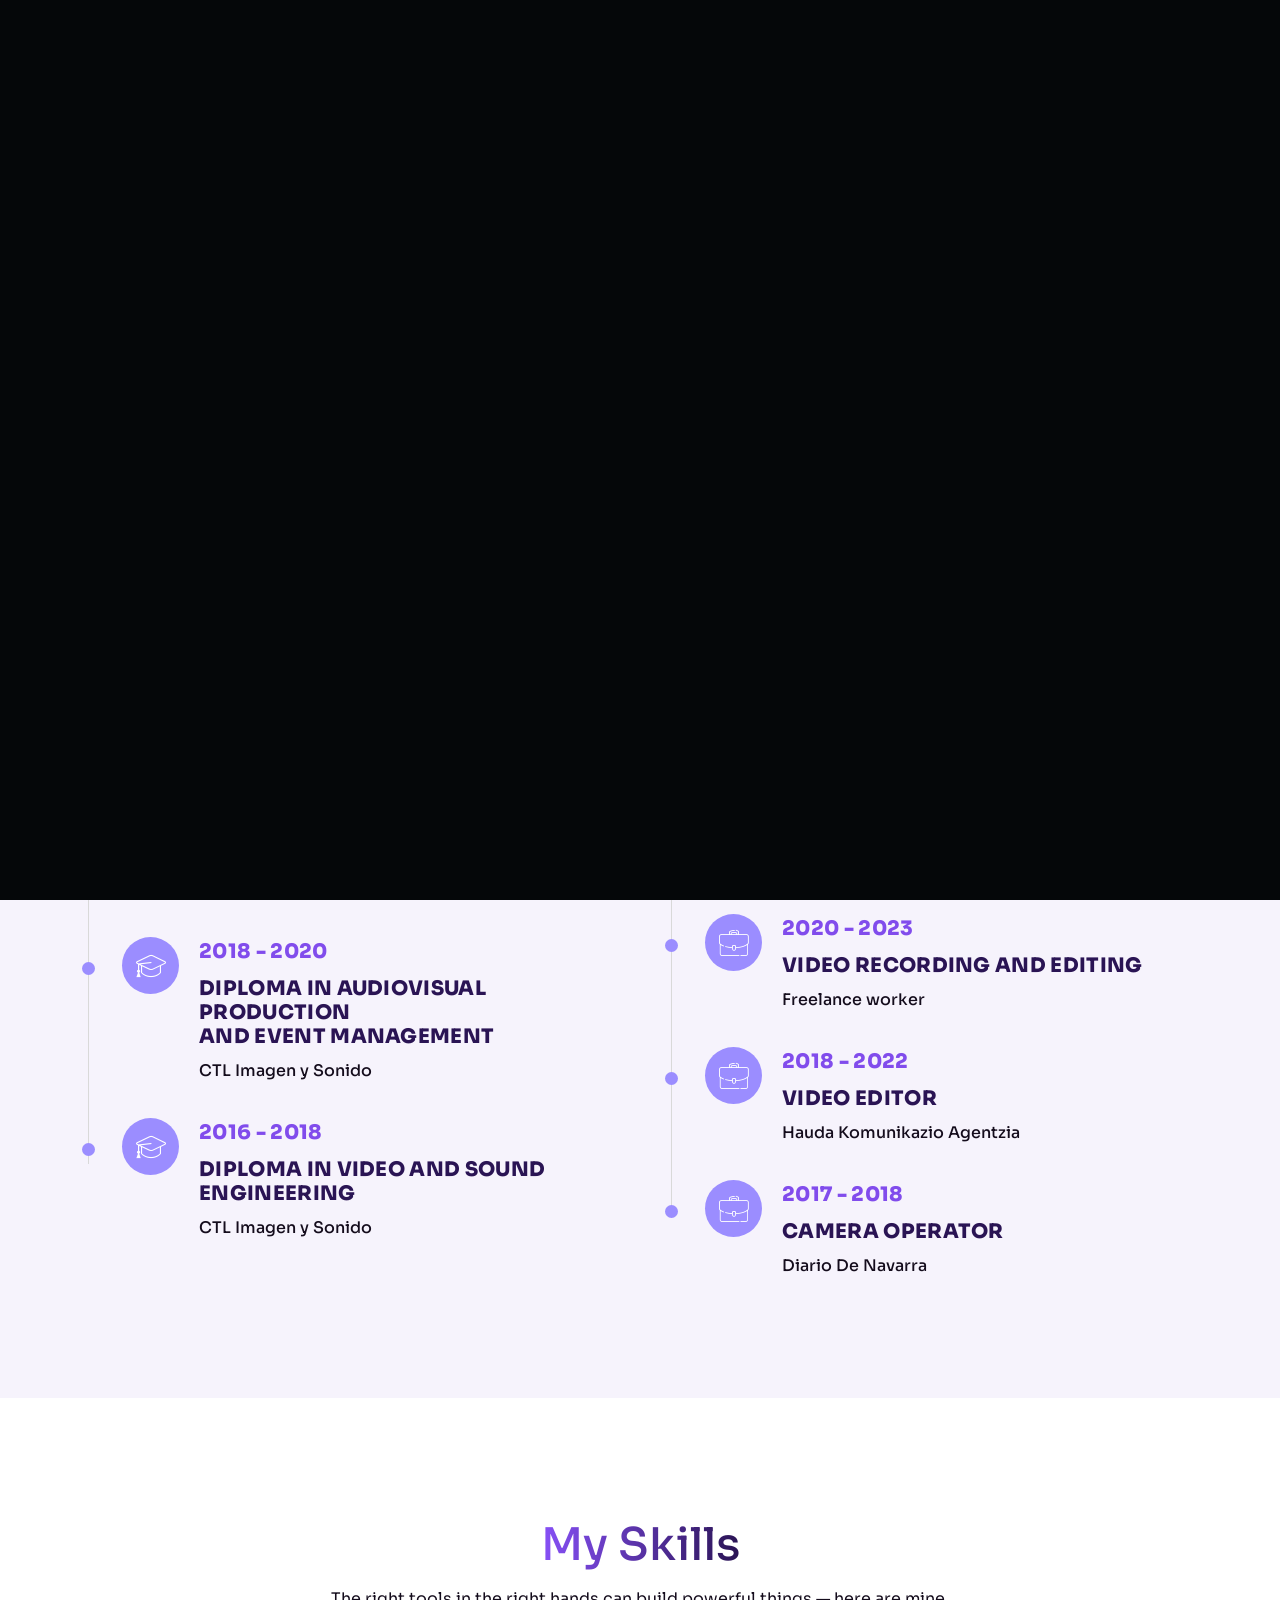
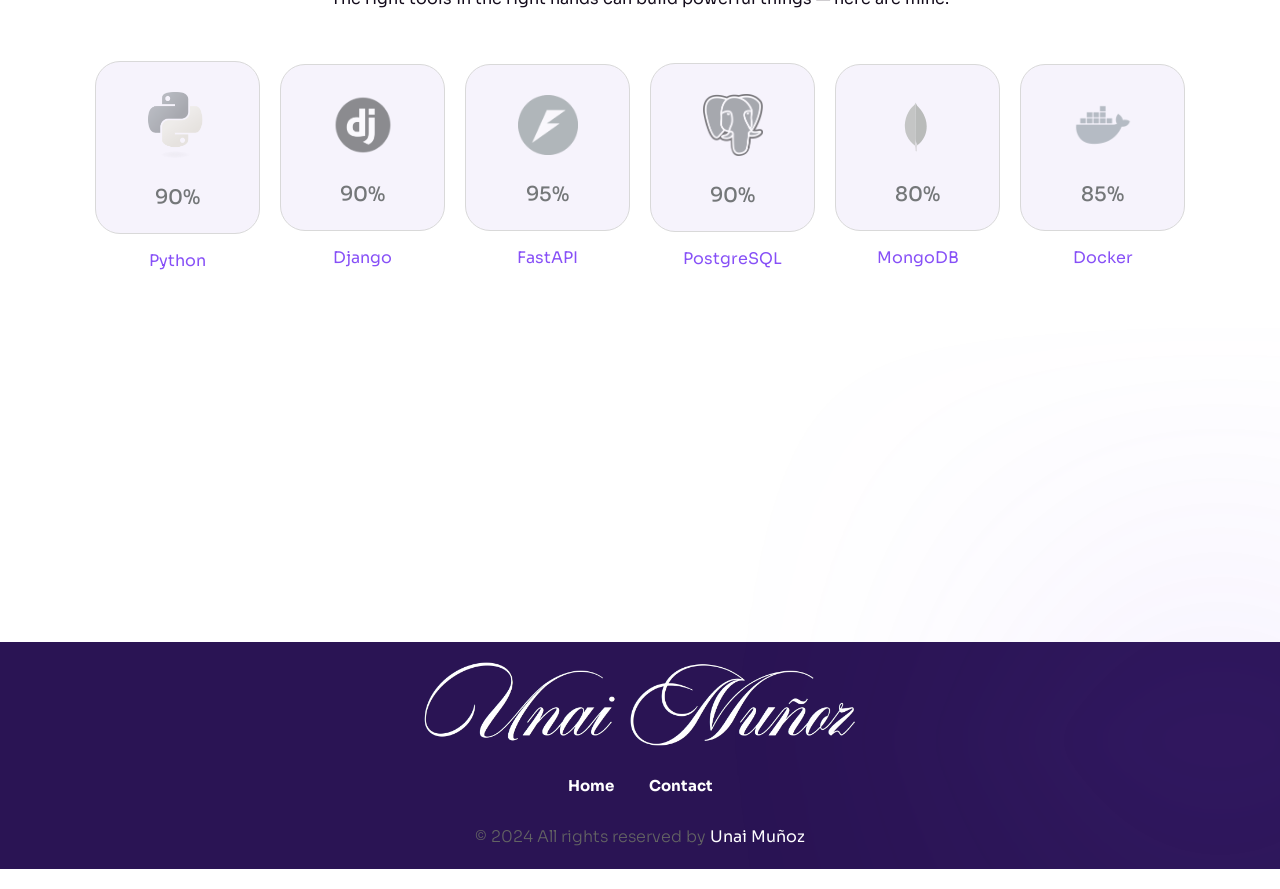
==== commit 6d686462: "Finished index-light, solved height abouts" ====
--- a/Template/about-light.html
+++ b/Template/about-light.html
@@ -150,6 +150,7 @@
                                 </li>
                             </ul>
                         </li>
+                        <li class="current-menu-item"><a href="about-light.html">About</a></li>
                         <li><a href="contact.html">Contact</a></li>
                     </ul>
                   </nav>
@@ -207,7 +208,7 @@
                <div class="col-12">
                   <div class="works-wrapper">
                      <div class="works-content-item">
-                        <h3 class="title wow fadeInLeft" data-wow-delay=".3s">Education</h3>
+                        <h3 class="title wow fadeInLeft" style="margin-top: -22px;" data-wow-delay=".3s">Education</h3>
                         <div class="works-inner wow fadeInUp" data-wow-delay=".4s">
                            <div class="works-item">
                               <div class="works-icon">
@@ -413,6 +414,7 @@
                      <ul>
                         <li><a href="index.html">Home</a></li>
                         <li><a href="contact.html">Contact</a></li>
+
                      </ul>
                   </nav>
                </div>
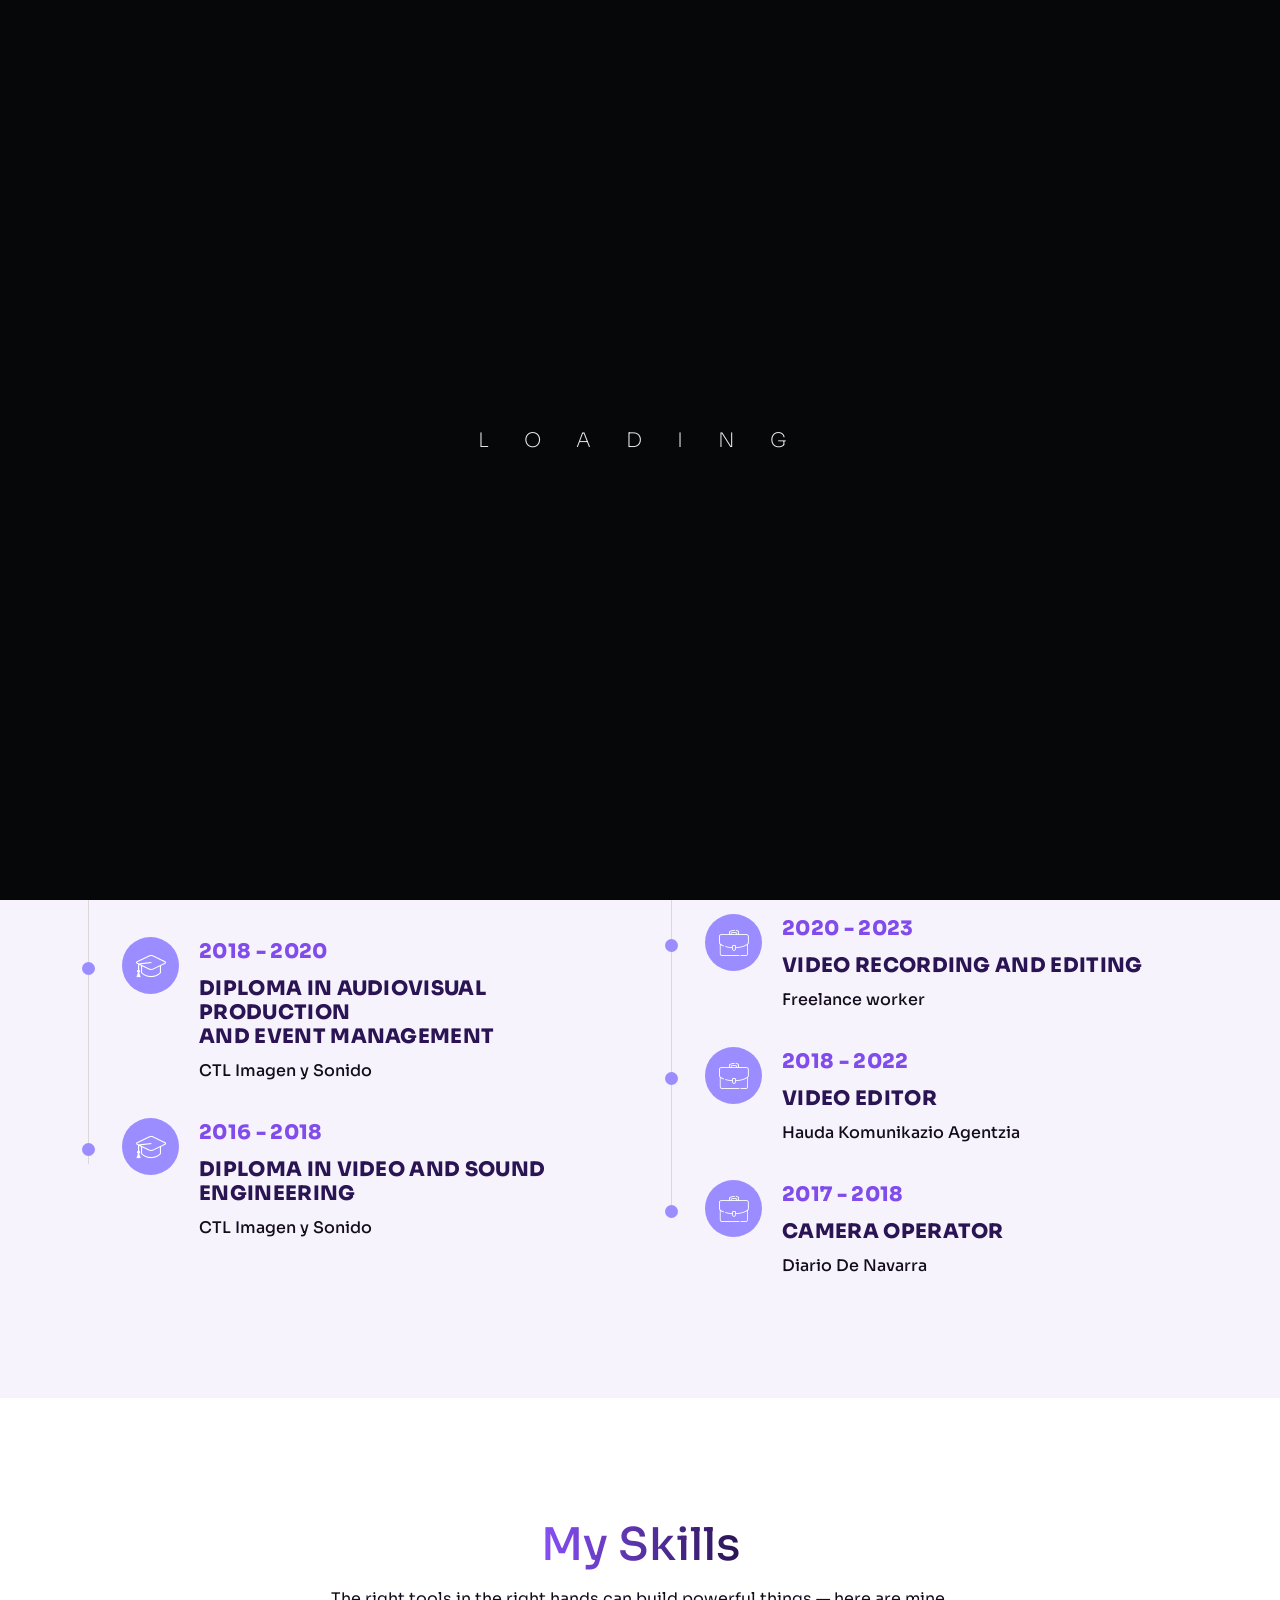
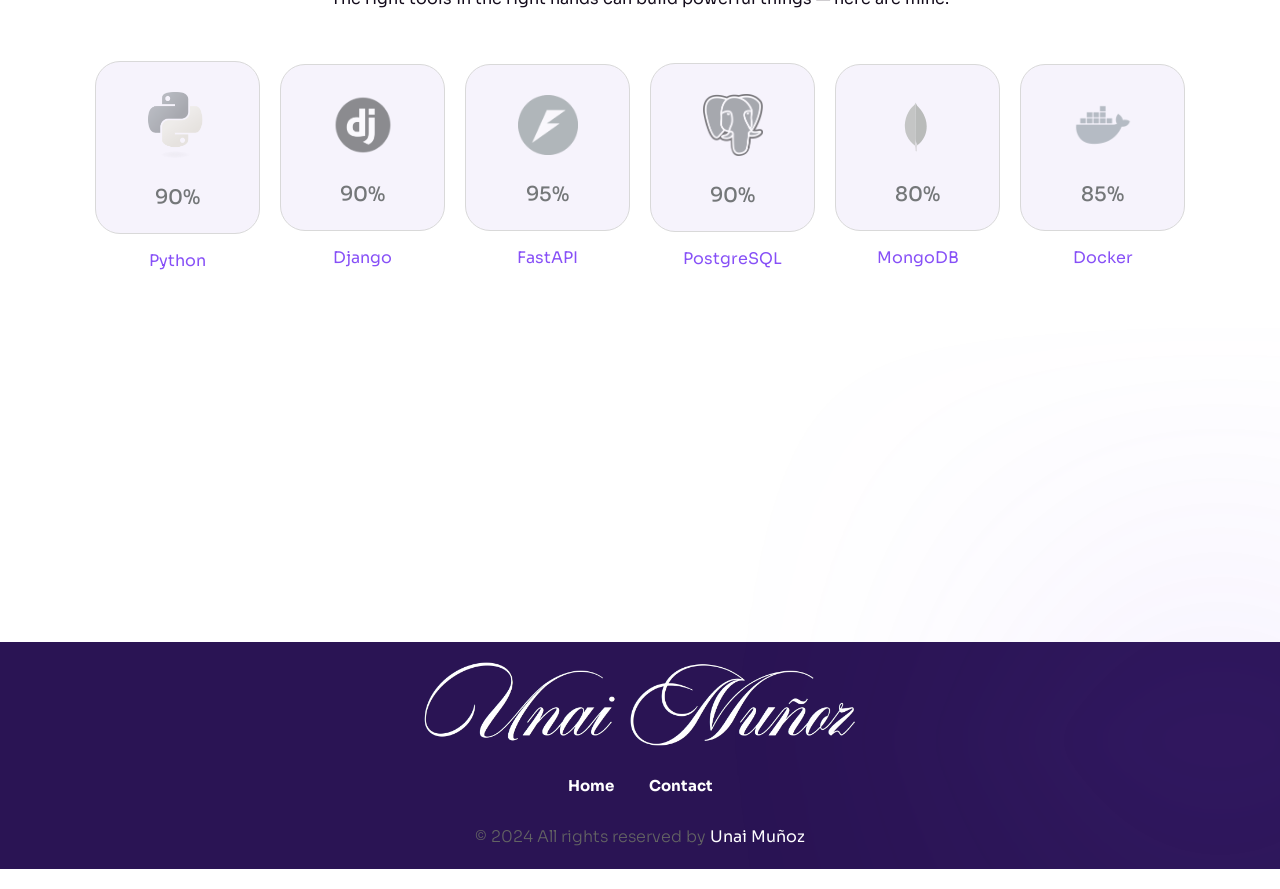
==== commit d450dff6: "changed logos" ====
--- a/Template/about-light.html
+++ b/Template/about-light.html
@@ -70,8 +70,8 @@
          <div class="row">
             <div class="col-12 d-flex flex-wrap align-items-center">
                <div class="logo-box">
-                  <a href="index.html">
-                     <img src="assets/img/logo/logo.png" alt="" />
+                  <a href="index-light.html">
+                     <img src="assets/img/logo/logo_dark_unai.png" alt="" />
                   </a>
                </div>
                <div class="header-info-list d-none d-md-inline-block">
@@ -83,7 +83,7 @@
                   <nav>
                      <ul>
                         <li class="has-dropdown">
-                            <a class="current-menu-item" href="index.html">Home</a>
+                            <a class="current-menu-item" href="index-light.html">Home</a>
                             <ul class="sub-menu">
                                 <li class="has-dropdown">
                                     <a href="index.html">Dark Mode</a>
@@ -98,7 +98,7 @@
                             </ul>
                         </li>
                         <li class="current-menu-item"><a href="about-light.html">About</a></li>
-                        <li><a href="contact.html">Contact</a></li>
+                        <li><a href="contact-light.html">Contact</a></li>
                     </ul>
                   </nav>
                </div>
@@ -123,8 +123,8 @@
          <div class="row">
             <div class="col-12 d-flex flex-wrap align-items-center">
                <div class="logo-box">
-                  <a href="index.html">
-                     <img src="assets/img/logo/logo-dark.png" alt="" />
+                  <a href="index-light.html">
+                     <img src="assets/img/logo/logo_dark_unai.png" alt="" />
                   </a>
                </div>
                <div class="header-info-list d-none d-md-inline-block">
@@ -136,7 +136,7 @@
                   <nav>
                      <ul>
                         <li class="has-dropdown">
-                            <a class="current-menu-item" href="index.html">Home</a>
+                            <a class="current-menu-item" href="index-light.html">Home</a>
                             <ul class="sub-menu">
                                 <li class="has-dropdown">
                                     <a href="index.html">Dark Mode</a>
@@ -151,7 +151,7 @@
                             </ul>
                         </li>
                         <li class="current-menu-item"><a href="about-light.html">About</a></li>
-                        <li><a href="contact.html">Contact</a></li>
+                        <li><a href="contact-light.html">Contact</a></li>
                     </ul>
                   </nav>
                </div>
@@ -183,7 +183,7 @@
                   <div class="breadcrumb_content d-flex flex-column align-items-center">
                      <h2 class="title wow fadeInUp" data-wow-delay=".3s">About</h2>
                      <div class="breadcrumb_navigation wow fadeInUp" data-wow-delay=".5s">
-                        <span><a href="index.html">Home</a></span>
+                        <span><a href="index-light.html">Home</a></span>
                         <i class="far fa-long-arrow-right"></i>
                         <span class="current-item">About</span>
                      </div>
@@ -412,8 +412,8 @@
                <div class="footer-menu">
                   <nav>
                      <ul>
-                        <li><a href="index.html">Home</a></li>
-                        <li><a href="contact.html">Contact</a></li>
+                        <li><a href="index-light.html">Home</a></li>
+                        <li><a href="contact-light.html">Contact</a></li>
 
                      </ul>
                   </nav>
--- a/Template/assets/css/main.css
+++ b/Template/assets/css/main.css
@@ -832,7 +832,8 @@
 }
 
 .tj-header-area .logo-box {
-	max-width: 60px;
+	margin-top: -10px;
+	max-width: 36px;
 	width: 100%;
 	margin-right: 35px;
 }
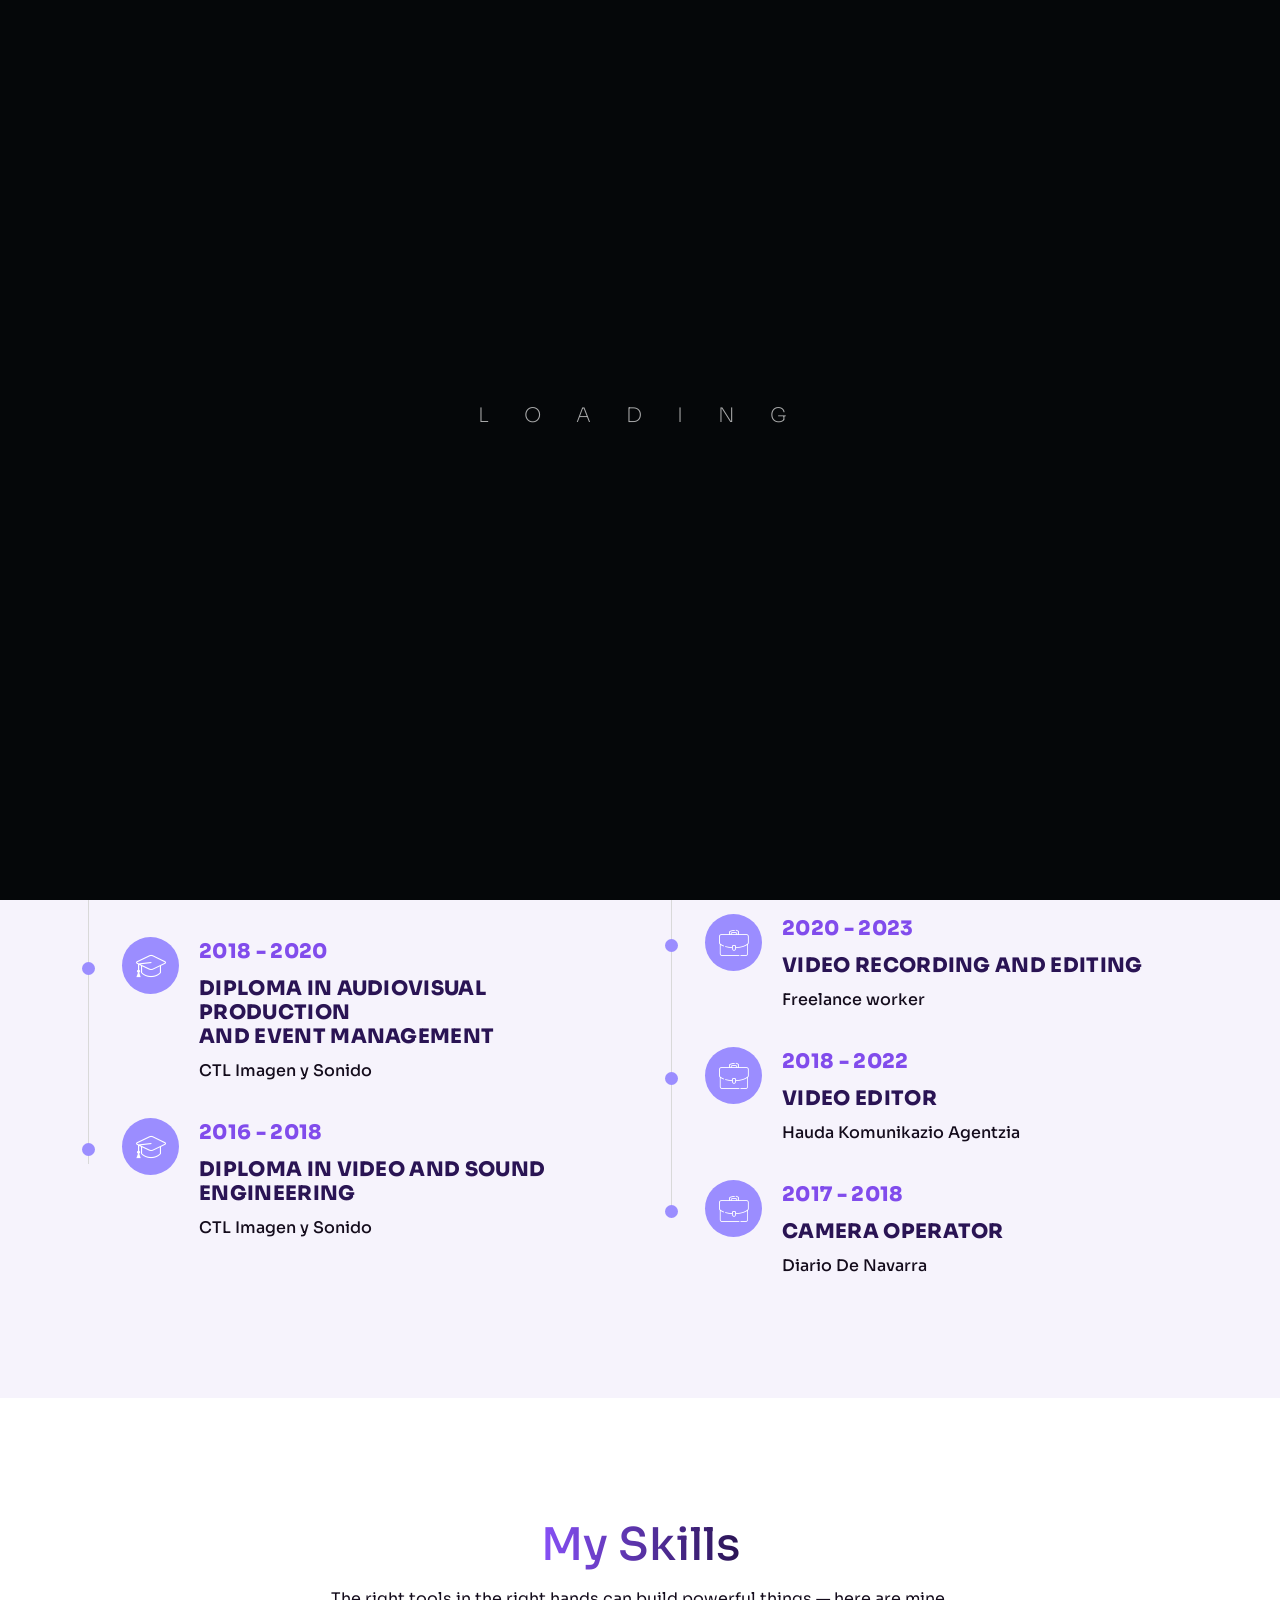
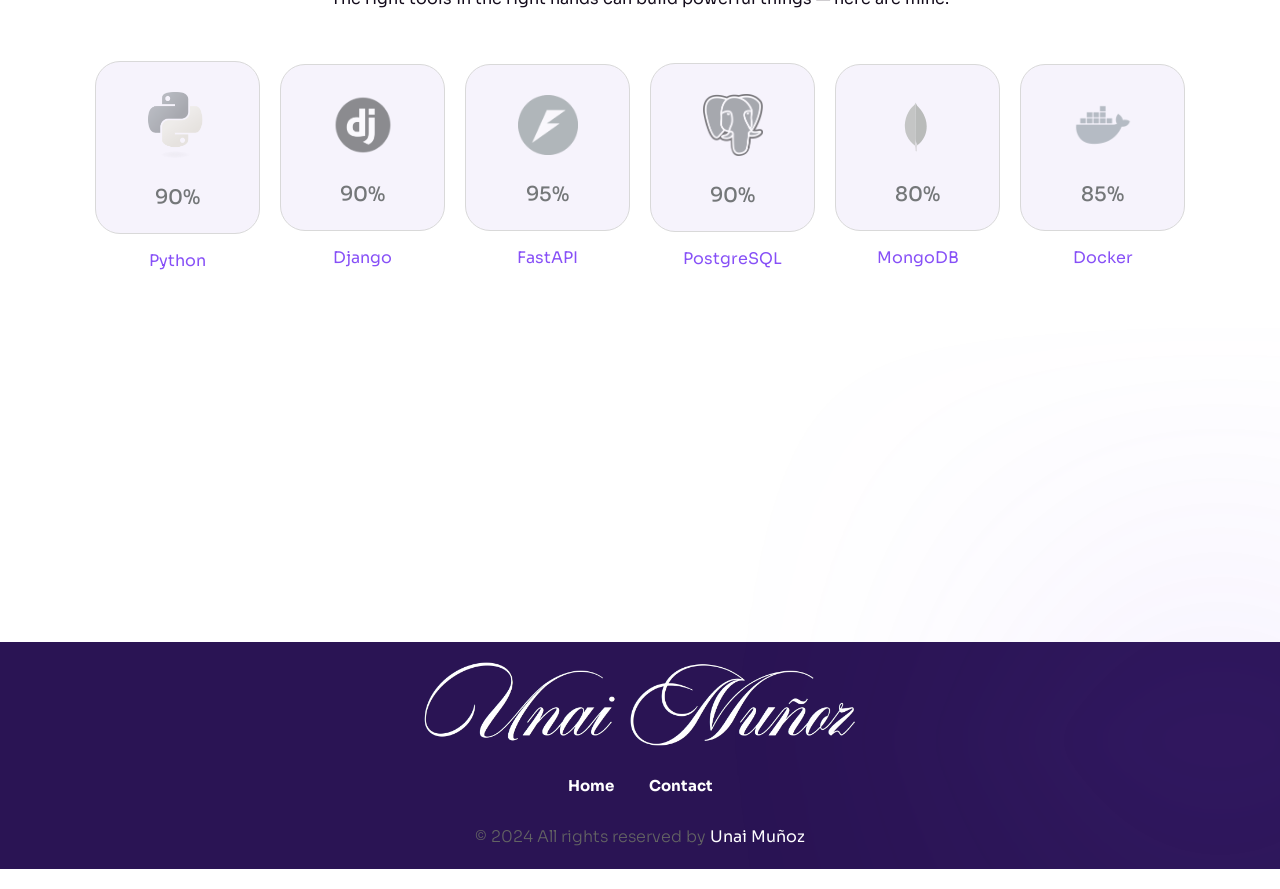
==== commit 8aeccb00: "added new images" ====
--- a/Template/about-light.html
+++ b/Template/about-light.html
@@ -104,7 +104,7 @@
                </div>
                <div class="mobile-menu d-lg-none"></div>
                <div class="header-button">
-                  <a href="#" class="btn tj-btn-primary">Hire me!</a>
+                  <a href="#" class="btn tj-btn-primary">Download CV</a>
                </div>
                <div class="menu-bar d-lg-none">
                   <button>
@@ -157,7 +157,7 @@
                </div>
                <div class="mobile-menu d-lg-none"></div>
                <div class="header-button">
-                  <a href="#" class="btn tj-btn-primary">Hire me!</a>
+                  <a href="#" class="btn tj-btn-primary">Download CV</a>
                </div>
                <div class="menu-bar d-lg-none">
                   <button>
@@ -175,7 +175,7 @@
 
    <main class="site-content" id="content">
       <!-- START: Breadcrumb Area -->
-      <section class="breadcrumb_area" data-bg-image="./assets/img/breadcrumb/breadcrumb-bg.jpg"
+      <section class="breadcrumb_area" data-bg-image="./assets/img/breadcrumb/breadcrumb-bg4.png"
          data-bg-color="#140C1C">
          <div class="container">
             <div class="row">
--- a/Template/assets/css/main.css
+++ b/Template/assets/css/main.css
@@ -840,6 +840,32 @@
 .tj-header-area .logo-box a {
 	display: inline-block;
 }
+
+.lang-switch {
+  text-decoration: none;
+  font-weight: bold;
+  padding: 5px 10px;
+  border: 1px solid #ccc;
+  border-radius: 10px;
+  background: #904dfd;
+  color: rgb(255, 255, 255);
+}
+
+.lang-switch:hover {
+  background: #8034fc;
+}
+
+
+
+.lang-switch2 {
+  text-decoration: none;
+  font-weight: bold;
+  padding: 5px 10px;
+  border: 1px solid #ccc;
+  border-radius: 50px;
+  background: #904dfd;
+  color: rgb(255, 255, 255);
+}
 .tj-header-area .header-info-list ul li {
 	margin-right: 25px;
 }
@@ -909,6 +935,15 @@
 .tj-header-area .header-menu ul > li.has-dropdown:hover > a:after {
 	content: "\f068";
 }
+
+.full-width-paragraph {
+    width: 120%;
+    /* You might also want to remove default margins if they are causing issues */
+    margin-left: 0;
+    margin-right: 0;
+  }
+
+
 .tj-header-area
 	.header-menu
 	ul
--- a/Template/assets/css/main-2.css
+++ b/Template/assets/css/main-2.css
@@ -175,11 +175,24 @@
 	border-radius: 15px;
 }
 .about-area .about-right-content .about-images {
-	margin-top: -30px;
+	margin-top: 6px;
+	margin-bottom: 7px;
+	margin-left: 40px;
 }
 .about-area .about-right-content .about-images img {
-	width: 100%;
-}
+	width: 90%;
+}
+
+.about-area .about-right-content .about-images2 {
+	margin-top: 13px;
+	margin-bottom: 7px;
+	margin-left: 40px;
+}
+.about-area .about-right-content .about-images2 img {
+	width: 90%;
+}
+
+
 .about-area .about-right-content .about-text {
 	padding: 30px 40px 0px;
 }
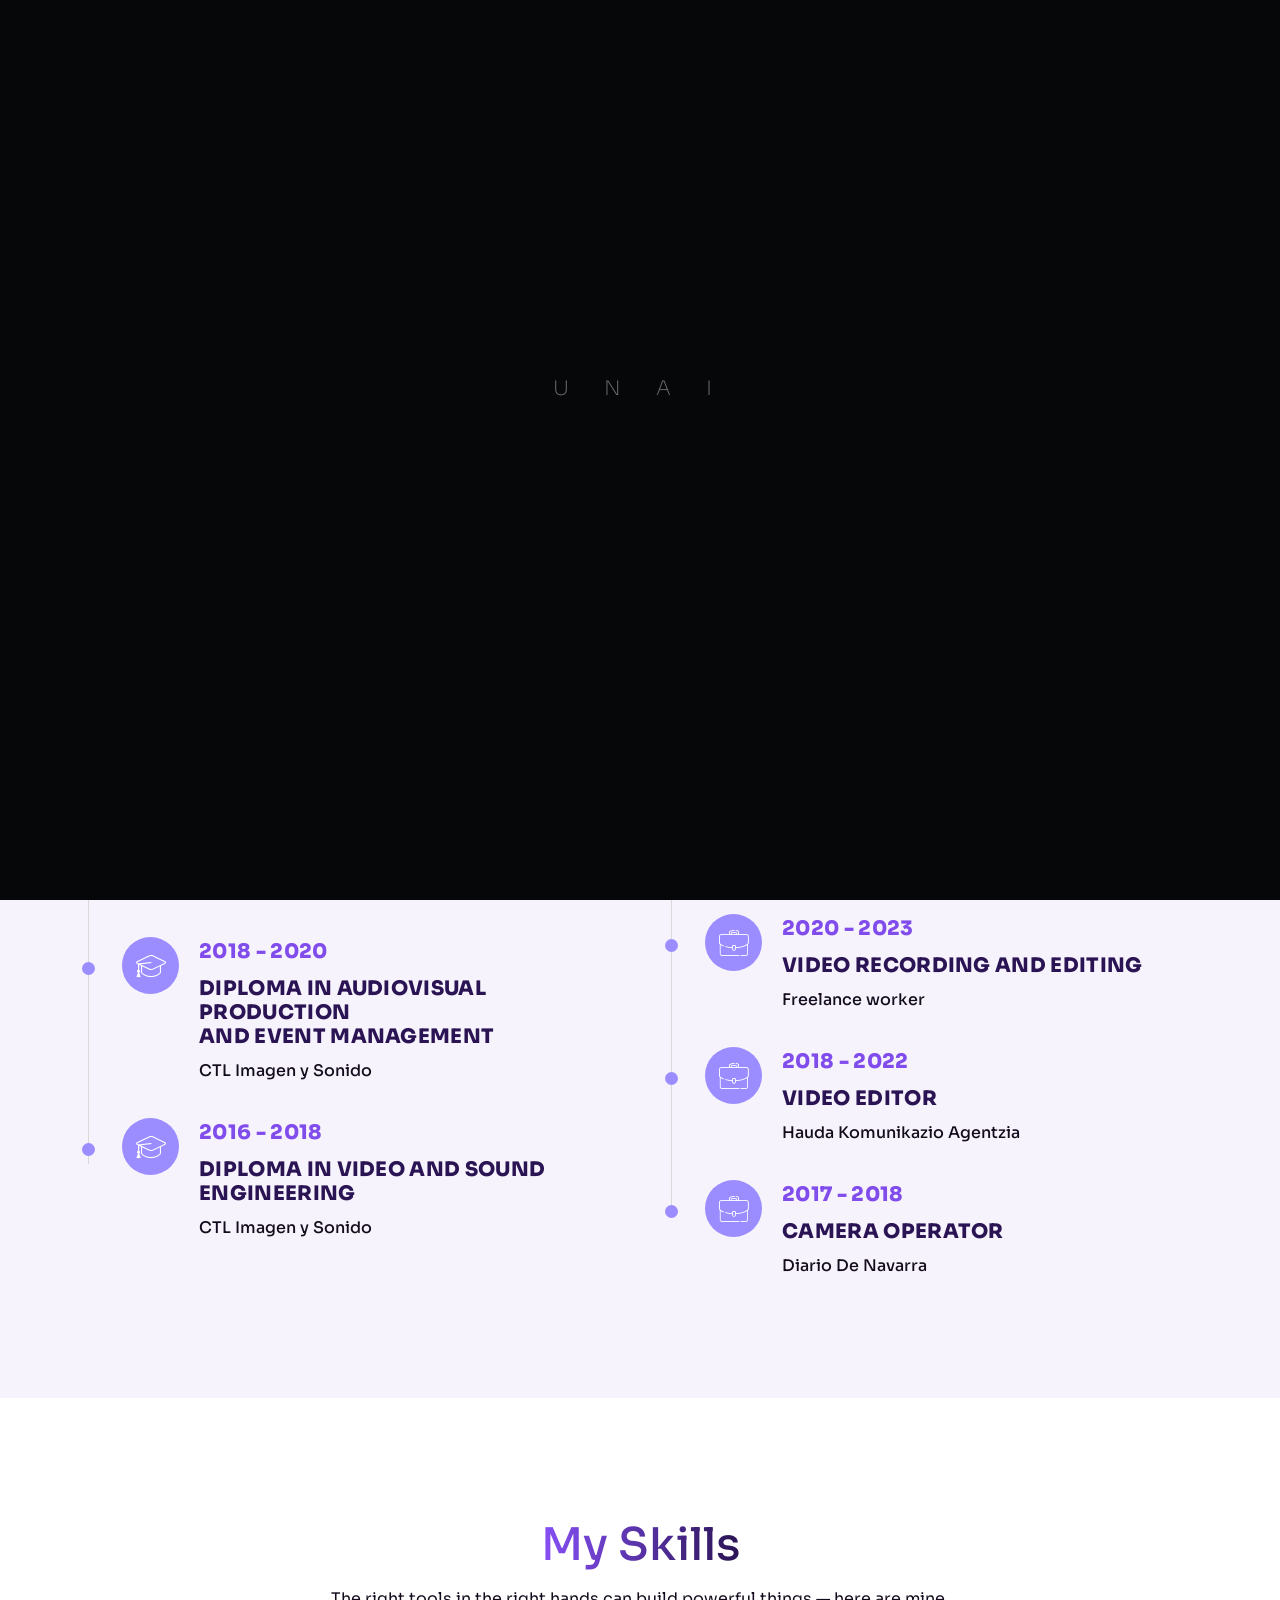
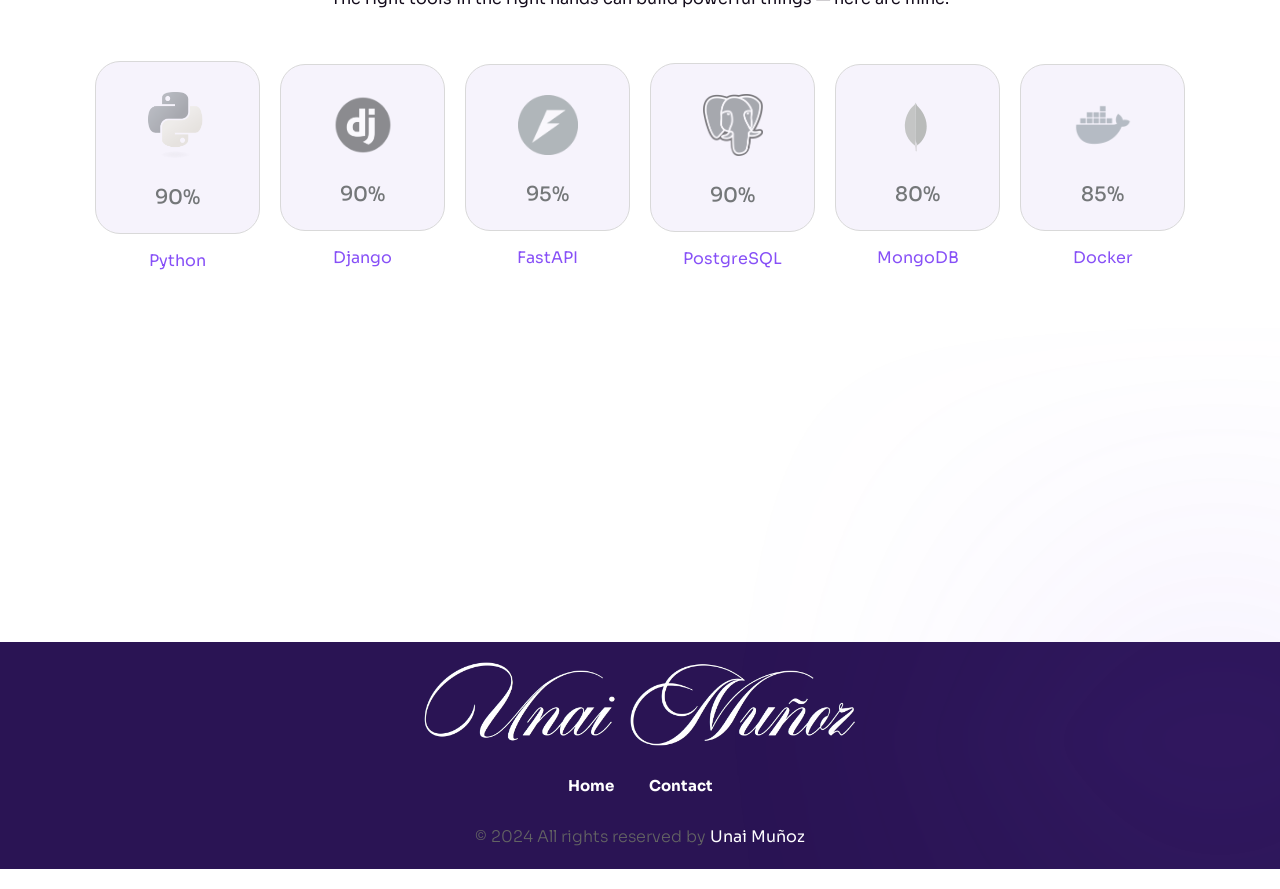
==== commit d8e48b3a: "deleted netlify from forms and added preload with unai word" ====
--- a/Template/about-light.html
+++ b/Template/about-light.html
@@ -36,6 +36,7 @@
 </head>
 
 <body class="absolute_header inner-page light-mode">
+   
    <!-- Preloader Area Start -->
    <div class="preloader">
       <svg viewBox="0 0 1000 1000" preserveAspectRatio="none">
@@ -44,13 +45,10 @@
 
       <div class="preloader-heading">
          <div class="load-text">
-            <span>L</span>
-            <span>o</span>
+            <span>U</span>
+            <span>n</span>
             <span>a</span>
-            <span>d</span>
             <span>i</span>
-            <span>n</span>
-            <span>g</span>
          </div>
       </div>
    </div>
--- a/Template/assets/css/main.css
+++ b/Template/assets/css/main.css
@@ -936,9 +936,22 @@
 	content: "\f068";
 }
 
-.full-width-paragraph {
-    width: 120%;
-    /* You might also want to remove default margins if they are causing issues */
+.full-width-paragraph_es {
+    width: 100%;
+	max-width: 750px;
+
+    margin-top: 12px;
+    margin-left: 0;
+    margin-right: 0;
+	margin-bottom: 90px;
+
+  }
+
+.full-width-paragraph_en {
+    width: 100%;
+	max-width: 400px;
+
+    margin-top: 12px;
     margin-left: 0;
     margin-right: 0;
   }
--- a/Template/assets/css/main-2.css
+++ b/Template/assets/css/main-2.css
@@ -205,10 +205,15 @@
 	max-width: 340px;
 	width: 100%;
 	color: var(--tj-body);
+	margin-bottom: -25px;
 }
 .about-area .about-right-content .about-text .desc p:last-child {
 	margin-bottom: 0;
 }
+
+
+
+
 
 /* Skill CSS */
 .skills-section.style-2 {
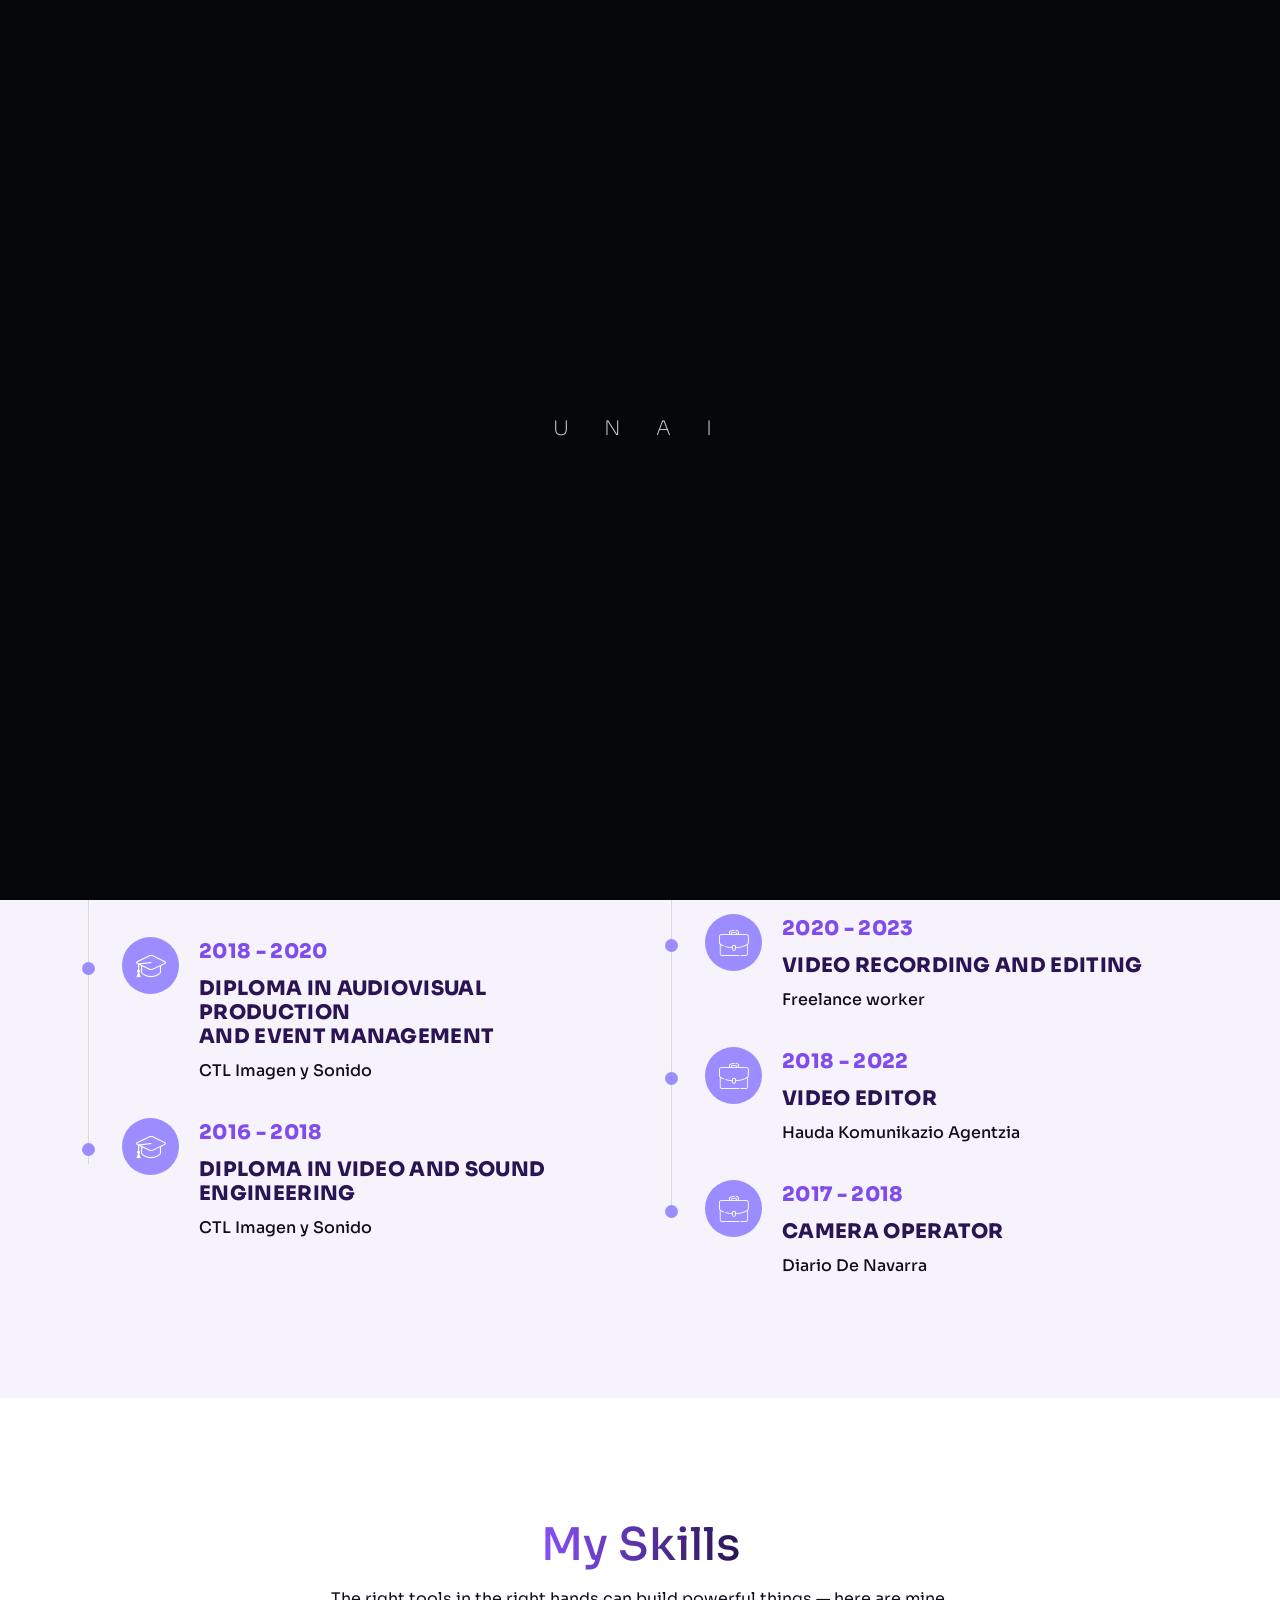
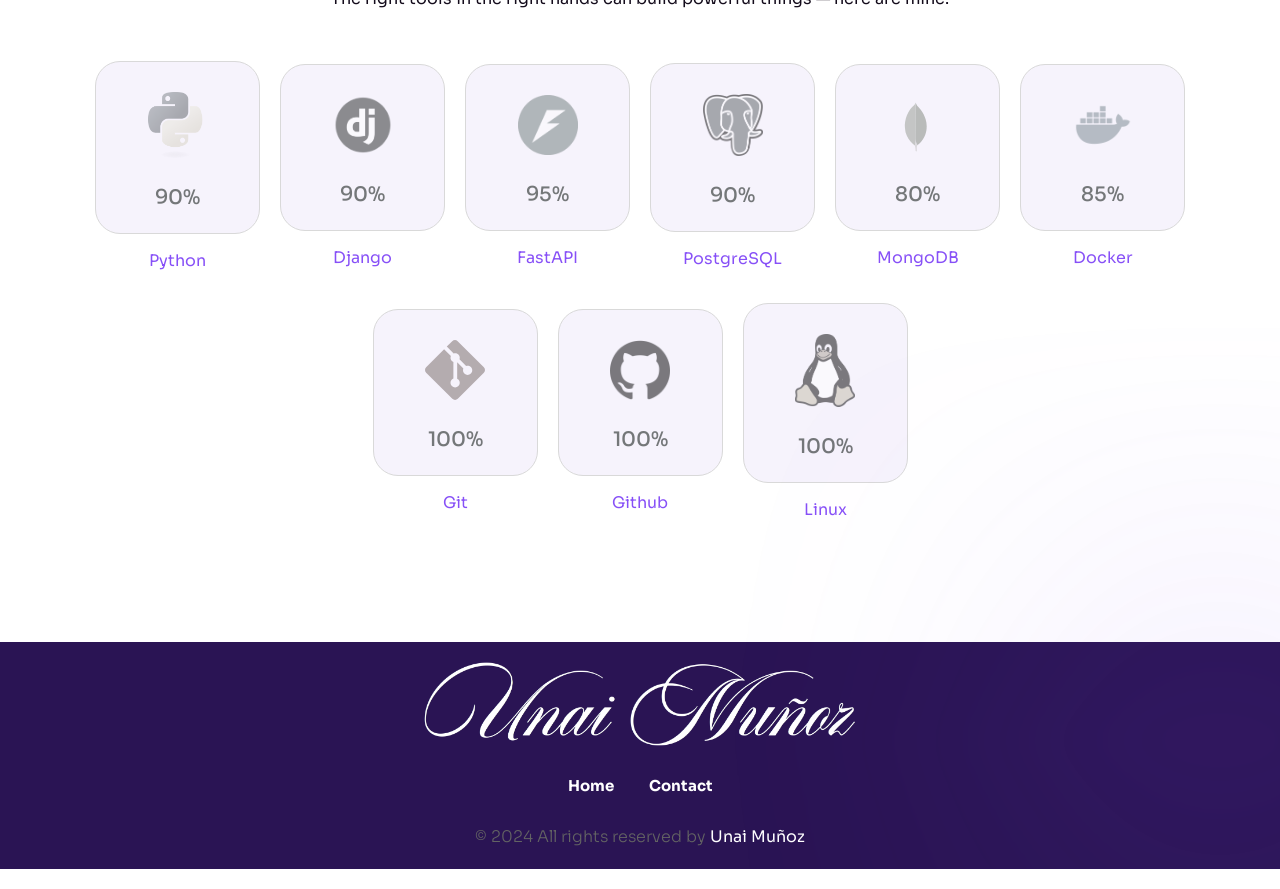
==== commit 5127fb61: "Added english and spanish CVs" ====
--- a/Template/about-light.html
+++ b/Template/about-light.html
@@ -102,7 +102,7 @@
                </div>
                <div class="mobile-menu d-lg-none"></div>
                <div class="header-button">
-                  <a href="#" class="btn tj-btn-primary">Download CV</a>
+                  <a href="/assets/CVs/Unai_Munoz_CV_en.pdf" download class="tj-btn-primary-2">Download CV</a>
                </div>
                <div class="menu-bar d-lg-none">
                   <button>
@@ -155,7 +155,7 @@
                </div>
                <div class="mobile-menu d-lg-none"></div>
                <div class="header-button">
-                  <a href="#" class="btn tj-btn-primary">Download CV</a>
+                  <a href="/assets/CVs/Unai_Munoz_CV_en.pdf" download class="tj-btn-primary-2">Download CV</a>
                </div>
                <div class="menu-bar d-lg-none">
                   <button>
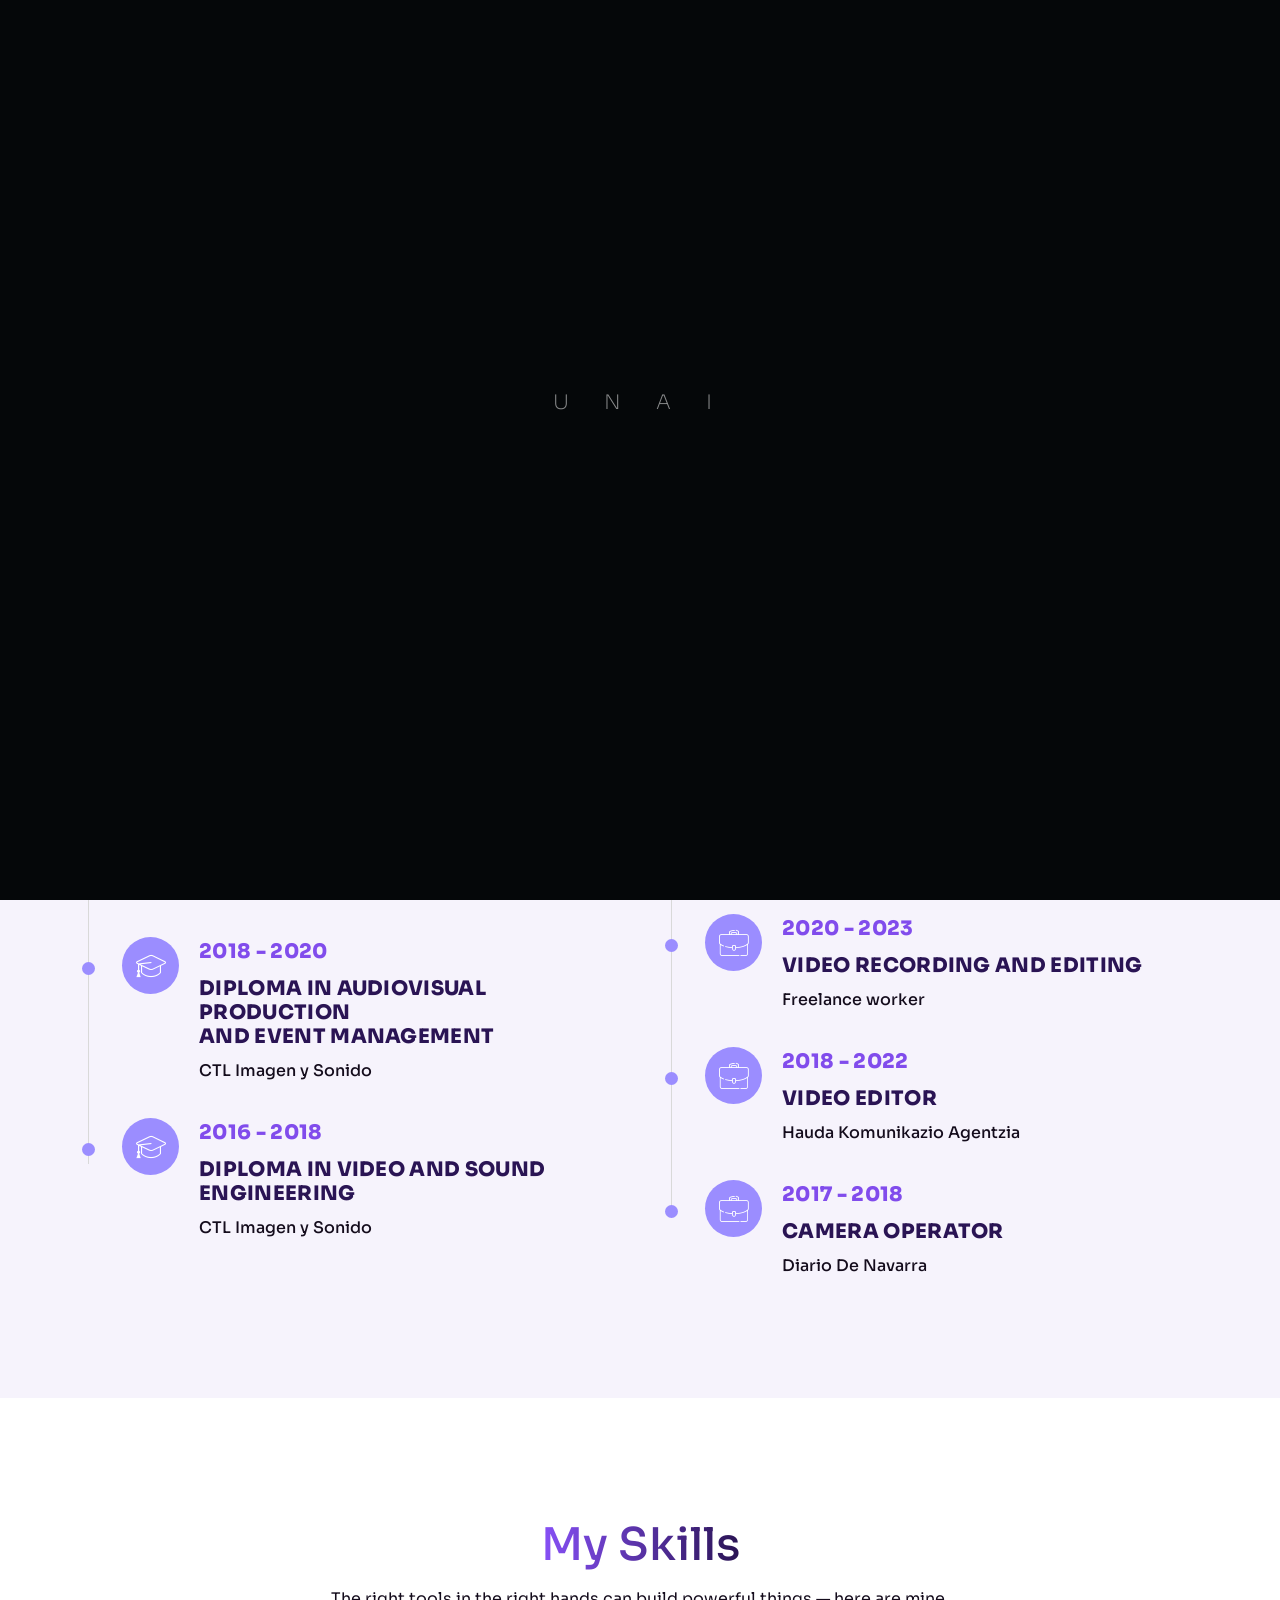
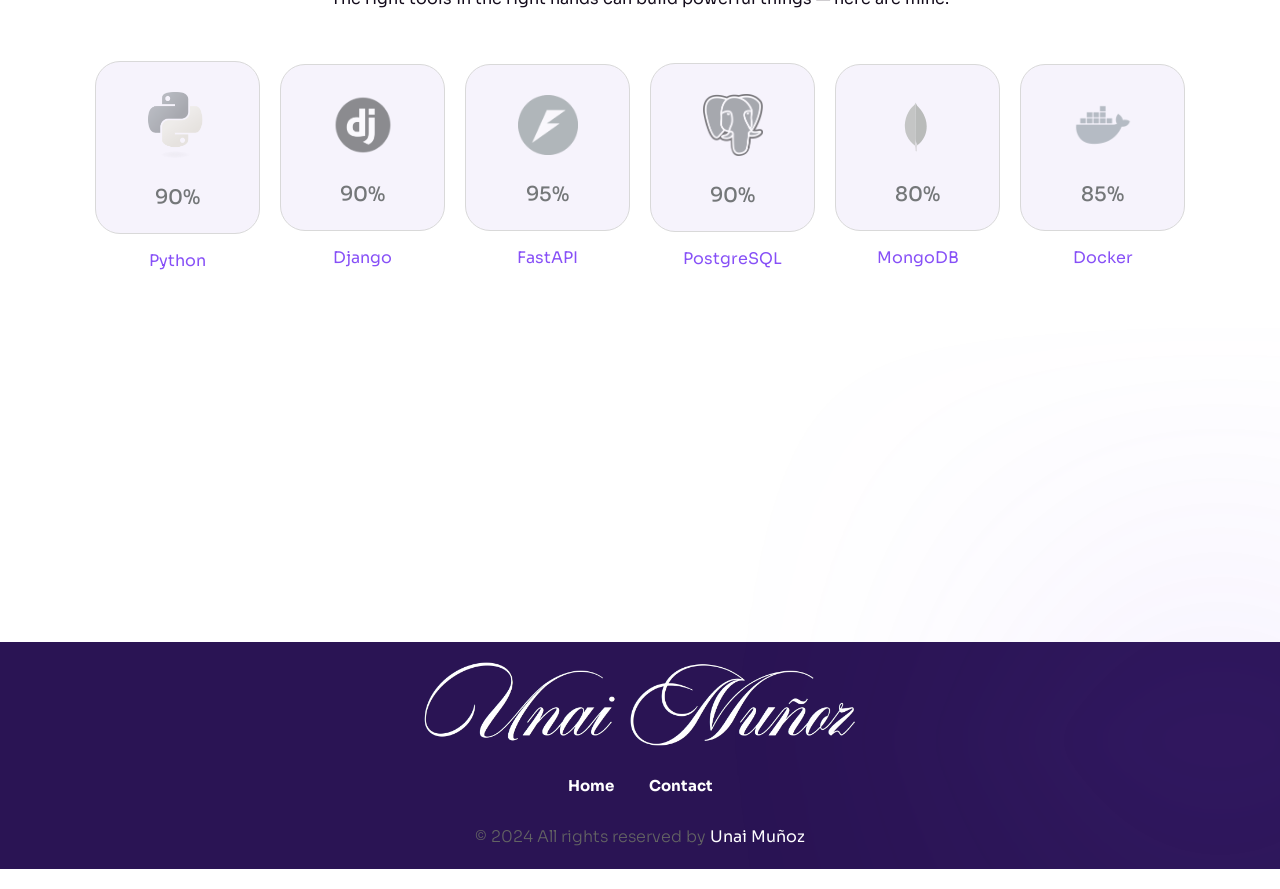
==== commit 705dace6: "Added google analytics script" ====
--- a/Template/about-light.html
+++ b/Template/about-light.html
@@ -33,6 +33,15 @@
    <link rel="stylesheet" href="assets/css/responsive.css" />
    <link rel="stylesheet" href="assets/css/responsive-2.css" />
    <link rel="stylesheet" href="assets/css/responsive-3.css" />
+   <!-- Google tag (gtag.js) -->
+   <script async src="https://www.googletagmanager.com/gtag/js?id=G-VV5L5KRPJP"></script>
+   <script>
+   window.dataLayer = window.dataLayer || [];
+   function gtag(){dataLayer.push(arguments);}
+   gtag('js', new Date());
+
+   gtag('config', 'G-VV5L5KRPJP');
+   </script>
 </head>
 
 <body class="absolute_header inner-page light-mode">
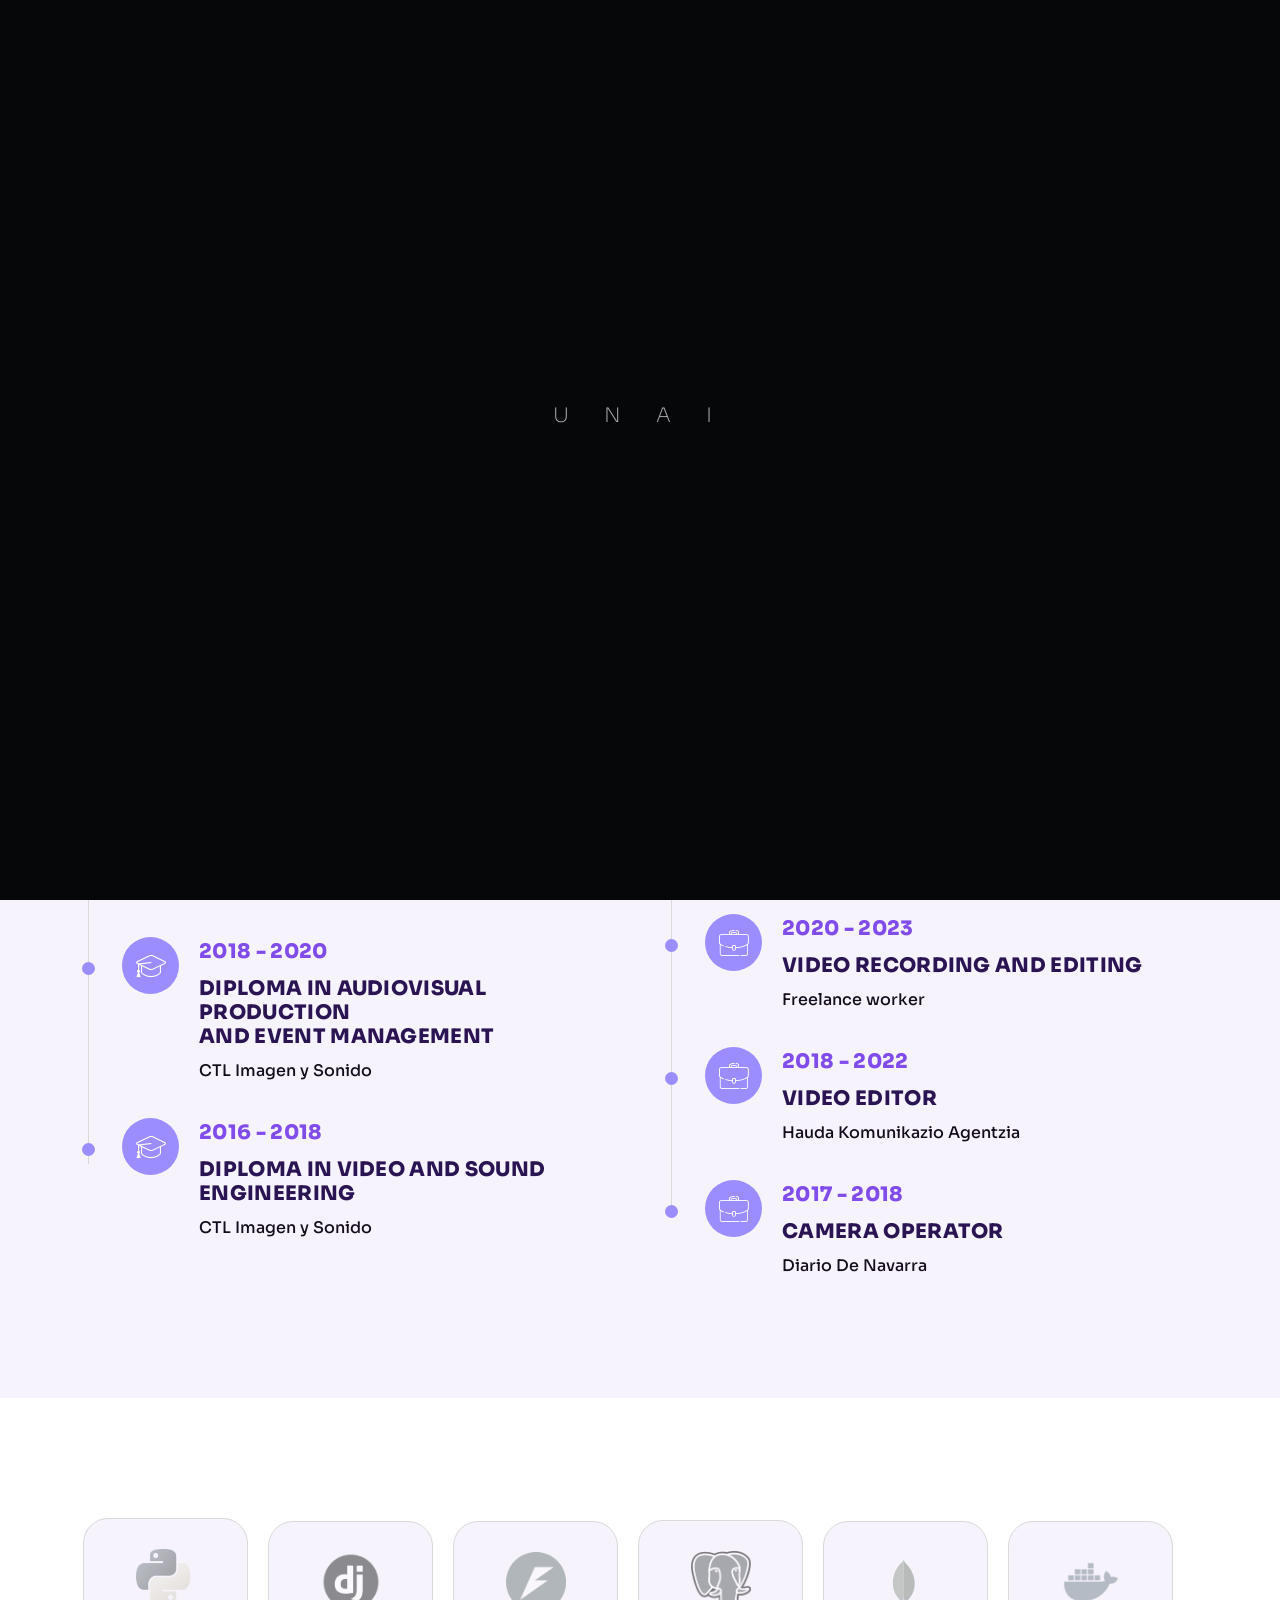
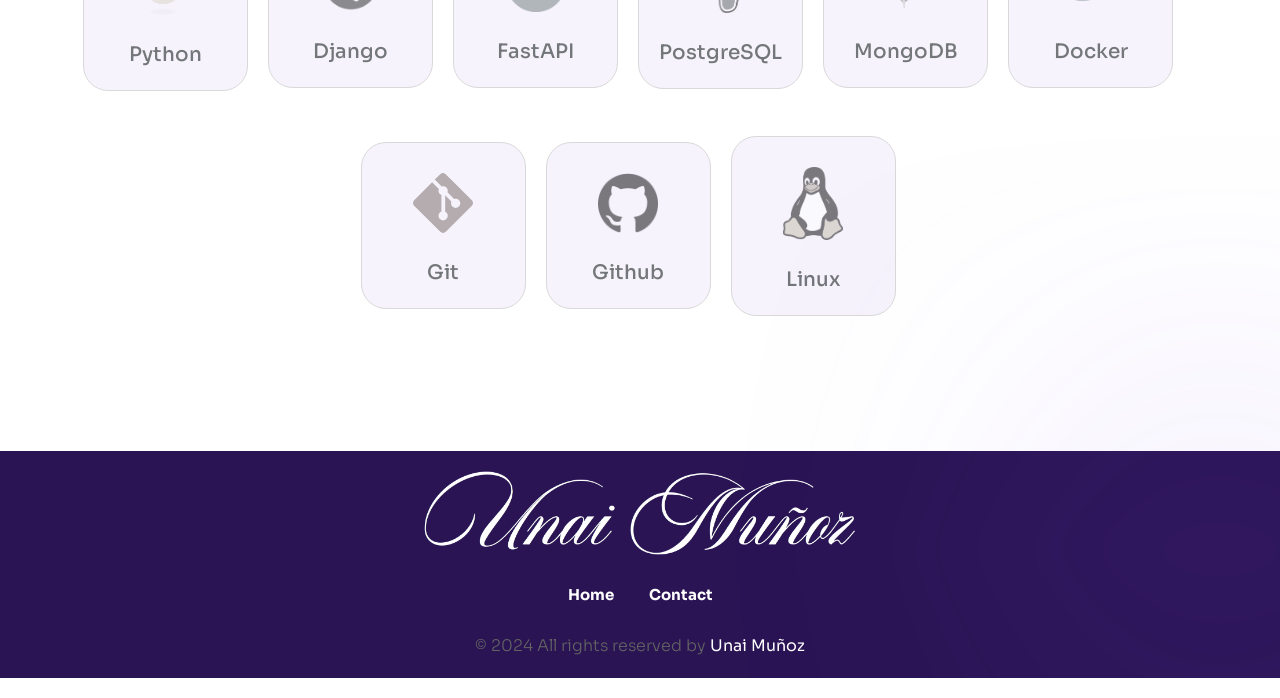
==== commit 1d8f973c: "Deleted numbers in technologies" ====
--- a/Template/about-light.html
+++ b/Template/about-light.html
@@ -306,16 +306,7 @@
       <section class="skills-section style-2" id="skills-section">
          <div class="container">
             <div class="row">
-               <div class="col-12">
-                  <div class="section-header style-2 text-center">
-                     <h2 class="section-title wow fadeInUp" data-wow-delay=".3s">My Skills</h2>
-                     <p class="wow fadeInUp" data-wow-delay=".4s">
-                        The right tools in the right hands can build powerful things — here are mine.
-                     </p>
-                  </div>
-               </div>
-            </div>
-            <div class="row">
+               <div class="row">
                <div class="col-md-12">
                   <div class="skills-widget style-2 d-flex flex-wrap justify-content-center align-items-center">
                      <div class="skill-item wow fadeInUp" data-wow-delay=".3s">
@@ -323,81 +314,81 @@
                            <div class="icon-box">
                               <img src="assets/img/icons/python.png" alt="" />
                            </div>
-                           <div class="number">90%</div>
-                        </div>
-                        <p>Python</p>
+                           <div class="number">Python</div>
+                        </div>
+                        <p></p>
                      </div>
                      <div class="skill-item wow fadeInUp" data-wow-delay=".4s">
                         <div class="skill-inner">
                            <div class="icon-box">
                               <img src="assets/img/icons/djagno_red.png" alt="" />
                            </div>
-                           <div class="number">90%</div>
-                        </div>
-                        <p>Django</p>
+                           <div class="number">Django</div>
+                        </div>
+                        <p></p>
                      </div>
                      <div class="skill-item wow fadeInUp" data-wow-delay=".5s">
                         <div class="skill-inner">
                            <div class="icon-box">
                               <img src="assets/img/icons/fastAPI.png" alt="" />
                            </div>
-                           <div class="number">95%</div>
-                        </div>
-                        <p>FastAPI</p>
+                           <div class="number">FastAPI</div>
+                        </div>
+                        <p></p>
                      </div>
                      <div class="skill-item wow fadeInUp" data-wow-delay=".6s">
                         <div class="skill-inner">
                            <div class="icon-box">
                               <img src="assets/img/icons/postgresql.png" alt="" />
                            </div>
-                           <div class="number">90%</div>
-                        </div>
-                        <p>PostgreSQL</p>
+                           <div class="number">PostgreSQL</div>
+                        </div>
+                        <p></p>
                      </div>
                      <div class="skill-item wow fadeInUp" data-wow-delay=".5s">
                         <div class="skill-inner">
                            <div class="icon-box">
                               <img src="assets/img/icons/mongodb.svg" alt="" />
                            </div>
-                           <div class="number">80%</div>
-                        </div>
-                        <p>MongoDB</p>
+                           <div class="number">MongoDB</div>
+                        </div>
+                        <p></p>
                      </div>
                      <div class="skill-item wow fadeInUp" data-wow-delay=".7s">
                         <div class="skill-inner">
                            <div class="icon-box">
                               <img src="assets/img/icons/docker.png" alt="" />
                            </div>
-                           <div class="number">85%</div>
-                        </div>
-                        <p>Docker</p>
+                           <div class="number">Docker</div>
+                        </div>
+                        <p></p>
                      </div>
                      <div class="skill-item wow fadeInUp" data-wow-delay=".8s">
                         <div class="skill-inner">
                            <div class="icon-box">
                               <img src="assets/img/icons/git-icon.svg" alt="" />
                            </div>
-                           <div class="number">100%</div>
-                        </div>
-                        <p>Git</p>
+                           <div class="number">Git</div>
+                        </div>
+                        <p></p>
                      </div>
                      <div class="skill-item wow fadeInUp" data-wow-delay=".5s">
                         <div class="skill-inner">
                            <div class="icon-box">
                               <img src="assets/img/icons/github.png" alt="" />
                            </div>
-                           <div class="number">100%</div>
-                        </div>
-                        <p>Github</p>
+                           <div class="number">Github</div>
+                        </div>
+                        <p></p>
                      </div>
                      <div class="skill-item wow fadeInUp" data-wow-delay=".5s">
                         <div class="skill-inner">
                            <div class="icon-box">
                               <img src="assets/img/icons/linux.png" alt="" />
                            </div>
-                           <div class="number">100%</div>
-                        </div>
-                        <p>Linux</p>
+                           <div class="number">Linux</div>
+                        </div>
+                        <p></p>
                      </div>
                   </div>
                </div>
